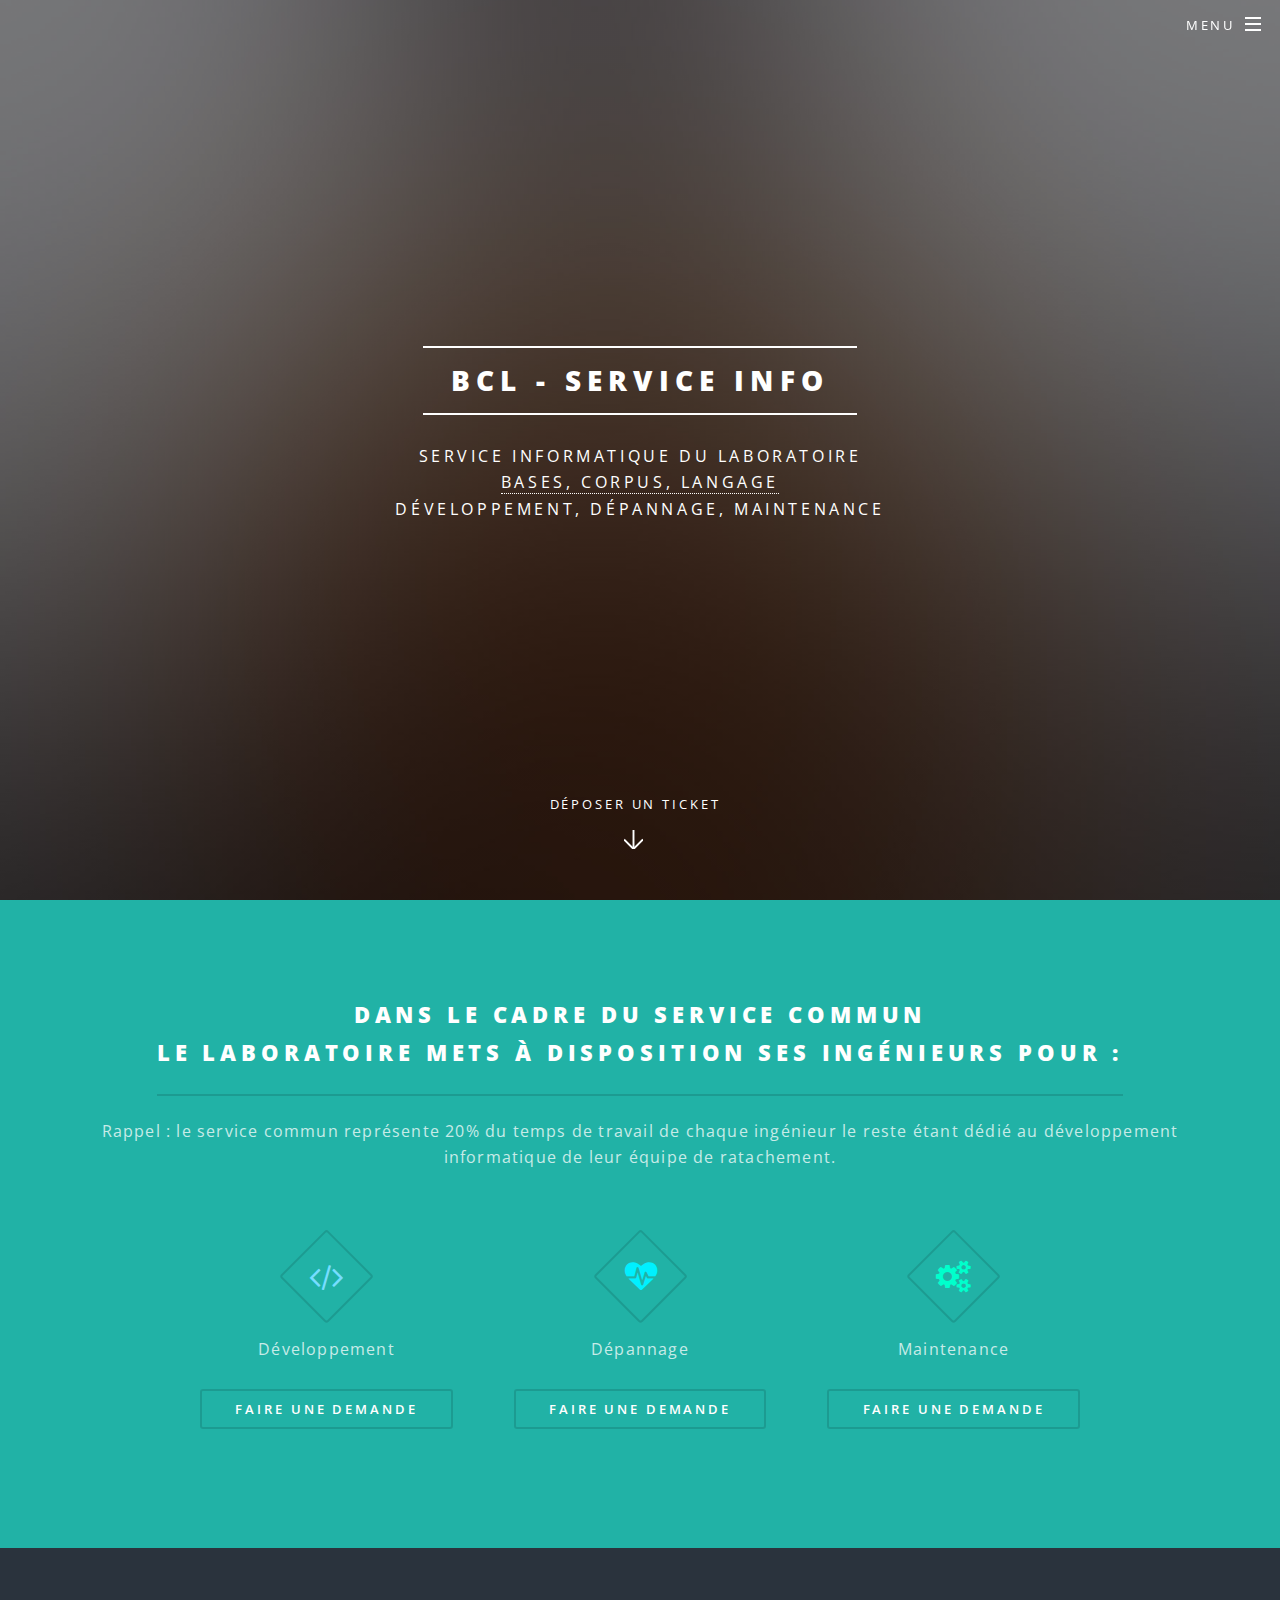
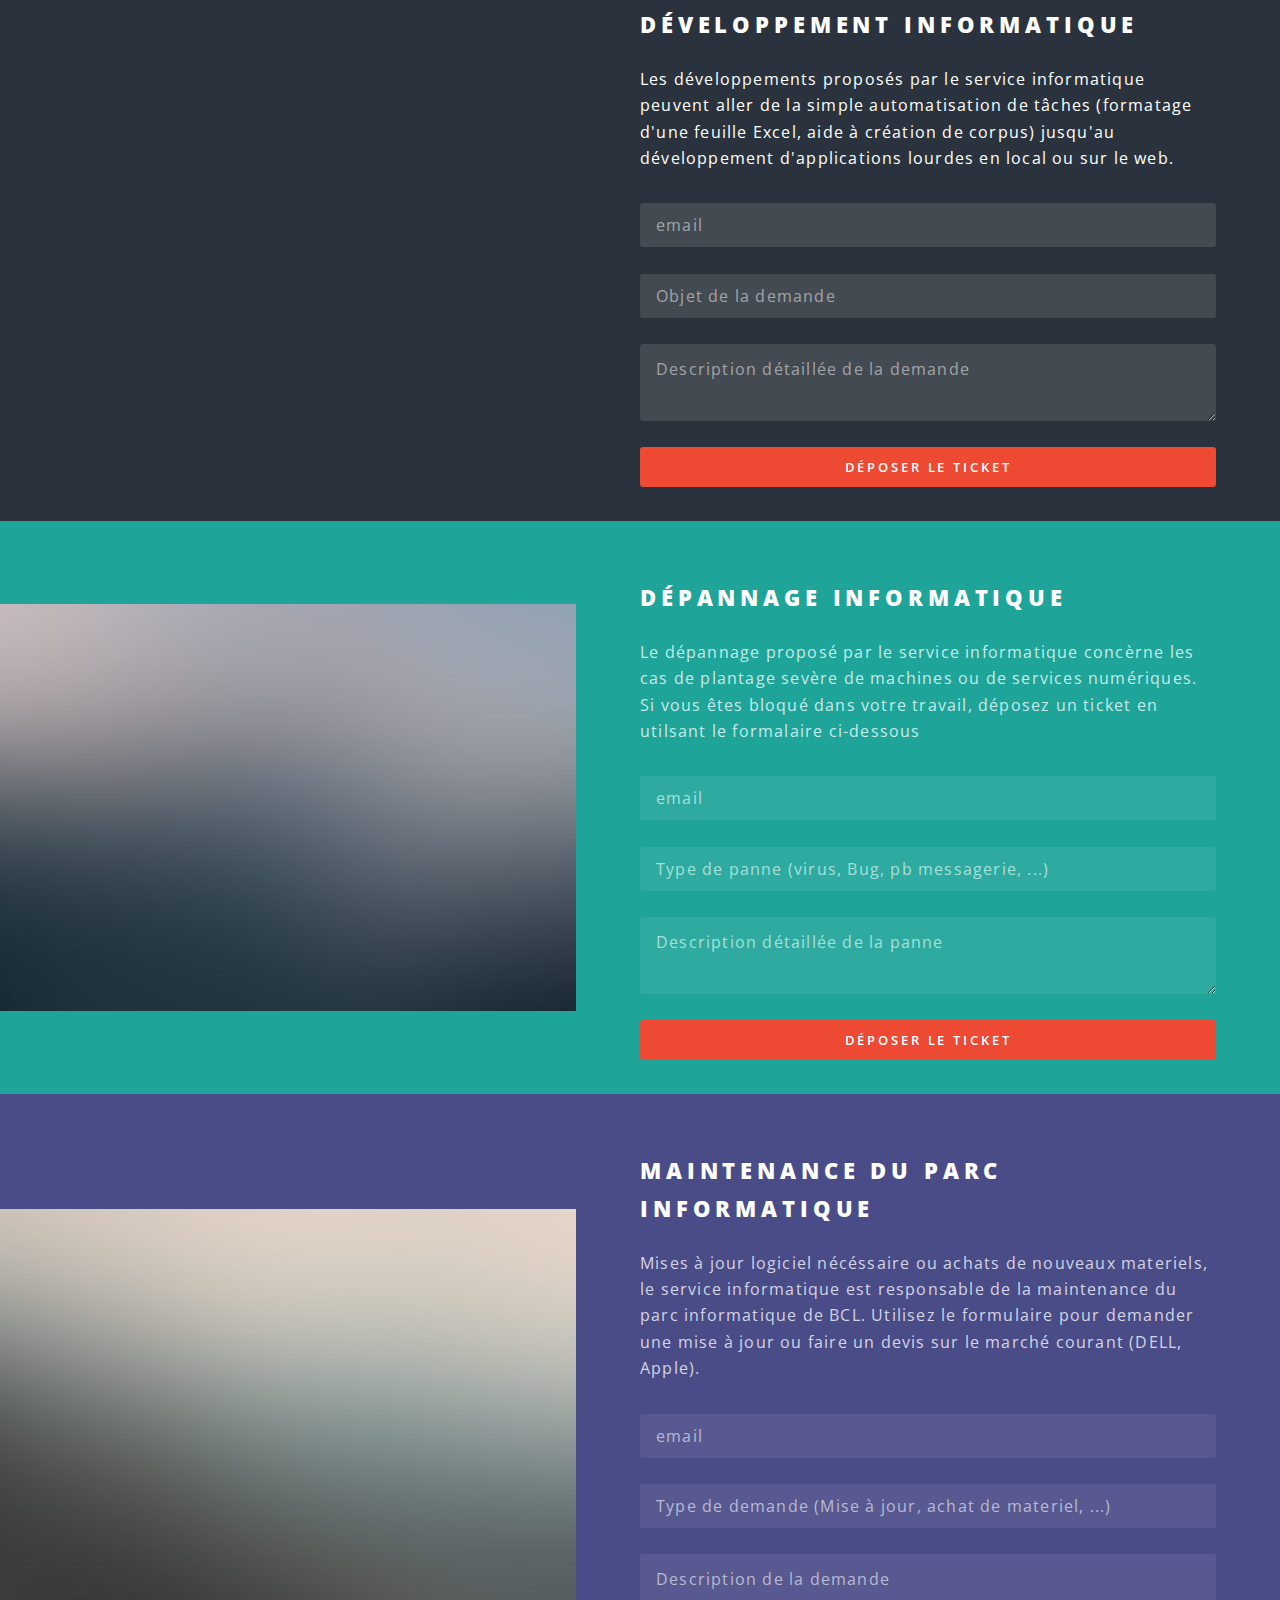
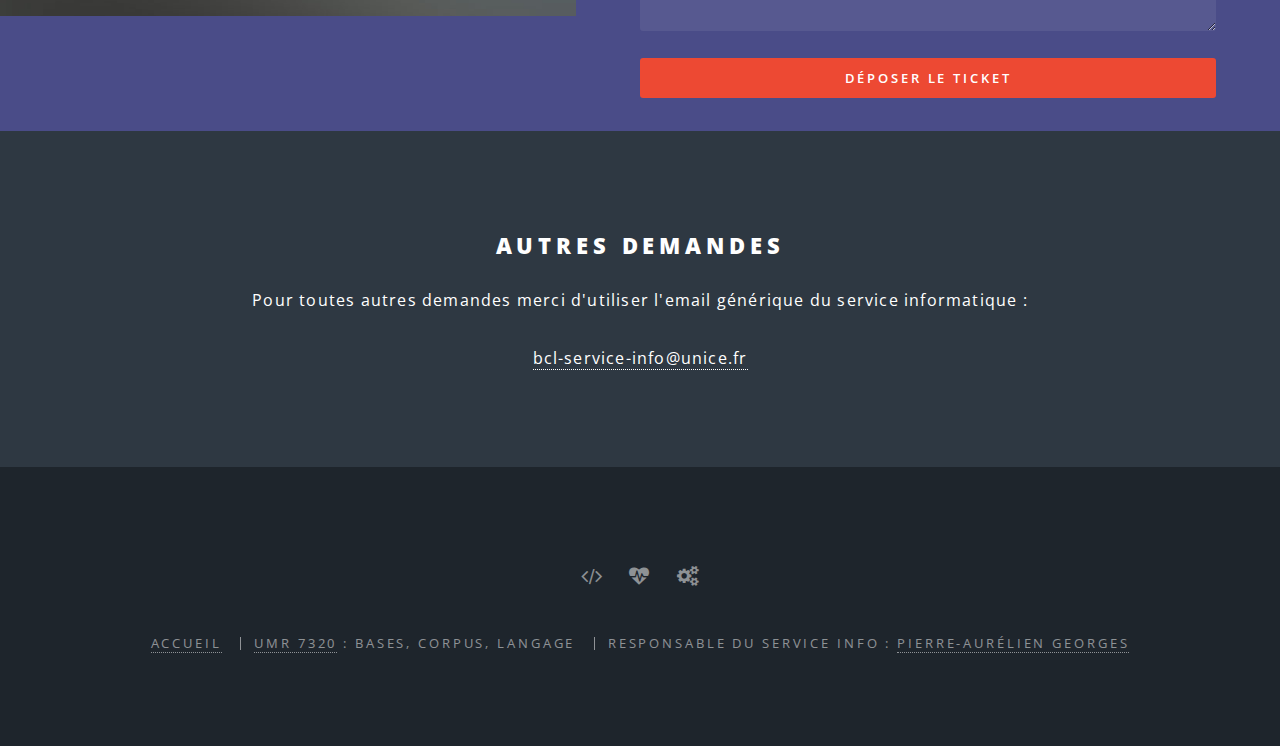
==== index.html @ de00ff79 "UP: adding delete" ====
<!DOCTYPE HTML>
<!--
	Spectral by HTML5 UP
	html5up.net | @ajlkn
	Free for personal and commercial use under the CCA 3.0 license (html5up.net/license)
-->
<html>
	<head>
		<title>BCL - Service Info</title>
		<meta charset="utf-8" />
		<meta name="viewport" content="width=device-width, initial-scale=1" />
		<!--[if lte IE 8]><script src="assets/js/ie/html5shiv.js"></script><![endif]-->
		<link rel="stylesheet" href="assets/css/main.css" />
		<!--[if lte IE 8]><link rel="stylesheet" href="assets/css/ie8.css" /><![endif]-->
		<!--[if lte IE 9]><link rel="stylesheet" href="assets/css/ie9.css" /><![endif]-->

		<link rel="stylesheet" href="css/style.css" />
	</head>
	<body class="landing">

		<!-- Page Wrapper -->
			<div id="page-wrapper">

				<!-- Header -->
					<header id="header" class="alt">
						<h1><a href="index.html">BCL - Service Info</a></h1>
						<nav id="nav">
							<ul>
								<li class="special">
									<a href="#menu" class="menuToggle"><span>Menu</span></a>
									<div id="menu">
										<ul>
											<li><a href="index.html">Accueil</a></li>
											<li><a href="#add_ticket">Nouveau ticket</a></li>
											<li><a href="tickets.html">Tickets en cours</a></li>
											<!-- <li><a href="#">Statistiques</a></li> -->
										</ul>
									</div>
								</li>
							</ul>
						</nav>
					</header>

				<!-- Banner -->
					<section id="banner">
						<div class="inner">
							<h2>BCL - Service Info</h2>
							<p>Service informatique du laboratoire<br />
							<a href="http://bcl.cnrs.fr" target="_blank">Bases, Corpus, Langage</a><br />
							Développement, Dépannage, Maintenance</p>
						</div>
						<a href="#add_ticket" class="more scrolly">Déposer un Ticket</a>
					</section>

				<!-- One -->
					<section id="add_ticket" class="wrapper style1 special">
						<div class="inner">
							<header class="major">
								<h2>Dans le cadre du service commun<br />
								le laboratoire mets à disposition ses ingénieurs pour :</h2>
								<p>Rappel : le service commun représente 20% du temps de travail de chaque ingénieur le reste étant dédié au développement informatique de leur équipe de ratachement.</p>
							</header>
							<ul class="icons major">
								<li><span class="icon fa-code major style3"></span>
									<br /><br />
									<span class="label">Développement</span>
									<br /><br />
									<a href="#developpement" class="button">Faire une demande</a>
								</li>
								<li><span class="icon fa-heartbeat major style2"></span>
									<br /><br />
									<span class="label">Dépannage</span>
									<br /><br />
									<a href="#depannage" class="button">Faire une demande</a>
								</li>
								<li><span class="icon fa-gears major style1"></span>
									<br /><br />
									<span class="label">Maintenance</span>
									<br /><br />
									<a href="#maintenance" class="button">Faire une demande</a>
								</li>
							</ul>
						</div>
					</section>

				<!-- Two -->
					<section id="developpement" class="wrapper alt style2">
						<section class="spotlight">
							
							<div class="image"><img src="images/pic01.png" alt="" /></div>
							<div class="content">
								<br/>
								<h2>Développement Informatique</h2>
								<p>Les développements proposés par le service informatique peuvent aller de la simple automatisation de tâches (formatage d'une feuille Excel, aide à création de corpus) jusqu'au développement d'applications lourdes en local ou sur le web.</p>
								<form id="developpement_form" method="post" action="db.php" >

									<input type="hidden" name="action" value="create" />
									<input type="hidden" name="type" value="Développement" />
									<input type="text" name="email" value="" placeholder="email" />
									<br/>
									<input type="text" name="objet" value="" placeholder="Objet de la demande" />
									<br />
									<textarea name="description" placeholder="Description détaillée de la demande"></textarea>
									<br />
									<a href="#developpement" class="button fit special" onclick="db_create('#developpement'); open_modal('#submit_modal');">Déposer le ticket</a>
								</form>
							</div>
						</section>
					</section>

				<!-- Three -->
					<section id="depannage" class="wrapper alt style1">
						<section class="spotlight">
							<div class="image"><img src="images/pic02.jpg" alt="" /></div>
							<div class="content">
								<br/>
								<h2>Dépannage informatique</h2>
								<p>Le dépannage proposé par le service informatique concèrne les cas de plantage sevère de machines ou de services numériques. Si vous êtes bloqué dans votre travail, déposez un ticket en utilsant le formalaire ci-dessous</p>
								<form id="depannage_form" method="post" action="db.php" >

									<input type="hidden" name="action" value="create" />
									<input type="hidden" name="type" value="Dépannage" />
									<input type="text" name="email" value="" placeholder="email" />
									<br/>
									<input type="text" name="objet" value="" placeholder="Type de panne (virus, Bug, pb messagerie, ...)" />
									<br />
									<textarea name="description" placeholder="Description détaillée de la panne"></textarea>
									<br />
									<a href="#depannage" class="button fit special" onclick="db_create('#depannage'); open_modal('#submit_modal');">Déposer le ticket</a>
								</form>
							</div> 
						</section>
					</section>

					<!-- Four -->
					<section id="maintenance" class="wrapper alt style3">
						<section class="spotlight">
							<div class="image"><img src="images/pic03.jpg" alt="" /></div>
							<div class="content">
								<br />
								<h2>Maintenance du parc informatique</h2>
								<p>Mises à jour logiciel nécéssaire ou achats de nouveaux materiels, le service informatique est responsable de la maintenance du parc informatique de BCL. Utilisez le formulaire pour demander une mise à jour ou faire un devis sur le marché courant (DELL, Apple).</p>
								<form id="maintenance_form" method="post" action="db.php" >

									<input type="hidden" name="action" value="create" />
									<input type="hidden" name="type" value="Maintenance" />
									<input type="text" name="email" value="" placeholder="email" />
									<br/>
									<input type="text" name="objet" value="" placeholder="Type de demande (Mise à jour, achat de materiel, ...)" />
									<br />
									<textarea name="description" placeholder="Description de la demande"></textarea>
									<br />
									<a href="#maintenance" class="button fit special" onclick="db_create('#maintenance'); open_modal('#submit_modal');">Déposer le ticket</a>
								</form>
							</div>
						</section>
					</section>

				<!-- CTA -->
					<section class="wrapper style4" style="text-align: center;">
						<h2>Autres demandes</h2>
						<div class="content">
							<p>Pour toutes autres demandes merci d'utiliser l'email générique du service informatique :</p>
							<p><a href="mailto:bcl-service-info_AT_unice_DOT_fr">bcl-service-info@unice.fr</a></p>
						</div>
					</section>

				<!-- Footer -->
					<footer id="footer">
						<ul class="icons">
							<li><a href="#" class="icon fa-code"><span class="label">Développement</span></a></li>
							<li><a href="#" class="icon fa-heartbeat"><span class="label">Dépannage</span></a></li>
							<li><a href="#" class="icon fa-gears"><span class="label">Maintenance</span></a></li>
						</ul>
						<ul class="copyright">
							<li><a href="index.html">Accueil</a></li>
							<li><a href="http://bcl.cnrs.fr" target="_blank">UMR 7320</a> : Bases, Corpus, Langage</li>
							<li>Responsable du service info : <a href="mailto:bcl-service-info_AT_unice_DOT_fr">Pierre-Aurélien GEORGES</a></li>
						</ul>
					</footer>

			</div>

		<div id='submit_modal' class='modal'>
			<div class='button-icon modal-content'>
				<span class="close" onclick="$('submit_modal').hide();">&times;</span>
				<h4>Ticket ajouté</h4>
				<p>Votre demande a été ajouté à la liste des tickets du service.</p>
				<a href="" class="button fit" onclick="$('#submit_modal').hide();">Continuer</a>
			</div>
		</div>


		<!-- Scripts -->
			<script src="assets/js/jquery.min.js"></script>
			<script src="assets/js/jquery.scrollex.min.js"></script>
			<script src="assets/js/jquery.scrolly.min.js"></script>
			<script src="assets/js/skel.min.js"></script>
			<script src="assets/js/util.js"></script>
			<!--[if lte IE 8]><script src="assets/js/ie/respond.min.js"></script><![endif]-->
			<script src="assets/js/main.js"></script>

			<script src="js/db.js"></script>
			<script src="js/modal.js"></script>

	</body>
</html>
---- assets/css/main.css ----
@import url(font-awesome.min.css);
@import url("https://fonts.googleapis.com/css?family=Open+Sans:400,400italic,600,600italic,800,800italic");

/*
	Spectral by HTML5 UP
	html5up.net | @ajlkn
	Free for personal and commercial use under the CCA 3.0 license (html5up.net/license)
*/

/* Reset */

	html, body, div, span, applet, object, iframe, h1, h2, h3, h4, h5, h6, p, blockquote, pre, a, abbr, acronym, address, big, cite, code, del, dfn, em, img, ins, kbd, q, s, samp, small, strike, strong, sub, sup, tt, var, b, u, i, center, dl, dt, dd, ol, ul, li, fieldset, form, label, legend, table, caption, tbody, tfoot, thead, tr, th, td, article, aside, canvas, details, embed, figure, figcaption, footer, header, hgroup, menu, nav, output, ruby, section, summary, time, mark, audio, video {
		margin: 0;
		padding: 0;
		border: 0;
		font-size: 100%;
		font: inherit;
		vertical-align: baseline;
	}

	article, aside, details, figcaption, figure, footer, header, hgroup, menu, nav, section {
		display: block;
	}

	body {
		line-height: 1;
	}

	ol, ul {
		list-style: none;
	}

	blockquote, q {
		quotes: none;
	}

	blockquote:before, blockquote:after, q:before, q:after {
		content: '';
		content: none;
	}

	table {
		border-collapse: collapse;
		border-spacing: 0;
	}

	body {
		-webkit-text-size-adjust: none;
	}

/* Box Model */

	*, *:before, *:after {
		-moz-box-sizing: border-box;
		-webkit-box-sizing: border-box;
		box-sizing: border-box;
	}

/* Grid */

	.row {
		border-bottom: solid 1px transparent;
		-moz-box-sizing: border-box;
		-webkit-box-sizing: border-box;
		box-sizing: border-box;
	}

	.row > * {
		float: left;
		-moz-box-sizing: border-box;
		-webkit-box-sizing: border-box;
		box-sizing: border-box;
	}

	.row:after, .row:before {
		content: '';
		display: block;
		clear: both;
		height: 0;
	}

	.row.uniform > * > :first-child {
		margin-top: 0;
	}

	.row.uniform > * > :last-child {
		margin-bottom: 0;
	}

	.row.\30 \25 > * {
		padding: 0 0 0 0em;
	}

	.row.\30 \25 {
		margin: 0 0 -1px 0em;
	}

	.row.uniform.\30 \25 > * {
		padding: 0em 0 0 0em;
	}

	.row.uniform.\30 \25 {
		margin: 0em 0 -1px 0em;
	}

	.row > * {
		padding: 0 0 0 1.5em;
	}

	.row {
		margin: 0 0 -1px -1.5em;
	}

	.row.uniform > * {
		padding: 1.5em 0 0 1.5em;
	}

	.row.uniform {
		margin: -1.5em 0 -1px -1.5em;
	}

	.row.\32 00\25 > * {
		padding: 0 0 0 3em;
	}

	.row.\32 00\25 {
		margin: 0 0 -1px -3em;
	}

	.row.uniform.\32 00\25 > * {
		padding: 3em 0 0 3em;
	}

	.row.uniform.\32 00\25 {
		margin: -3em 0 -1px -3em;
	}

	.row.\31 50\25 > * {
		padding: 0 0 0 2.25em;
	}

	.row.\31 50\25 {
		margin: 0 0 -1px -2.25em;
	}

	.row.uniform.\31 50\25 > * {
		padding: 2.25em 0 0 2.25em;
	}

	.row.uniform.\31 50\25 {
		margin: -2.25em 0 -1px -2.25em;
	}

	.row.\35 0\25 > * {
		padding: 0 0 0 0.75em;
	}

	.row.\35 0\25 {
		margin: 0 0 -1px -0.75em;
	}

	.row.uniform.\35 0\25 > * {
		padding: 0.75em 0 0 0.75em;
	}

	.row.uniform.\35 0\25 {
		margin: -0.75em 0 -1px -0.75em;
	}

	.row.\32 5\25 > * {
		padding: 0 0 0 0.375em;
	}

	.row.\32 5\25 {
		margin: 0 0 -1px -0.375em;
	}

	.row.uniform.\32 5\25 > * {
		padding: 0.375em 0 0 0.375em;
	}

	.row.uniform.\32 5\25 {
		margin: -0.375em 0 -1px -0.375em;
	}

	.\31 2u, .\31 2u\24 {
		width: 100%;
		clear: none;
		margin-left: 0;
	}

	.\31 1u, .\31 1u\24 {
		width: 91.6666666667%;
		clear: none;
		margin-left: 0;
	}

	.\31 0u, .\31 0u\24 {
		width: 83.3333333333%;
		clear: none;
		margin-left: 0;
	}

	.\39 u, .\39 u\24 {
		width: 75%;
		clear: none;
		margin-left: 0;
	}

	.\38 u, .\38 u\24 {
		width: 66.6666666667%;
		clear: none;
		margin-left: 0;
	}

	.\37 u, .\37 u\24 {
		width: 58.3333333333%;
		clear: none;
		margin-left: 0;
	}

	.\36 u, .\36 u\24 {
		width: 50%;
		clear: none;
		margin-left: 0;
	}

	.\35 u, .\35 u\24 {
		width: 41.6666666667%;
		clear: none;
		margin-left: 0;
	}

	.\34 u, .\34 u\24 {
		width: 33.3333333333%;
		clear: none;
		margin-left: 0;
	}

	.\33 u, .\33 u\24 {
		width: 25%;
		clear: none;
		margin-left: 0;
	}

	.\32 u, .\32 u\24 {
		width: 16.6666666667%;
		clear: none;
		margin-left: 0;
	}

	.\31 u, .\31 u\24 {
		width: 8.3333333333%;
		clear: none;
		margin-left: 0;
	}

	.\31 2u\24 + *,
	.\31 1u\24 + *,
	.\31 0u\24 + *,
	.\39 u\24 + *,
	.\38 u\24 + *,
	.\37 u\24 + *,
	.\36 u\24 + *,
	.\35 u\24 + *,
	.\34 u\24 + *,
	.\33 u\24 + *,
	.\32 u\24 + *,
	.\31 u\24 + * {
		clear: left;
	}

	.\-11u {
		margin-left: 91.66667%;
	}

	.\-10u {
		margin-left: 83.33333%;
	}

	.\-9u {
		margin-left: 75%;
	}

	.\-8u {
		margin-left: 66.66667%;
	}

	.\-7u {
		margin-left: 58.33333%;
	}

	.\-6u {
		margin-left: 50%;
	}

	.\-5u {
		margin-left: 41.66667%;
	}

	.\-4u {
		margin-left: 33.33333%;
	}

	.\-3u {
		margin-left: 25%;
	}

	.\-2u {
		margin-left: 16.66667%;
	}

	.\-1u {
		margin-left: 8.33333%;
	}

	@media screen and (max-width: 1680px) {

		.row > * {
			padding: 0 0 0 1.5em;
		}

		.row {
			margin: 0 0 -1px -1.5em;
		}

		.row.uniform > * {
			padding: 1.5em 0 0 1.5em;
		}

		.row.uniform {
			margin: -1.5em 0 -1px -1.5em;
		}

		.row.\32 00\25 > * {
			padding: 0 0 0 3em;
		}

		.row.\32 00\25 {
			margin: 0 0 -1px -3em;
		}

		.row.uniform.\32 00\25 > * {
			padding: 3em 0 0 3em;
		}

		.row.uniform.\32 00\25 {
			margin: -3em 0 -1px -3em;
		}

		.row.\31 50\25 > * {
			padding: 0 0 0 2.25em;
		}

		.row.\31 50\25 {
			margin: 0 0 -1px -2.25em;
		}

		.row.uniform.\31 50\25 > * {
			padding: 2.25em 0 0 2.25em;
		}

		.row.uniform.\31 50\25 {
			margin: -2.25em 0 -1px -2.25em;
		}

		.row.\35 0\25 > * {
			padding: 0 0 0 0.75em;
		}

		.row.\35 0\25 {
			margin: 0 0 -1px -0.75em;
		}

		.row.uniform.\35 0\25 > * {
			padding: 0.75em 0 0 0.75em;
		}

		.row.uniform.\35 0\25 {
			margin: -0.75em 0 -1px -0.75em;
		}

		.row.\32 5\25 > * {
			padding: 0 0 0 0.375em;
		}

		.row.\32 5\25 {
			margin: 0 0 -1px -0.375em;
		}

		.row.uniform.\32 5\25 > * {
			padding: 0.375em 0 0 0.375em;
		}

		.row.uniform.\32 5\25 {
			margin: -0.375em 0 -1px -0.375em;
		}

		.\31 2u\28xlarge\29, .\31 2u\24\28xlarge\29 {
			width: 100%;
			clear: none;
			margin-left: 0;
		}

		.\31 1u\28xlarge\29, .\31 1u\24\28xlarge\29 {
			width: 91.6666666667%;
			clear: none;
			margin-left: 0;
		}

		.\31 0u\28xlarge\29, .\31 0u\24\28xlarge\29 {
			width: 83.3333333333%;
			clear: none;
			margin-left: 0;
		}

		.\39 u\28xlarge\29, .\39 u\24\28xlarge\29 {
			width: 75%;
			clear: none;
			margin-left: 0;
		}

		.\38 u\28xlarge\29, .\38 u\24\28xlarge\29 {
			width: 66.6666666667%;
			clear: none;
			margin-left: 0;
		}

		.\37 u\28xlarge\29, .\37 u\24\28xlarge\29 {
			width: 58.3333333333%;
			clear: none;
			margin-left: 0;
		}

		.\36 u\28xlarge\29, .\36 u\24\28xlarge\29 {
			width: 50%;
			clear: none;
			margin-left: 0;
		}

		.\35 u\28xlarge\29, .\35 u\24\28xlarge\29 {
			width: 41.6666666667%;
			clear: none;
			margin-left: 0;
		}

		.\34 u\28xlarge\29, .\34 u\24\28xlarge\29 {
			width: 33.3333333333%;
			clear: none;
			margin-left: 0;
		}

		.\33 u\28xlarge\29, .\33 u\24\28xlarge\29 {
			width: 25%;
			clear: none;
			margin-left: 0;
		}

		.\32 u\28xlarge\29, .\32 u\24\28xlarge\29 {
			width: 16.6666666667%;
			clear: none;
			margin-left: 0;
		}

		.\31 u\28xlarge\29, .\31 u\24\28xlarge\29 {
			width: 8.3333333333%;
			clear: none;
			margin-left: 0;
		}

		.\31 2u\24\28xlarge\29 + *,
		.\31 1u\24\28xlarge\29 + *,
		.\31 0u\24\28xlarge\29 + *,
		.\39 u\24\28xlarge\29 + *,
		.\38 u\24\28xlarge\29 + *,
		.\37 u\24\28xlarge\29 + *,
		.\36 u\24\28xlarge\29 + *,
		.\35 u\24\28xlarge\29 + *,
		.\34 u\24\28xlarge\29 + *,
		.\33 u\24\28xlarge\29 + *,
		.\32 u\24\28xlarge\29 + *,
		.\31 u\24\28xlarge\29 + * {
			clear: left;
		}

		.\-11u\28xlarge\29 {
			margin-left: 91.66667%;
		}

		.\-10u\28xlarge\29 {
			margin-left: 83.33333%;
		}

		.\-9u\28xlarge\29 {
			margin-left: 75%;
		}

		.\-8u\28xlarge\29 {
			margin-left: 66.66667%;
		}

		.\-7u\28xlarge\29 {
			margin-left: 58.33333%;
		}

		.\-6u\28xlarge\29 {
			margin-left: 50%;
		}

		.\-5u\28xlarge\29 {
			margin-left: 41.66667%;
		}

		.\-4u\28xlarge\29 {
			margin-left: 33.33333%;
		}

		.\-3u\28xlarge\29 {
			margin-left: 25%;
		}

		.\-2u\28xlarge\29 {
			margin-left: 16.66667%;
		}

		.\-1u\28xlarge\29 {
			margin-left: 8.33333%;
		}

	}

	@media screen and (max-width: 1280px) {

		.row > * {
			padding: 0 0 0 1.5em;
		}

		.row {
			margin: 0 0 -1px -1.5em;
		}

		.row.uniform > * {
			padding: 1.5em 0 0 1.5em;
		}

		.row.uniform {
			margin: -1.5em 0 -1px -1.5em;
		}

		.row.\32 00\25 > * {
			padding: 0 0 0 3em;
		}

		.row.\32 00\25 {
			margin: 0 0 -1px -3em;
		}

		.row.uniform.\32 00\25 > * {
			padding: 3em 0 0 3em;
		}

		.row.uniform.\32 00\25 {
			margin: -3em 0 -1px -3em;
		}

		.row.\31 50\25 > * {
			padding: 0 0 0 2.25em;
		}

		.row.\31 50\25 {
			margin: 0 0 -1px -2.25em;
		}

		.row.uniform.\31 50\25 > * {
			padding: 2.25em 0 0 2.25em;
		}

		.row.uniform.\31 50\25 {
			margin: -2.25em 0 -1px -2.25em;
		}

		.row.\35 0\25 > * {
			padding: 0 0 0 0.75em;
		}

		.row.\35 0\25 {
			margin: 0 0 -1px -0.75em;
		}

		.row.uniform.\35 0\25 > * {
			padding: 0.75em 0 0 0.75em;
		}

		.row.uniform.\35 0\25 {
			margin: -0.75em 0 -1px -0.75em;
		}

		.row.\32 5\25 > * {
			padding: 0 0 0 0.375em;
		}

		.row.\32 5\25 {
			margin: 0 0 -1px -0.375em;
		}

		.row.uniform.\32 5\25 > * {
			padding: 0.375em 0 0 0.375em;
		}

		.row.uniform.\32 5\25 {
			margin: -0.375em 0 -1px -0.375em;
		}

		.\31 2u\28large\29, .\31 2u\24\28large\29 {
			width: 100%;
			clear: none;
			margin-left: 0;
		}

		.\31 1u\28large\29, .\31 1u\24\28large\29 {
			width: 91.6666666667%;
			clear: none;
			margin-left: 0;
		}

		.\31 0u\28large\29, .\31 0u\24\28large\29 {
			width: 83.3333333333%;
			clear: none;
			margin-left: 0;
		}

		.\39 u\28large\29, .\39 u\24\28large\29 {
			width: 75%;
			clear: none;
			margin-left: 0;
		}

		.\38 u\28large\29, .\38 u\24\28large\29 {
			width: 66.6666666667%;
			clear: none;
			margin-left: 0;
		}

		.\37 u\28large\29, .\37 u\24\28large\29 {
			width: 58.3333333333%;
			clear: none;
			margin-left: 0;
		}

		.\36 u\28large\29, .\36 u\24\28large\29 {
			width: 50%;
			clear: none;
			margin-left: 0;
		}

		.\35 u\28large\29, .\35 u\24\28large\29 {
			width: 41.6666666667%;
			clear: none;
			margin-left: 0;
		}

		.\34 u\28large\29, .\34 u\24\28large\29 {
			width: 33.3333333333%;
			clear: none;
			margin-left: 0;
		}

		.\33 u\28large\29, .\33 u\24\28large\29 {
			width: 25%;
			clear: none;
			margin-left: 0;
		}

		.\32 u\28large\29, .\32 u\24\28large\29 {
			width: 16.6666666667%;
			clear: none;
			margin-left: 0;
		}

		.\31 u\28large\29, .\31 u\24\28large\29 {
			width: 8.3333333333%;
			clear: none;
			margin-left: 0;
		}

		.\31 2u\24\28large\29 + *,
		.\31 1u\24\28large\29 + *,
		.\31 0u\24\28large\29 + *,
		.\39 u\24\28large\29 + *,
		.\38 u\24\28large\29 + *,
		.\37 u\24\28large\29 + *,
		.\36 u\24\28large\29 + *,
		.\35 u\24\28large\29 + *,
		.\34 u\24\28large\29 + *,
		.\33 u\24\28large\29 + *,
		.\32 u\24\28large\29 + *,
		.\31 u\24\28large\29 + * {
			clear: left;
		}

		.\-11u\28large\29 {
			margin-left: 91.66667%;
		}

		.\-10u\28large\29 {
			margin-left: 83.33333%;
		}

		.\-9u\28large\29 {
			margin-left: 75%;
		}

		.\-8u\28large\29 {
			margin-left: 66.66667%;
		}

		.\-7u\28large\29 {
			margin-left: 58.33333%;
		}

		.\-6u\28large\29 {
			margin-left: 50%;
		}

		.\-5u\28large\29 {
			margin-left: 41.66667%;
		}

		.\-4u\28large\29 {
			margin-left: 33.33333%;
		}

		.\-3u\28large\29 {
			margin-left: 25%;
		}

		.\-2u\28large\29 {
			margin-left: 16.66667%;
		}

		.\-1u\28large\29 {
			margin-left: 8.33333%;
		}

	}

	@media screen and (max-width: 980px) {

		.row > * {
			padding: 0 0 0 1.5em;
		}

		.row {
			margin: 0 0 -1px -1.5em;
		}

		.row.uniform > * {
			padding: 1.5em 0 0 1.5em;
		}

		.row.uniform {
			margin: -1.5em 0 -1px -1.5em;
		}

		.row.\32 00\25 > * {
			padding: 0 0 0 3em;
		}

		.row.\32 00\25 {
			margin: 0 0 -1px -3em;
		}

		.row.uniform.\32 00\25 > * {
			padding: 3em 0 0 3em;
		}

		.row.uniform.\32 00\25 {
			margin: -3em 0 -1px -3em;
		}

		.row.\31 50\25 > * {
			padding: 0 0 0 2.25em;
		}

		.row.\31 50\25 {
			margin: 0 0 -1px -2.25em;
		}

		.row.uniform.\31 50\25 > * {
			padding: 2.25em 0 0 2.25em;
		}

		.row.uniform.\31 50\25 {
			margin: -2.25em 0 -1px -2.25em;
		}

		.row.\35 0\25 > * {
			padding: 0 0 0 0.75em;
		}

		.row.\35 0\25 {
			margin: 0 0 -1px -0.75em;
		}

		.row.uniform.\35 0\25 > * {
			padding: 0.75em 0 0 0.75em;
		}

		.row.uniform.\35 0\25 {
			margin: -0.75em 0 -1px -0.75em;
		}

		.row.\32 5\25 > * {
			padding: 0 0 0 0.375em;
		}

		.row.\32 5\25 {
			margin: 0 0 -1px -0.375em;
		}

		.row.uniform.\32 5\25 > * {
			padding: 0.375em 0 0 0.375em;
		}

		.row.uniform.\32 5\25 {
			margin: -0.375em 0 -1px -0.375em;
		}

		.\31 2u\28medium\29, .\31 2u\24\28medium\29 {
			width: 100%;
			clear: none;
			margin-left: 0;
		}

		.\31 1u\28medium\29, .\31 1u\24\28medium\29 {
			width: 91.6666666667%;
			clear: none;
			margin-left: 0;
		}

		.\31 0u\28medium\29, .\31 0u\24\28medium\29 {
			width: 83.3333333333%;
			clear: none;
			margin-left: 0;
		}

		.\39 u\28medium\29, .\39 u\24\28medium\29 {
			width: 75%;
			clear: none;
			margin-left: 0;
		}

		.\38 u\28medium\29, .\38 u\24\28medium\29 {
			width: 66.6666666667%;
			clear: none;
			margin-left: 0;
		}

		.\37 u\28medium\29, .\37 u\24\28medium\29 {
			width: 58.3333333333%;
			clear: none;
			margin-left: 0;
		}

		.\36 u\28medium\29, .\36 u\24\28medium\29 {
			width: 50%;
			clear: none;
			margin-left: 0;
		}

		.\35 u\28medium\29, .\35 u\24\28medium\29 {
			width: 41.6666666667%;
			clear: none;
			margin-left: 0;
		}

		.\34 u\28medium\29, .\34 u\24\28medium\29 {
			width: 33.3333333333%;
			clear: none;
			margin-left: 0;
		}

		.\33 u\28medium\29, .\33 u\24\28medium\29 {
			width: 25%;
			clear: none;
			margin-left: 0;
		}

		.\32 u\28medium\29, .\32 u\24\28medium\29 {
			width: 16.6666666667%;
			clear: none;
			margin-left: 0;
		}

		.\31 u\28medium\29, .\31 u\24\28medium\29 {
			width: 8.3333333333%;
			clear: none;
			margin-left: 0;
		}

		.\31 2u\24\28medium\29 + *,
		.\31 1u\24\28medium\29 + *,
		.\31 0u\24\28medium\29 + *,
		.\39 u\24\28medium\29 + *,
		.\38 u\24\28medium\29 + *,
		.\37 u\24\28medium\29 + *,
		.\36 u\24\28medium\29 + *,
		.\35 u\24\28medium\29 + *,
		.\34 u\24\28medium\29 + *,
		.\33 u\24\28medium\29 + *,
		.\32 u\24\28medium\29 + *,
		.\31 u\24\28medium\29 + * {
			clear: left;
		}

		.\-11u\28medium\29 {
			margin-left: 91.66667%;
		}

		.\-10u\28medium\29 {
			margin-left: 83.33333%;
		}

		.\-9u\28medium\29 {
			margin-left: 75%;
		}

		.\-8u\28medium\29 {
			margin-left: 66.66667%;
		}

		.\-7u\28medium\29 {
			margin-left: 58.33333%;
		}

		.\-6u\28medium\29 {
			margin-left: 50%;
		}

		.\-5u\28medium\29 {
			margin-left: 41.66667%;
		}

		.\-4u\28medium\29 {
			margin-left: 33.33333%;
		}

		.\-3u\28medium\29 {
			margin-left: 25%;
		}

		.\-2u\28medium\29 {
			margin-left: 16.66667%;
		}

		.\-1u\28medium\29 {
			margin-left: 8.33333%;
		}

	}

	@media screen and (max-width: 736px) {

		.row > * {
			padding: 0 0 0 1.5em;
		}

		.row {
			margin: 0 0 -1px -1.5em;
		}

		.row.uniform > * {
			padding: 1.5em 0 0 1.5em;
		}

		.row.uniform {
			margin: -1.5em 0 -1px -1.5em;
		}

		.row.\32 00\25 > * {
			padding: 0 0 0 3em;
		}

		.row.\32 00\25 {
			margin: 0 0 -1px -3em;
		}

		.row.uniform.\32 00\25 > * {
			padding: 3em 0 0 3em;
		}

		.row.uniform.\32 00\25 {
			margin: -3em 0 -1px -3em;
		}

		.row.\31 50\25 > * {
			padding: 0 0 0 2.25em;
		}

		.row.\31 50\25 {
			margin: 0 0 -1px -2.25em;
		}

		.row.uniform.\31 50\25 > * {
			padding: 2.25em 0 0 2.25em;
		}

		.row.uniform.\31 50\25 {
			margin: -2.25em 0 -1px -2.25em;
		}

		.row.\35 0\25 > * {
			padding: 0 0 0 0.75em;
		}

		.row.\35 0\25 {
			margin: 0 0 -1px -0.75em;
		}

		.row.uniform.\35 0\25 > * {
			padding: 0.75em 0 0 0.75em;
		}

		.row.uniform.\35 0\25 {
			margin: -0.75em 0 -1px -0.75em;
		}

		.row.\32 5\25 > * {
			padding: 0 0 0 0.375em;
		}

		.row.\32 5\25 {
			margin: 0 0 -1px -0.375em;
		}

		.row.uniform.\32 5\25 > * {
			padding: 0.375em 0 0 0.375em;
		}

		.row.uniform.\32 5\25 {
			margin: -0.375em 0 -1px -0.375em;
		}

		.\31 2u\28small\29, .\31 2u\24\28small\29 {
			width: 100%;
			clear: none;
			margin-left: 0;
		}

		.\31 1u\28small\29, .\31 1u\24\28small\29 {
			width: 91.6666666667%;
			clear: none;
			margin-left: 0;
		}

		.\31 0u\28small\29, .\31 0u\24\28small\29 {
			width: 83.3333333333%;
			clear: none;
			margin-left: 0;
		}

		.\39 u\28small\29, .\39 u\24\28small\29 {
			width: 75%;
			clear: none;
			margin-left: 0;
		}

		.\38 u\28small\29, .\38 u\24\28small\29 {
			width: 66.6666666667%;
			clear: none;
			margin-left: 0;
		}

		.\37 u\28small\29, .\37 u\24\28small\29 {
			width: 58.3333333333%;
			clear: none;
			margin-left: 0;
		}

		.\36 u\28small\29, .\36 u\24\28small\29 {
			width: 50%;
			clear: none;
			margin-left: 0;
		}

		.\35 u\28small\29, .\35 u\24\28small\29 {
			width: 41.6666666667%;
			clear: none;
			margin-left: 0;
		}

		.\34 u\28small\29, .\34 u\24\28small\29 {
			width: 33.3333333333%;
			clear: none;
			margin-left: 0;
		}

		.\33 u\28small\29, .\33 u\24\28small\29 {
			width: 25%;
			clear: none;
			margin-left: 0;
		}

		.\32 u\28small\29, .\32 u\24\28small\29 {
			width: 16.6666666667%;
			clear: none;
			margin-left: 0;
		}

		.\31 u\28small\29, .\31 u\24\28small\29 {
			width: 8.3333333333%;
			clear: none;
			margin-left: 0;
		}

		.\31 2u\24\28small\29 + *,
		.\31 1u\24\28small\29 + *,
		.\31 0u\24\28small\29 + *,
		.\39 u\24\28small\29 + *,
		.\38 u\24\28small\29 + *,
		.\37 u\24\28small\29 + *,
		.\36 u\24\28small\29 + *,
		.\35 u\24\28small\29 + *,
		.\34 u\24\28small\29 + *,
		.\33 u\24\28small\29 + *,
		.\32 u\24\28small\29 + *,
		.\31 u\24\28small\29 + * {
			clear: left;
		}

		.\-11u\28small\29 {
			margin-left: 91.66667%;
		}

		.\-10u\28small\29 {
			margin-left: 83.33333%;
		}

		.\-9u\28small\29 {
			margin-left: 75%;
		}

		.\-8u\28small\29 {
			margin-left: 66.66667%;
		}

		.\-7u\28small\29 {
			margin-left: 58.33333%;
		}

		.\-6u\28small\29 {
			margin-left: 50%;
		}

		.\-5u\28small\29 {
			margin-left: 41.66667%;
		}

		.\-4u\28small\29 {
			margin-left: 33.33333%;
		}

		.\-3u\28small\29 {
			margin-left: 25%;
		}

		.\-2u\28small\29 {
			margin-left: 16.66667%;
		}

		.\-1u\28small\29 {
			margin-left: 8.33333%;
		}

	}

	@media screen and (max-width: 480px) {

		.row > * {
			padding: 0 0 0 1.5em;
		}

		.row {
			margin: 0 0 -1px -1.5em;
		}

		.row.uniform > * {
			padding: 1.5em 0 0 1.5em;
		}

		.row.uniform {
			margin: -1.5em 0 -1px -1.5em;
		}

		.row.\32 00\25 > * {
			padding: 0 0 0 3em;
		}

		.row.\32 00\25 {
			margin: 0 0 -1px -3em;
		}

		.row.uniform.\32 00\25 > * {
			padding: 3em 0 0 3em;
		}

		.row.uniform.\32 00\25 {
			margin: -3em 0 -1px -3em;
		}

		.row.\31 50\25 > * {
			padding: 0 0 0 2.25em;
		}

		.row.\31 50\25 {
			margin: 0 0 -1px -2.25em;
		}

		.row.uniform.\31 50\25 > * {
			padding: 2.25em 0 0 2.25em;
		}

		.row.uniform.\31 50\25 {
			margin: -2.25em 0 -1px -2.25em;
		}

		.row.\35 0\25 > * {
			padding: 0 0 0 0.75em;
		}

		.row.\35 0\25 {
			margin: 0 0 -1px -0.75em;
		}

		.row.uniform.\35 0\25 > * {
			padding: 0.75em 0 0 0.75em;
		}

		.row.uniform.\35 0\25 {
			margin: -0.75em 0 -1px -0.75em;
		}

		.row.\32 5\25 > * {
			padding: 0 0 0 0.375em;
		}

		.row.\32 5\25 {
			margin: 0 0 -1px -0.375em;
		}

		.row.uniform.\32 5\25 > * {
			padding: 0.375em 0 0 0.375em;
		}

		.row.uniform.\32 5\25 {
			margin: -0.375em 0 -1px -0.375em;
		}

		.\31 2u\28xsmall\29, .\31 2u\24\28xsmall\29 {
			width: 100%;
			clear: none;
			margin-left: 0;
		}

		.\31 1u\28xsmall\29, .\31 1u\24\28xsmall\29 {
			width: 91.6666666667%;
			clear: none;
			margin-left: 0;
		}

		.\31 0u\28xsmall\29, .\31 0u\24\28xsmall\29 {
			width: 83.3333333333%;
			clear: none;
			margin-left: 0;
		}

		.\39 u\28xsmall\29, .\39 u\24\28xsmall\29 {
			width: 75%;
			clear: none;
			margin-left: 0;
		}

		.\38 u\28xsmall\29, .\38 u\24\28xsmall\29 {
			width: 66.6666666667%;
			clear: none;
			margin-left: 0;
		}

		.\37 u\28xsmall\29, .\37 u\24\28xsmall\29 {
			width: 58.3333333333%;
			clear: none;
			margin-left: 0;
		}

		.\36 u\28xsmall\29, .\36 u\24\28xsmall\29 {
			width: 50%;
			clear: none;
			margin-left: 0;
		}

		.\35 u\28xsmall\29, .\35 u\24\28xsmall\29 {
			width: 41.6666666667%;
			clear: none;
			margin-left: 0;
		}

		.\34 u\28xsmall\29, .\34 u\24\28xsmall\29 {
			width: 33.3333333333%;
			clear: none;
			margin-left: 0;
		}

		.\33 u\28xsmall\29, .\33 u\24\28xsmall\29 {
			width: 25%;
			clear: none;
			margin-left: 0;
		}

		.\32 u\28xsmall\29, .\32 u\24\28xsmall\29 {
			width: 16.6666666667%;
			clear: none;
			margin-left: 0;
		}

		.\31 u\28xsmall\29, .\31 u\24\28xsmall\29 {
			width: 8.3333333333%;
			clear: none;
			margin-left: 0;
		}

		.\31 2u\24\28xsmall\29 + *,
		.\31 1u\24\28xsmall\29 + *,
		.\31 0u\24\28xsmall\29 + *,
		.\39 u\24\28xsmall\29 + *,
		.\38 u\24\28xsmall\29 + *,
		.\37 u\24\28xsmall\29 + *,
		.\36 u\24\28xsmall\29 + *,
		.\35 u\24\28xsmall\29 + *,
		.\34 u\24\28xsmall\29 + *,
		.\33 u\24\28xsmall\29 + *,
		.\32 u\24\28xsmall\29 + *,
		.\31 u\24\28xsmall\29 + * {
			clear: left;
		}

		.\-11u\28xsmall\29 {
			margin-left: 91.66667%;
		}

		.\-10u\28xsmall\29 {
			margin-left: 83.33333%;
		}

		.\-9u\28xsmall\29 {
			margin-left: 75%;
		}

		.\-8u\28xsmall\29 {
			margin-left: 66.66667%;
		}

		.\-7u\28xsmall\29 {
			margin-left: 58.33333%;
		}

		.\-6u\28xsmall\29 {
			margin-left: 50%;
		}

		.\-5u\28xsmall\29 {
			margin-left: 41.66667%;
		}

		.\-4u\28xsmall\29 {
			margin-left: 33.33333%;
		}

		.\-3u\28xsmall\29 {
			margin-left: 25%;
		}

		.\-2u\28xsmall\29 {
			margin-left: 16.66667%;
		}

		.\-1u\28xsmall\29 {
			margin-left: 8.33333%;
		}

	}

/* Basic */

	@-ms-viewport {
		width: device-width;
	}

	body {
		background: #2e3842;
	}

		body.is-loading *, body.is-loading *:before, body.is-loading *:after {
			-moz-animation: none !important;
			-webkit-animation: none !important;
			-ms-animation: none !important;
			animation: none !important;
			-moz-transition: none !important;
			-webkit-transition: none !important;
			-ms-transition: none !important;
			transition: none !important;
		}

	body, input, select, textarea {
		color: #fff;
		font-family: "Open Sans", Helvetica, sans-serif;
		font-size: 15pt;
		font-weight: 400;
		letter-spacing: 0.075em;
		line-height: 1.65em;
	}

		@media screen and (max-width: 1680px) {

			body, input, select, textarea {
				font-size: 13pt;
			}

		}

		@media screen and (max-width: 1280px) {

			body, input, select, textarea {
				font-size: 12pt;
			}

		}

		@media screen and (max-width: 736px) {

			body, input, select, textarea {
				font-size: 11pt;
				letter-spacing: 0.0375em;
			}

		}

	a {
		-moz-transition: color 0.2s ease, border-bottom-color 0.2s ease;
		-webkit-transition: color 0.2s ease, border-bottom-color 0.2s ease;
		-ms-transition: color 0.2s ease, border-bottom-color 0.2s ease;
		transition: color 0.2s ease, border-bottom-color 0.2s ease;
		border-bottom: dotted 1px;
		color: inherit;
		text-decoration: none;
	}

		a:hover {
			border-bottom-color: transparent;
		}

	strong, b {
		color: #fff;
		font-weight: 600;
	}

	em, i {
		font-style: italic;
	}

	p {
		margin: 0 0 2em 0;
	}

	h1, h2, h3, h4, h5, h6 {
		color: #fff;
		font-weight: 800;
		letter-spacing: 0.225em;
		line-height: 1em;
		margin: 0 0 1em 0;
		text-transform: uppercase;
	}

		h1 a, h2 a, h3 a, h4 a, h5 a, h6 a {
			color: inherit;
			text-decoration: none;
		}

	h2 {
		font-size: 1.35em;
		line-height: 1.75em;
	}

		@media screen and (max-width: 736px) {

			h2 {
				font-size: 1.1em;
				line-height: 1.65em;
			}

		}

	h3 {
		font-size: 1.15em;
		line-height: 1.75em;
	}

		@media screen and (max-width: 736px) {

			h3 {
				font-size: 1em;
				line-height: 1.65em;
			}

		}

	h4 {
		font-size: 1em;
		line-height: 1.5em;
	}

	h5 {
		font-size: 0.8em;
		line-height: 1.5em;
	}

	h6 {
		font-size: 0.7em;
		line-height: 1.5em;
	}

	sub {
		font-size: 0.8em;
		position: relative;
		top: 0.5em;
	}

	sup {
		font-size: 0.8em;
		position: relative;
		top: -0.5em;
	}

	hr {
		border: 0;
		border-bottom: solid 2px #fff;
		margin: 3em 0;
	}

		hr.major {
			margin: 4.5em 0;
		}

	blockquote {
		border-left: solid 4px #fff;
		font-style: italic;
		margin: 0 0 2em 0;
		padding: 0.5em 0 0.5em 2em;
	}

	code {
		background: rgba(144, 144, 144, 0.25);
		border-radius: 3px;
		font-family: "Courier New", monospace;
		font-size: 0.9em;
		letter-spacing: 0;
		margin: 0 0.25em;
		padding: 0.25em 0.65em;
	}

	pre {
		-webkit-overflow-scrolling: touch;
		font-family: "Courier New", monospace;
		font-size: 0.9em;
		margin: 0 0 2em 0;
	}

		pre code {
			display: block;
			line-height: 1.75em;
			padding: 1em 1.5em;
			overflow-x: auto;
		}

	.align-left {
		text-align: left;
	}

	.align-center {
		text-align: center;
	}

	.align-right {
		text-align: right;
	}

/* Section/Article */

	section.special, article.special {
		text-align: center;
	}

	header p {
		color: rgba(255, 255, 255, 0.5);
		position: relative;
		top: -0.25em;
	}

	header h3 + p {
		font-size: 1.1em;
	}

	header h4 + p,
	header h5 + p,
	header h6 + p {
		font-size: 0.9em;
	}

	header.major {
		margin: 0 0 3.5em 0;
	}

		header.major h2, header.major h3, header.major h4, header.major h5, header.major h6 {
			border-bottom: solid 2px #fff;
			display: inline-block;
			padding-bottom: 1em;
			position: relative;
		}

			header.major h2:after, header.major h3:after, header.major h4:after, header.major h5:after, header.major h6:after {
				content: '';
				display: block;
				height: 1px;
			}

		header.major p {
			color: #fff;
			top: 0;
		}

		@media screen and (max-width: 736px) {

			header.major {
				margin: 0 0 2em 0;
			}

		}

	@media screen and (max-width: 980px) {

		header br {
			display: none;
		}

	}

/* Form */

	form {
		margin: 0 0 2em 0;
	}

	label {
		color: #fff;
		display: block;
		font-size: 0.9em;
		font-weight: 600;
		margin: 0 0 1em 0;
	}

	input[type="text"],
	input[type="password"],
	input[type="email"],
	select,
	textarea {
		-moz-appearance: none;
		-webkit-appearance: none;
		-ms-appearance: none;
		appearance: none;
		background: rgba(144, 144, 144, 0.25);
		border-radius: 3px;
		border: none;
		color: inherit;
		display: block;
		outline: 0;
		padding: 0 1em;
		text-decoration: none;
		width: 100%;
	}

		input[type="text"]:invalid,
		input[type="password"]:invalid,
		input[type="email"]:invalid,
		select:invalid,
		textarea:invalid {
			box-shadow: none;
		}

		input[type="text"]:focus,
		input[type="password"]:focus,
		input[type="email"]:focus,
		select:focus,
		textarea:focus {
			box-shadow: 0 0 0 2px #21b2a6;
		}

	.select-wrapper {
		text-decoration: none;
		display: block;
		position: relative;
	}

		.select-wrapper:before {
			-moz-osx-font-smoothing: grayscale;
			-webkit-font-smoothing: antialiased;
			font-family: FontAwesome;
			font-style: normal;
			font-weight: normal;
			text-transform: none !important;
		}

		.select-wrapper:before {
			-moz-pointer-events: none;
			-webkit-pointer-events: none;
			-ms-pointer-events: none;
			pointer-events: none;
			color: #fff;
			content: '\f078';
			display: block;
			height: 2.75em;
			line-height: 2.75em;
			position: absolute;
			right: 0;
			text-align: center;
			top: 0;
			width: 2.75em;
		}

		.select-wrapper select::-ms-expand {
			display: none;
		}

	input[type="text"],
	input[type="password"],
	input[type="email"],
	select {
		height: 2.75em;
	}

	textarea {
		padding: 0.75em 1em;
	}

	input[type="checkbox"],
	input[type="radio"] {
		-moz-appearance: none;
		-webkit-appearance: none;
		-ms-appearance: none;
		appearance: none;
		display: block;
		float: left;
		margin-right: -2em;
		opacity: 0;
		width: 1em;
		z-index: -1;
	}

		input[type="checkbox"] + label,
		input[type="radio"] + label {
			text-decoration: none;
			color: #fff;
			cursor: pointer;
			display: inline-block;
			font-size: 1em;
			font-weight: 400;
			padding-left: 2.4em;
			padding-right: 0.75em;
			position: relative;
		}

			input[type="checkbox"] + label:before,
			input[type="radio"] + label:before {
				-moz-osx-font-smoothing: grayscale;
				-webkit-font-smoothing: antialiased;
				font-family: FontAwesome;
				font-style: normal;
				font-weight: normal;
				text-transform: none !important;
			}

			input[type="checkbox"] + label:before,
			input[type="radio"] + label:before {
				background: rgba(144, 144, 144, 0.25);
				border-radius: 3px;
				content: '';
				display: inline-block;
				height: 1.65em;
				left: 0;
				line-height: 1.58125em;
				position: absolute;
				text-align: center;
				top: 0;
				width: 1.65em;
			}

		input[type="checkbox"]:checked + label:before,
		input[type="radio"]:checked + label:before {
			background: #2e3842;
			color: #fff;
			content: '\f00c';
		}

		input[type="checkbox"]:focus + label:before,
		input[type="radio"]:focus + label:before {
			box-shadow: 0 0 0 2px #21b2a6;
		}

	input[type="checkbox"] + label:before {
		border-radius: 3px;
	}

	input[type="radio"] + label:before {
		border-radius: 100%;
	}

	::-webkit-input-placeholder {
		color: rgba(255, 255, 255, 0.5) !important;
		opacity: 1.0;
	}

	:-moz-placeholder {
		color: rgba(255, 255, 255, 0.5) !important;
		opacity: 1.0;
	}

	::-moz-placeholder {
		color: rgba(255, 255, 255, 0.5) !important;
		opacity: 1.0;
	}

	:-ms-input-placeholder {
		color: rgba(255, 255, 255, 0.5) !important;
		opacity: 1.0;
	}

	.formerize-placeholder {
		color: rgba(255, 255, 255, 0.5) !important;
		opacity: 1.0;
	}

/* Box */

	.box {
		border-radius: 3px;
		border: solid 2px #fff;
		margin-bottom: 2em;
		padding: 1.5em;
	}

		.box > :last-child,
		.box > :last-child > :last-child,
		.box > :last-child > :last-child > :last-child {
			margin-bottom: 0;
		}

		.box.alt {
			border: 0;
			border-radius: 0;
			padding: 0;
		}

/* Icon */

	.icon {
		text-decoration: none;
		border-bottom: none;
		position: relative;
	}

		.icon:before {
			-moz-osx-font-smoothing: grayscale;
			-webkit-font-smoothing: antialiased;
			font-family: FontAwesome;
			font-style: normal;
			font-weight: normal;
			text-transform: none !important;
		}

		.icon > .label {
			display: none;
		}

		.icon.major {
			-moz-transform: rotate(-45deg);
			-webkit-transform: rotate(-45deg);
			-ms-transform: rotate(-45deg);
			transform: rotate(-45deg);
			border-radius: 3px;
			border: solid 2px #fff;
			display: inline-block;
			font-size: 1.35em;
			height: calc(3em + 2px);
			line-height: 3em;
			text-align: center;
			width: calc(3em + 2px);
		}

			.icon.major:before {
				-moz-transform: rotate(45deg);
				-webkit-transform: rotate(45deg);
				-ms-transform: rotate(45deg);
				transform: rotate(45deg);
				display: inline-block;
				font-size: 1.5em;
			}

			@media screen and (max-width: 736px) {

				.icon.major {
					font-size: 1em;
				}

			}

		.icon.style1 {
			color: #00ffcc;
		}

		.icon.style2 {
			color: #00f0ff;
		}

		.icon.style3 {
			color: #76ddff;
		}

/* Image */

	.image {
		border-radius: 3px;
		border: 0;
		display: inline-block;
		position: relative;
	}

		.image img {
			border-radius: 3px;
			display: block;
		}

		.image.left {
			float: left;
			margin: 0 2em 2em 0;
			top: 0.25em;
		}

		.image.right {
			float: right;
			margin: 0 0 2em 2em;
			top: 0.25em;
		}

		.image.left, .image.right {
			max-width: 40%;
		}

			.image.left img, .image.right img {
				width: 100%;
			}

		.image.fit {
			display: block;
			margin: 0 0 2em 0;
			width: 100%;
		}

			.image.fit img {
				width: 100%;
			}

/* List */

	ol {
		list-style: decimal;
		margin: 0 0 2em 0;
		padding-left: 1.25em;
	}

		ol li {
			padding-left: 0.25em;
		}

	ul {
		list-style: disc;
		margin: 0 0 2em 0;
		padding-left: 1em;
	}

		ul li {
			padding-left: 0.5em;
		}

		ul.alt {
			list-style: none;
			padding-left: 0;
		}

			ul.alt li {
				border-top: solid 1px #fff;
				padding: 0.5em 0;
			}

				ul.alt li:first-child {
					border-top: 0;
					padding-top: 0;
				}

		ul.icons {
			cursor: default;
			list-style: none;
			padding-left: 0;
		}

			ul.icons li {
				display: inline-block;
				padding: 0 1em 0 0;
			}

				ul.icons li:last-child {
					padding-right: 0 !important;
				}

			ul.icons.major {
				padding: 1em 0;
			}

				ul.icons.major li {
					padding-right: 3.5em;
				}

					@media screen and (max-width: 736px) {

						ul.icons.major li {
							padding: 0 1em !important;
						}

					}

		ul.actions {
			cursor: default;
			list-style: none;
			padding-left: 0;
		}

			ul.actions li {
				display: inline-block;
				padding: 0 1.5em 0 0;
				vertical-align: middle;
			}

				ul.actions li:last-child {
					padding-right: 0;
				}

			ul.actions.small li {
				padding: 0 0.75em 0 0;
			}

			ul.actions.vertical li {
				display: block;
				padding: 1.5em 0 0 0;
			}

				ul.actions.vertical li:first-child {
					padding-top: 0;
				}

				ul.actions.vertical li > * {
					margin-bottom: 0;
				}

			ul.actions.vertical.small li {
				padding: 0.75em 0 0 0;
			}

				ul.actions.vertical.small li:first-child {
					padding-top: 0;
				}

			ul.actions.fit {
				display: table;
				margin-left: -1.5em;
				padding: 0;
				table-layout: fixed;
				width: calc(100% + 1.5em);
			}

				ul.actions.fit li {
					display: table-cell;
					padding: 0 0 0 1.5em;
				}

					ul.actions.fit li > * {
						margin-bottom: 0;
					}

				ul.actions.fit.small {
					margin-left: -0.75em;
					width: calc(100% + 0.75em);
				}

					ul.actions.fit.small li {
						padding: 0 0 0 0.75em;
					}

			@media screen and (max-width: 736px) {

				ul.actions li {
					display: block;
					padding: 1em 0 0 0;
					text-align: center;
					width: 100%;
				}

					ul.actions li:first-child {
						padding-top: 0;
					}

					ul.actions li > * {
						margin: 0 auto !important;
						max-width: 30em;
						width: 100%;
					}

						ul.actions li > *.icon:before {
							margin-left: -1em;
						}

				ul.actions.small li {
					padding: 0.5em 0 0 0;
				}

					ul.actions.small li:first-child {
						padding-top: 0;
					}

			}

	dl {
		margin: 0 0 2em 0;
	}

/* Table */

	.table-wrapper {
		-webkit-overflow-scrolling: touch;
		overflow-x: auto;
	}

	table {
		margin: 0 0 2em 0;
		width: 100%;
	}

		table tbody tr {
			border: solid 1px #fff;
			border-left: 0;
			border-right: 0;
		}

			table tbody tr:nth-child(2n + 1) {
				background-color: rgba(144, 144, 144, 0.25);
			}

		table td {
			padding: 0.75em 0.75em;
		}

		table th {
			color: #fff;
			font-size: 0.9em;
			font-weight: 600;
			padding: 0 0.75em 0.75em 0.75em;
			text-align: left;
		}

		table thead {
			border-bottom: solid 2px #fff;
		}

		table tfoot {
			border-top: solid 2px #fff;
		}

		table.alt {
			border-collapse: separate;
		}

			table.alt tbody tr td {
				border: solid 1px #fff;
				border-left-width: 0;
				border-top-width: 0;
			}

				table.alt tbody tr td:first-child {
					border-left-width: 1px;
				}

			table.alt tbody tr:first-child td {
				border-top-width: 1px;
			}

			table.alt thead {
				border-bottom: 0;
			}

			table.alt tfoot {
				border-top: 0;
			}

/* Button */

	input[type="submit"],
	input[type="reset"],
	input[type="button"],
	button,
	.button {
		-moz-appearance: none;
		-webkit-appearance: none;
		-ms-appearance: none;
		appearance: none;
		-moz-transition: background-color 0.2s ease-in-out, color 0.2s ease-in-out;
		-webkit-transition: background-color 0.2s ease-in-out, color 0.2s ease-in-out;
		-ms-transition: background-color 0.2s ease-in-out, color 0.2s ease-in-out;
		transition: background-color 0.2s ease-in-out, color 0.2s ease-in-out;
		background-color: transparent;
		border-radius: 3px;
		border: 0;
		box-shadow: inset 0 0 0 2px #fff;
		color: #fff;
		cursor: pointer;
		display: inline-block;
		font-size: 0.8em;
		font-weight: 600;
		height: 3.125em;
		letter-spacing: 0.225em;
		line-height: 3.125em;
		padding: 0 2.75em;
		text-align: center;
		text-decoration: none;
		text-transform: uppercase;
		white-space: nowrap;
		overflow: hidden;
		text-overflow: ellipsis;
	}

		input[type="submit"]:hover,
		input[type="reset"]:hover,
		input[type="button"]:hover,
		button:hover,
		.button:hover {
			background-color: rgba(144, 144, 144, 0.25);
		}

		input[type="submit"]:active,
		input[type="reset"]:active,
		input[type="button"]:active,
		button:active,
		.button:active {
			background-color: rgba(144, 144, 144, 0.5);
		}

		input[type="submit"].icon:before,
		input[type="reset"].icon:before,
		input[type="button"].icon:before,
		button.icon:before,
		.button.icon:before {
			margin-right: 0.5em;
		}

		input[type="submit"].fit,
		input[type="reset"].fit,
		input[type="button"].fit,
		button.fit,
		.button.fit {
			display: block;
			margin: 0 0 1em 0;
			width: 100%;
		}

		input[type="submit"].small,
		input[type="reset"].small,
		input[type="button"].small,
		button.small,
		.button.small {
			font-size: 0.8em;
		}

		input[type="submit"].big,
		input[type="reset"].big,
		input[type="button"].big,
		button.big,
		.button.big {
			font-size: 1.35em;
		}

		input[type="submit"].special,
		input[type="reset"].special,
		input[type="button"].special,
		button.special,
		.button.special {
			background-color: #ed4933;
			box-shadow: none !important;
			color: #ffffff !important;
		}

			input[type="submit"].special:hover,
			input[type="reset"].special:hover,
			input[type="button"].special:hover,
			button.special:hover,
			.button.special:hover {
				background-color: #ef5e4a !important;
			}

			input[type="submit"].special:active,
			input[type="reset"].special:active,
			input[type="button"].special:active,
			button.special:active,
			.button.special:active {
				background-color: #eb341c !important;
			}

		input[type="submit"].disabled, input[type="submit"]:disabled,
		input[type="reset"].disabled,
		input[type="reset"]:disabled,
		input[type="button"].disabled,
		input[type="button"]:disabled,
		button.disabled,
		button:disabled,
		.button.disabled,
		.button:disabled {
			-moz-pointer-events: none;
			-webkit-pointer-events: none;
			-ms-pointer-events: none;
			pointer-events: none;
			opacity: 0.25;
		}

		@media screen and (max-width: 736px) {

			input[type="submit"],
			input[type="reset"],
			input[type="button"],
			button,
			.button {
				height: 3.75em;
				line-height: 3.75em;
			}

		}

/* Features */

	.features {
		display: -moz-flex;
		display: -webkit-flex;
		display: -ms-flex;
		display: flex;
		-moz-flex-wrap: wrap;
		-webkit-flex-wrap: wrap;
		-ms-flex-wrap: wrap;
		flex-wrap: wrap;
		-moz-justify-content: center;
		-webkit-justify-content: center;
		-ms-justify-content: center;
		justify-content: center;
		list-style: none;
		padding: 0;
		width: 100%;
	}

		.features li {
			padding: 4em 4em 2em 6em ;
			display: block;
			position: relative;
			text-align: left;
			width: 50%;
		}

			.features li:nth-child(1) {
				background-color: rgba(0, 0, 0, 0.035);
			}

			.features li:nth-child(2) {
				background-color: rgba(0, 0, 0, 0.07);
			}

			.features li:nth-child(3) {
				background-color: rgba(0, 0, 0, 0.105);
			}

			.features li:nth-child(4) {
				background-color: rgba(0, 0, 0, 0.14);
			}

			.features li:nth-child(5) {
				background-color: rgba(0, 0, 0, 0.175);
			}

			.features li:nth-child(6) {
				background-color: rgba(0, 0, 0, 0.21);
			}

			.features li:nth-child(7) {
				background-color: rgba(0, 0, 0, 0.245);
			}

			.features li:nth-child(8) {
				background-color: rgba(0, 0, 0, 0.28);
			}

			.features li:nth-child(9) {
				background-color: rgba(0, 0, 0, 0.315);
			}

			.features li:nth-child(10) {
				background-color: rgba(0, 0, 0, 0.35);
			}

			.features li:before {
				display: block;
				color: #00ffcc;
				position: absolute;
				left: 1.75em;
				top: 2.75em;
				font-size: 1.5em;
			}

			.features li:nth-child(1) {
				border-top-left-radius: 3px;
			}

			.features li:nth-child(2) {
				border-top-right-radius: 3px;
			}

			.features li:nth-last-child(1) {
				border-bottom-right-radius: 3px;
			}

			.features li:nth-last-child(2) {
				border-bottom-left-radius: 3px;
			}

			@media screen and (max-width: 980px) {

				.features li {
					padding: 3em 2em 1em 2em ;
					text-align: center;
				}

					.features li:before {
						left: 0;
						margin: 0 0 1em 0;
						position: relative;
						top: 0;
					}

			}

			@media screen and (max-width: 736px) {

				.features li {
					padding: 3em 0 1em 0 ;
					background-color: transparent !important;
					border-top: solid 2px #fff;
					width: 100%;
				}

					.features li:first-child {
						border-top: 0;
					}

			}

/* Spotlight */

	.spotlight {
		-moz-align-items: center;
		-webkit-align-items: center;
		-ms-align-items: center;
		align-items: center;
		display: -moz-flex;
		display: -webkit-flex;
		display: -ms-flex;
		display: flex;
	}

		.spotlight .image {
			-moz-order: 1;
			-webkit-order: 1;
			-ms-order: 1;
			order: 1;
			border-radius: 0;
			width: 40%;
		}

			.spotlight .image img {
				border-radius: 0;
				width: 100%;
			}

		.spotlight .content {
			padding: 2em 4em 0.1em 4em ;
			-moz-order: 2;
			-webkit-order: 2;
			-ms-order: 2;
			order: 2;
			max-width: 48em;
			width: 60%;
		}

		.spotlight:nth-child(2n) {
			-moz-flex-direction: row-reverse;
			-webkit-flex-direction: row-reverse;
			-ms-flex-direction: row-reverse;
			flex-direction: row-reverse;
		}

		.spotlight:nth-child(1) {
			background-color: rgba(0, 0, 0, 0.075);
		}

		.spotlight:nth-child(2) {
			background-color: rgba(0, 0, 0, 0.15);
		}

		.spotlight:nth-child(3) {
			background-color: rgba(0, 0, 0, 0.225);
		}

		.spotlight:nth-child(4) {
			background-color: rgba(0, 0, 0, 0.3);
		}

		.spotlight:nth-child(5) {
			background-color: rgba(0, 0, 0, 0.375);
		}

		.spotlight:nth-child(6) {
			background-color: rgba(0, 0, 0, 0.45);
		}

		.spotlight:nth-child(7) {
			background-color: rgba(0, 0, 0, 0.525);
		}

		.spotlight:nth-child(8) {
			background-color: rgba(0, 0, 0, 0.6);
		}

		.spotlight:nth-child(9) {
			background-color: rgba(0, 0, 0, 0.675);
		}

		.spotlight:nth-child(10) {
			background-color: rgba(0, 0, 0, 0.75);
		}

		@media screen and (max-width: 1280px) {

			.spotlight .image {
				width: 45%;
			}

			.spotlight .content {
				width: 55%;
			}

		}

		@media screen and (max-width: 980px) {

			.spotlight {
				display: block;
			}

				.spotlight br {
					display: none;
				}

				.spotlight .image {
					width: 100%;
				}

				.spotlight .content {
					padding: 4em 3em 2em 3em ;
					max-width: none;
					text-align: center;
					width: 100%;
				}

		}

		@media screen and (max-width: 736px) {

			.spotlight .content {
				padding: 3em 2em 1em 2em ;
			}

		}

/* Wrapper */

	.wrapper {
		padding: 6em 0 4em 0 ;
	}

		.wrapper > .inner {
			width: 60em;
			margin: 0 auto;
		}

			@media screen and (max-width: 1280px) {

				.wrapper > .inner {
					width: 90%;
				}

			}

			@media screen and (max-width: 980px) {

				.wrapper > .inner {
					width: 100%;
				}

			}

		.wrapper.alt {
			padding: 0;
		}

		.wrapper.style1 {
			background-color: #21b2a6;
			color: #c7ebe8;
		}

			.wrapper.style1 strong, .wrapper.style1 b {
				color: #ffffff;
			}

			.wrapper.style1 h2, .wrapper.style1 h3, .wrapper.style1 h4, .wrapper.style1 h5, .wrapper.style1 h6 {
				color: #ffffff;
			}

			.wrapper.style1 hr {
				border-color: rgba(0, 0, 0, 0.125);
			}

			.wrapper.style1 blockquote {
				border-color: rgba(0, 0, 0, 0.125);
			}

			.wrapper.style1 code {
				background: rgba(255, 255, 255, 0.075);
			}

			.wrapper.style1 header p {
				color: #a6e0db;
			}

			.wrapper.style1 header.major h2, .wrapper.style1 header.major h3, .wrapper.style1 header.major h4, .wrapper.style1 header.major h5, .wrapper.style1 header.major h6 {
				border-color: rgba(0, 0, 0, 0.125);
			}

			.wrapper.style1 header.major p {
				color: #c7ebe8;
			}

			.wrapper.style1 label {
				color: #ffffff;
			}

			.wrapper.style1 input[type="text"],
			.wrapper.style1 input[type="password"],
			.wrapper.style1 input[type="email"],
			.wrapper.style1 select,
			.wrapper.style1 textarea {
				background: rgba(255, 255, 255, 0.075);
			}

			.wrapper.style1 .select-wrapper:before {
				color: rgba(0, 0, 0, 0.125);
			}

			.wrapper.style1 input[type="checkbox"] + label,
			.wrapper.style1 input[type="radio"] + label {
				color: #c7ebe8;
			}

				.wrapper.style1 input[type="checkbox"] + label:before,
				.wrapper.style1 input[type="radio"] + label:before {
					background: rgba(255, 255, 255, 0.075);
				}

			.wrapper.style1 input[type="checkbox"]:checked + label:before,
			.wrapper.style1 input[type="radio"]:checked + label:before {
				background: #ffffff;
				color: #21b2a6;
			}

			.wrapper.style1 ::-webkit-input-placeholder {
				color: #a6e0db !important;
			}

			.wrapper.style1 :-moz-placeholder {
				color: #a6e0db !important;
			}

			.wrapper.style1 ::-moz-placeholder {
				color: #a6e0db !important;
			}

			.wrapper.style1 :-ms-input-placeholder {
				color: #a6e0db !important;
			}

			.wrapper.style1 .formerize-placeholder {
				color: #a6e0db !important;
			}

			.wrapper.style1 .icon.major {
				border-color: rgba(0, 0, 0, 0.125);
			}

			.wrapper.style1 ul.alt li {
				border-color: rgba(0, 0, 0, 0.125);
			}

			.wrapper.style1 table tbody tr {
				border-color: rgba(0, 0, 0, 0.125);
			}

				.wrapper.style1 table tbody tr:nth-child(2n + 1) {
					background-color: rgba(255, 255, 255, 0.075);
				}

			.wrapper.style1 table th {
				color: #ffffff;
			}

			.wrapper.style1 table thead {
				border-color: rgba(0, 0, 0, 0.125);
			}

			.wrapper.style1 table tfoot {
				border-color: rgba(0, 0, 0, 0.125);
			}

			.wrapper.style1 table.alt tbody tr td {
				border-color: rgba(0, 0, 0, 0.125);
			}

			.wrapper.style1 input[type="submit"],
			.wrapper.style1 input[type="reset"],
			.wrapper.style1 input[type="button"],
			.wrapper.style1 button,
			.wrapper.style1 .button {
				box-shadow: inset 0 0 0 2px rgba(0, 0, 0, 0.125);
				color: #ffffff;
			}

				.wrapper.style1 input[type="submit"]:hover,
				.wrapper.style1 input[type="reset"]:hover,
				.wrapper.style1 input[type="button"]:hover,
				.wrapper.style1 button:hover,
				.wrapper.style1 .button:hover {
					background-color: rgba(255, 255, 255, 0.075);
				}

				.wrapper.style1 input[type="submit"]:active,
				.wrapper.style1 input[type="reset"]:active,
				.wrapper.style1 input[type="button"]:active,
				.wrapper.style1 button:active,
				.wrapper.style1 .button:active {
					background-color: rgba(255, 255, 255, 0.2);
				}

			@media screen and (max-width: 736px) {

				.wrapper.style1 .features li {
					border-top-color: rgba(0, 0, 0, 0.125);
				}

			}

		.wrapper.style2 {
			background-color: #2e3842;
		}

		.wrapper.style3 {
			background-color: #505393;
			color: #d3d4e4;
		}

			.wrapper.style3 strong, .wrapper.style3 b {
				color: #ffffff;
			}

			.wrapper.style3 h2, .wrapper.style3 h3, .wrapper.style3 h4, .wrapper.style3 h5, .wrapper.style3 h6 {
				color: #ffffff;
			}

			.wrapper.style3 hr {
				border-color: rgba(0, 0, 0, 0.125);
			}

			.wrapper.style3 blockquote {
				border-color: rgba(0, 0, 0, 0.125);
			}

			.wrapper.style3 code {
				background: rgba(255, 255, 255, 0.075);
			}

			.wrapper.style3 header p {
				color: #b9bad3;
			}

			.wrapper.style3 header.major h2, .wrapper.style3 header.major h3, .wrapper.style3 header.major h4, .wrapper.style3 header.major h5, .wrapper.style3 header.major h6 {
				border-color: rgba(0, 0, 0, 0.125);
			}

			.wrapper.style3 header.major p {
				color: #d3d4e4;
			}

			.wrapper.style3 label {
				color: #ffffff;
			}

			.wrapper.style3 input[type="text"],
			.wrapper.style3 input[type="password"],
			.wrapper.style3 input[type="email"],
			.wrapper.style3 select,
			.wrapper.style3 textarea {
				background: rgba(255, 255, 255, 0.075);
			}

			.wrapper.style3 .select-wrapper:before {
				color: rgba(0, 0, 0, 0.125);
			}

			.wrapper.style3 input[type="checkbox"] + label,
			.wrapper.style3 input[type="radio"] + label {
				color: #d3d4e4;
			}

				.wrapper.style3 input[type="checkbox"] + label:before,
				.wrapper.style3 input[type="radio"] + label:before {
					background: rgba(255, 255, 255, 0.075);
				}

			.wrapper.style3 input[type="checkbox"]:checked + label:before,
			.wrapper.style3 input[type="radio"]:checked + label:before {
				background: #ffffff;
				color: #505393;
			}

			.wrapper.style3 ::-webkit-input-placeholder {
				color: #b9bad3 !important;
			}

			.wrapper.style3 :-moz-placeholder {
				color: #b9bad3 !important;
			}

			.wrapper.style3 ::-moz-placeholder {
				color: #b9bad3 !important;
			}

			.wrapper.style3 :-ms-input-placeholder {
				color: #b9bad3 !important;
			}

			.wrapper.style3 .formerize-placeholder {
				color: #b9bad3 !important;
			}

			.wrapper.style3 .icon.major {
				border-color: rgba(0, 0, 0, 0.125);
			}

			.wrapper.style3 ul.alt li {
				border-color: rgba(0, 0, 0, 0.125);
			}

			.wrapper.style3 table tbody tr {
				border-color: rgba(0, 0, 0, 0.125);
			}

				.wrapper.style3 table tbody tr:nth-child(2n + 1) {
					background-color: rgba(255, 255, 255, 0.075);
				}

			.wrapper.style3 table th {
				color: #ffffff;
			}

			.wrapper.style3 table thead {
				border-color: rgba(0, 0, 0, 0.125);
			}

			.wrapper.style3 table tfoot {
				border-color: rgba(0, 0, 0, 0.125);
			}

			.wrapper.style3 table.alt tbody tr td {
				border-color: rgba(0, 0, 0, 0.125);
			}

			.wrapper.style3 input[type="submit"],
			.wrapper.style3 input[type="reset"],
			.wrapper.style3 input[type="button"],
			.wrapper.style3 button,
			.wrapper.style3 .button {
				box-shadow: inset 0 0 0 2px rgba(0, 0, 0, 0.125);
				color: #ffffff;
			}

				.wrapper.style3 input[type="submit"]:hover,
				.wrapper.style3 input[type="reset"]:hover,
				.wrapper.style3 input[type="button"]:hover,
				.wrapper.style3 button:hover,
				.wrapper.style3 .button:hover {
					background-color: rgba(255, 255, 255, 0.075);
				}

				.wrapper.style3 input[type="submit"]:active,
				.wrapper.style3 input[type="reset"]:active,
				.wrapper.style3 input[type="button"]:active,
				.wrapper.style3 button:active,
				.wrapper.style3 .button:active {
					background-color: rgba(255, 255, 255, 0.2);
				}

			@media screen and (max-width: 736px) {

				.wrapper.style3 .features li {
					border-top-color: rgba(0, 0, 0, 0.125);
				}

			}

		.wrapper.style4 {
			background-color: transparent;
		}

		.wrapper.style5 {
			background-color: #ffffff;
			color: #4E4852;
		}

			.wrapper.style5 strong, .wrapper.style5 b {
				color: #2E3842;
			}

			.wrapper.style5 h2, .wrapper.style5 h3, .wrapper.style5 h4, .wrapper.style5 h5, .wrapper.style5 h6 {
				color: #2E3842;
			}

			.wrapper.style5 hr {
				border-color: #dfdfdf;
			}

			.wrapper.style5 blockquote {
				border-color: #dfdfdf;
			}

			.wrapper.style5 code {
				background: rgba(0, 0, 0, 0.0375);
			}

			.wrapper.style5 header p {
				color: #8E8892;
			}

			.wrapper.style5 header.major h2, .wrapper.style5 header.major h3, .wrapper.style5 header.major h4, .wrapper.style5 header.major h5, .wrapper.style5 header.major h6 {
				border-color: #dfdfdf;
			}

			.wrapper.style5 header.major p {
				color: #4E4852;
			}

			.wrapper.style5 label {
				color: #2E3842;
			}

			.wrapper.style5 input[type="text"],
			.wrapper.style5 input[type="password"],
			.wrapper.style5 input[type="email"],
			.wrapper.style5 select,
			.wrapper.style5 textarea {
				background: rgba(0, 0, 0, 0.0375);
			}

			.wrapper.style5 .select-wrapper:before {
				color: #dfdfdf;
			}

			.wrapper.style5 input[type="checkbox"] + label,
			.wrapper.style5 input[type="radio"] + label {
				color: #4E4852;
			}

				.wrapper.style5 input[type="checkbox"] + label:before,
				.wrapper.style5 input[type="radio"] + label:before {
					background: rgba(0, 0, 0, 0.0375);
				}

			.wrapper.style5 input[type="checkbox"]:checked + label:before,
			.wrapper.style5 input[type="radio"]:checked + label:before {
				background: #2E3842;
				color: #ffffff;
			}

			.wrapper.style5 ::-webkit-input-placeholder {
				color: #8E8892 !important;
			}

			.wrapper.style5 :-moz-placeholder {
				color: #8E8892 !important;
			}

			.wrapper.style5 ::-moz-placeholder {
				color: #8E8892 !important;
			}

			.wrapper.style5 :-ms-input-placeholder {
				color: #8E8892 !important;
			}

			.wrapper.style5 .formerize-placeholder {
				color: #8E8892 !important;
			}

			.wrapper.style5 .icon.major {
				border-color: #dfdfdf;
			}

			.wrapper.style5 ul.alt li {
				border-color: #dfdfdf;
			}

			.wrapper.style5 table tbody tr {
				border-color: #dfdfdf;
			}

				.wrapper.style5 table tbody tr:nth-child(2n + 1) {
					background-color: rgba(0, 0, 0, 0.0375);
				}

			.wrapper.style5 table th {
				color: #2E3842;
			}

			.wrapper.style5 table thead {
				border-color: #dfdfdf;
			}

			.wrapper.style5 table tfoot {
				border-color: #dfdfdf;
			}

			.wrapper.style5 table.alt tbody tr td {
				border-color: #dfdfdf;
			}

			.wrapper.style5 input[type="submit"],
			.wrapper.style5 input[type="reset"],
			.wrapper.style5 input[type="button"],
			.wrapper.style5 button,
			.wrapper.style5 .button {
				box-shadow: inset 0 0 0 2px #dfdfdf;
				color: #2E3842;
			}

				.wrapper.style5 input[type="submit"]:hover,
				.wrapper.style5 input[type="reset"]:hover,
				.wrapper.style5 input[type="button"]:hover,
				.wrapper.style5 button:hover,
				.wrapper.style5 .button:hover {
					background-color: rgba(0, 0, 0, 0.0375);
				}

				.wrapper.style5 input[type="submit"]:active,
				.wrapper.style5 input[type="reset"]:active,
				.wrapper.style5 input[type="button"]:active,
				.wrapper.style5 button:active,
				.wrapper.style5 .button:active {
					background-color: rgba(0, 0, 0, 0.1);
				}

			@media screen and (max-width: 736px) {

				.wrapper.style5 .features li {
					border-top-color: #dfdfdf;
				}

			}

		@media screen and (max-width: 980px) {

			.wrapper {
				padding: 4em 3em 2em 3em ;
			}

		}

		@media screen and (max-width: 736px) {

			.wrapper {
				padding: 3em 2em 1em 2em ;
			}

		}

/* Page Wrapper + Menu */

	#page-wrapper {
		-moz-transition: opacity 0.5s ease;
		-webkit-transition: opacity 0.5s ease;
		-ms-transition: opacity 0.5s ease;
		transition: opacity 0.5s ease;
		opacity: 1;
		padding-top: 3em;
	}

		#page-wrapper:before {
			background: transparent;
			content: '';
			display: block;
			display: none;
			height: 100%;
			left: 0;
			position: fixed;
			top: 0;
			width: 100%;
			z-index: 10001;
		}

	#menu {
		-moz-transform: translateX(20em);
		-webkit-transform: translateX(20em);
		-ms-transform: translateX(20em);
		transform: translateX(20em);
		-moz-transition: -moz-transform 0.5s ease;
		-webkit-transition: -webkit-transform 0.5s ease;
		-ms-transition: -ms-transform 0.5s ease;
		transition: transform 0.5s ease;
		-webkit-overflow-scrolling: touch;
		background: #21b2a6;
		color: #ffffff;
		height: 100%;
		max-width: 80%;
		overflow-y: auto;
		padding: 3em 2em;
		position: fixed;
		right: 0;
		top: 0;
		width: 20em;
		z-index: 10002;
	}

		#menu ul {
			list-style: none;
			padding: 0;
		}

			#menu ul > li {
				border-top: solid 1px rgba(0, 0, 0, 0.125);
				margin: 0.5em 0 0 0;
				padding: 0.5em 0 0 0;
			}

				#menu ul > li:first-child {
					border-top: 0 !important;
					margin-top: 0 !important;
					padding-top: 0 !important;
				}

				#menu ul > li > a {
					border: 0;
					color: inherit;
					display: block;
					font-size: 0.8em;
					letter-spacing: 0.225em;
					outline: 0;
					text-decoration: none;
					text-transform: uppercase;
				}

					@media screen and (max-width: 736px) {

						#menu ul > li > a {
							line-height: 3em;
						}

					}

		#menu .close {
			background-image: url("images/close.svg");
			background-position: 4.85em 1em;
			background-repeat: no-repeat;
			border: 0;
			cursor: pointer;
			display: block;
			height: 3em;
			position: absolute;
			right: 0;
			top: 0;
			vertical-align: middle;
			width: 7em;
		}

		@media screen and (max-width: 736px) {

			#menu {
				padding: 3em 1.5em;
			}

		}

	body.is-menu-visible #page-wrapper {
		opacity: 0.35;
	}

		body.is-menu-visible #page-wrapper:before {
			display: block;
		}

	body.is-menu-visible #menu {
		-moz-transform: translateX(0);
		-webkit-transform: translateX(0);
		-ms-transform: translateX(0);
		transform: translateX(0);
	}

/* Header */

	#header {
		-moz-transition: background-color 0.2s ease;
		-webkit-transition: background-color 0.2s ease;
		-ms-transition: background-color 0.2s ease;
		transition: background-color 0.2s ease;
		background: #2e3842;
		height: 3em;
		left: 0;
		line-height: 3em;
		position: fixed;
		top: 0;
		width: 100%;
		z-index: 10000;
	}

		#header h1 {
			-moz-transition: opacity 0.2s ease;
			-webkit-transition: opacity 0.2s ease;
			-ms-transition: opacity 0.2s ease;
			transition: opacity 0.2s ease;
			height: inherit;
			left: 1.25em;
			line-height: inherit;
			position: absolute;
			top: 0;
		}

			#header h1 a {
				border: 0;
				display: block;
				height: inherit;
				line-height: inherit;
			}

				@media screen and (max-width: 736px) {

					#header h1 a {
						font-size: 0.8em;
					}

				}

		#header nav {
			height: inherit;
			line-height: inherit;
			position: absolute;
			right: 0;
			top: 0;
		}

			#header nav > ul {
				list-style: none;
				margin: 0;
				padding: 0;
				white-space: nowrap;
			}

				#header nav > ul > li {
					display: inline-block;
					padding: 0;
				}

					#header nav > ul > li > a {
						border: 0;
						color: #fff;
						display: block;
						font-size: 0.8em;
						letter-spacing: 0.225em;
						padding: 0 1.5em;
						text-transform: uppercase;
					}

						#header nav > ul > li > a.menuToggle {
							outline: 0;
							position: relative;
						}

							#header nav > ul > li > a.menuToggle:after {
								background-image: url("images/bars.svg");
								background-position: right center;
								background-repeat: no-repeat;
								content: '';
								display: inline-block;
								height: 3.75em;
								vertical-align: top;
								width: 2em;
							}

							@media screen and (max-width: 736px) {

								#header nav > ul > li > a.menuToggle {
									padding: 0 1.5em;
								}

									#header nav > ul > li > a.menuToggle span {
										display: none;
									}

							}

						@media screen and (max-width: 736px) {

							#header nav > ul > li > a {
								padding: 0 0 0 1.5em;
							}

						}

					#header nav > ul > li:first-child {
						margin-left: 0;
					}

		#header.alt {
			background: transparent;
		}

			#header.alt h1 {
				-moz-pointer-events: none;
				-webkit-pointer-events: none;
				-ms-pointer-events: none;
				pointer-events: none;
				opacity: 0;
			}

/* Banner */

	#banner {
		display: -moz-flex;
		display: -webkit-flex;
		display: -ms-flex;
		display: flex;
		-moz-flex-direction: column;
		-webkit-flex-direction: column;
		-ms-flex-direction: column;
		flex-direction: column;
		-moz-justify-content: center;
		-webkit-justify-content: center;
		-ms-justify-content: center;
		justify-content: center;
		cursor: default;
		height: 100vh;
		min-height: 35em;
		overflow: hidden;
		position: relative;
		text-align: center;
	}

		#banner h2 {
			-moz-transform: scale(1);
			-webkit-transform: scale(1);
			-ms-transform: scale(1);
			transform: scale(1);
			-moz-transition: -moz-transform 0.5s ease, opacity 0.5s ease;
			-webkit-transition: -webkit-transform 0.5s ease, opacity 0.5s ease;
			-ms-transition: -ms-transform 0.5s ease, opacity 0.5s ease;
			transition: transform 0.5s ease, opacity 0.5s ease;
			display: inline-block;
			font-size: 1.75em;
			opacity: 1;
			padding: 0.35em 1em;
			position: relative;
			z-index: 1;
		}

			#banner h2:before, #banner h2:after {
				-moz-transition: width 0.85s ease;
				-webkit-transition: width 0.85s ease;
				-ms-transition: width 0.85s ease;
				transition: width 0.85s ease;
				-moz-transition-delay: 0.25s;
				-webkit-transition-delay: 0.25s;
				-ms-transition-delay: 0.25s;
				transition-delay: 0.25s;
				background: #fff;
				content: '';
				display: block;
				height: 2px;
				position: absolute;
				width: 100%;
			}

			#banner h2:before {
				top: 0;
				left: 0;
			}

			#banner h2:after {
				bottom: 0;
				right: 0;
			}

		#banner p {
			letter-spacing: 0.225em;
			text-transform: uppercase;
		}

			#banner p a {
				color: inherit;
			}

		#banner .more {
			-moz-transition: -moz-transform 0.75s ease, opacity 0.75s ease;
			-webkit-transition: -webkit-transform 0.75s ease, opacity 0.75s ease;
			-ms-transition: -ms-transform 0.75s ease, opacity 0.75s ease;
			transition: transform 0.75s ease, opacity 0.75s ease;
			-moz-transition-delay: 3.5s;
			-webkit-transition-delay: 3.5s;
			-ms-transition-delay: 3.5s;
			transition-delay: 3.5s;
			-moz-transform: translateY(0);
			-webkit-transform: translateY(0);
			-ms-transform: translateY(0);
			transform: translateY(0);
			border: none;
			bottom: 0;
			color: inherit;
			font-size: 0.8em;
			height: 8.5em;
			left: 50%;
			letter-spacing: 0.225em;
			margin-left: -8.5em;
			opacity: 1;
			outline: 0;
			padding-left: 0.225em;
			position: absolute;
			text-align: center;
			text-transform: uppercase;
			width: 16em;
			z-index: 1;
		}

			#banner .more:after {
				background-image: url("images/arrow.svg");
				background-position: center;
				background-repeat: no-repeat;
				background-size: contain;
				bottom: 4em;
				content: '';
				display: block;
				height: 1.5em;
				left: 50%;
				margin: 0 0 0 -0.75em;
				position: absolute;
				width: 1.5em;
			}

		#banner:after {
			-moz-pointer-events: none;
			-webkit-pointer-events: none;
			-ms-pointer-events: none;
			pointer-events: none;
			-moz-transition: opacity 3s ease-in-out;
			-webkit-transition: opacity 3s ease-in-out;
			-ms-transition: opacity 3s ease-in-out;
			transition: opacity 3s ease-in-out;
			-moz-transition-delay: 1.25s;
			-webkit-transition-delay: 1.25s;
			-ms-transition-delay: 1.25s;
			transition-delay: 1.25s;
			content: '';
			background: #2e3842;
			display: block;
			width: 100%;
			height: 100%;
			position: absolute;
			left: 0;
			top: 0;
			opacity: 0;
		}

		@media screen and (max-width: 736px) {

			#banner {
				padding: 7em 3em 5em 3em ;
				height: auto;
				min-height: 0;
			}

				#banner h2 {
					font-size: 1.25em;
				}

				#banner br {
					display: none;
				}

				#banner .more {
					display: none;
				}

		}

	body.is-loading #banner h2 {
		-moz-transform: scale(0.95);
		-webkit-transform: scale(0.95);
		-ms-transform: scale(0.95);
		transform: scale(0.95);
		opacity: 0;
	}

		body.is-loading #banner h2:before, body.is-loading #banner h2:after {
			width: 0;
		}

	body.is-loading #banner .more {
		-moz-transform: translateY(8.5em);
		-webkit-transform: translateY(8.5em);
		-ms-transform: translateY(8.5em);
		transform: translateY(8.5em);
		opacity: 0;
	}

	body.is-loading #banner:after {
		opacity: 1;
	}

/* CTA */

	#cta .inner {
		display: -moz-flex;
		display: -webkit-flex;
		display: -ms-flex;
		display: flex;
		max-width: 45em;
	}

		#cta .inner header {
			-moz-order: 1;
			-webkit-order: 1;
			-ms-order: 1;
			order: 1;
			padding-right: 3em;
			width: 70%;
		}

			#cta .inner header p {
				color: inherit;
			}

		#cta .inner .actions {
			-moz-order: 2;
			-webkit-order: 2;
			-ms-order: 2;
			order: 2;
			width: 30%;
		}

		@media screen and (max-width: 980px) {

			#cta .inner {
				display: block;
				text-align: center;
			}

				#cta .inner header {
					padding-right: 0;
					width: 100%;
				}

				#cta .inner .actions {
					margin-left: auto;
					margin-right: auto;
					max-width: 20em;
					width: 100%;
				}

		}

		@media screen and (max-width: 736px) {

			#cta .inner .actions {
				max-width: none;
			}

		}

/* Main */

	#main > header {
		padding: 12em 0 10em 0 ;
		background-image: -moz-linear-gradient(top, rgba(0,0,0,0.5), rgba(0,0,0,0.5)), url("../../images/banner.jpg");
		background-image: -webkit-linear-gradient(top, rgba(0,0,0,0.5), rgba(0,0,0,0.5)), url("../../images/banner.jpg");
		background-image: -ms-linear-gradient(top, rgba(0,0,0,0.5), rgba(0,0,0,0.5)), url("../../images/banner.jpg");
		background-image: linear-gradient(top, rgba(0,0,0,0.5), rgba(0,0,0,0.5)), url("../../images/banner.jpg");
		background-attachment: fixed;
		background-position: center center;
		background-repeat: no-repeat;
		background-size: cover;
		text-align: center;
	}

		#main > header h2 {
			font-size: 1.75em;
			margin: 0 0 0.5em 0;
		}

		#main > header p {
			color: inherit;
			letter-spacing: 0.225em;
			text-transform: uppercase;
			top: 0;
		}

			#main > header p a {
				color: inherit;
			}

		@media screen and (max-width: 1680px) {

			#main > header {
				padding: 10em 0 8em 0 ;
			}

		}

		@media screen and (max-width: 1280px) {

			#main > header {
				padding: 8em 3em 6em 3em ;
			}

		}

		@media screen and (max-width: 980px) {

			#main > header {
				padding: 10em 3em 8em 3em ;
			}

		}

		@media screen and (max-width: 736px) {

			#main > header {
				padding: 5em 3em 3em 3em ;
			}

				#main > header h2 {
					font-size: 1.25em;
					margin: 0 0 1em 0;
				}

		}

	body.is-mobile #main > header {
		background-attachment: scroll;
	}

/* Footer */

	#footer {
		padding: 6em 0 4em 0 ;
		background-color: #1d242a;
		text-align: center;
	}

		#footer .icons {
			font-size: 1.25em;
		}

			#footer .icons a {
				color: rgba(255, 255, 255, 0.5);
			}

				#footer .icons a:hover {
					color: #fff;
				}

		#footer .copyright {
			color: rgba(255, 255, 255, 0.5);
			font-size: 0.8em;
			letter-spacing: 0.225em;
			list-style: none;
			padding: 0;
			text-transform: uppercase;
		}

			#footer .copyright li {
				border-left: solid 1px rgba(255, 255, 255, 0.5);
				display: inline-block;
				line-height: 1em;
				margin-left: 1em;
				padding-left: 1em;
			}

				#footer .copyright li:first-child {
					border-left: 0;
					margin-left: 0;
					padding-left: 0;
				}

				#footer .copyright li a {
					color: inherit;
				}

					#footer .copyright li a:hover {
						color: #fff;
					}

				@media screen and (max-width: 480px) {

					#footer .copyright li {
						border: 0;
						display: block;
						line-height: 1.65em;
						margin: 0;
						padding: 0.5em 0;
					}

				}

		@media screen and (max-width: 980px) {

			#footer {
				padding: 4em 3em 2em 3em ;
			}

		}

		@media screen and (max-width: 736px) {

			#footer {
				padding: 3em 2em 1em 2em ;
			}

		}

/* Landing */

	body.landing #page-wrapper {
		background-image: -moz-linear-gradient(top, rgba(0,0,0,0.5), rgba(0,0,0,0.5)), url("../../images/banner.jpg");
		background-image: -webkit-linear-gradient(top, rgba(0,0,0,0.5), rgba(0,0,0,0.5)), url("../../images/banner.jpg");
		background-image: -ms-linear-gradient(top, rgba(0,0,0,0.5), rgba(0,0,0,0.5)), url("../../images/banner.jpg");
		background-image: linear-gradient(top, rgba(0,0,0,0.5), rgba(0,0,0,0.5)), url("../../images/banner.jpg");
		background-attachment: fixed;
		background-position: center center;
		background-repeat: no-repeat;
		background-size: cover;
		padding-top: 0;
	}

	body.landing #footer {
		background-color: rgba(29, 36, 42, 0.9);
	}

	body.is-mobile.landing #page-wrapper {
		background: none;
	}

	body.is-mobile.landing #banner,
	body.is-mobile.landing .wrapper.style4 {
		background-image: -moz-linear-gradient(top, rgba(0,0,0,0.5), rgba(0,0,0,0.5)), url("../../images/banner.jpg");
		background-image: -webkit-linear-gradient(top, rgba(0,0,0,0.5), rgba(0,0,0,0.5)), url("../../images/banner.jpg");
		background-image: -ms-linear-gradient(top, rgba(0,0,0,0.5), rgba(0,0,0,0.5)), url("../../images/banner.jpg");
		background-image: linear-gradient(top, rgba(0,0,0,0.5), rgba(0,0,0,0.5)), url("../../images/banner.jpg");
		background-position: center center;
		background-repeat: no-repeat;
		background-size: cover;
	}

	body.is-mobile.landing #footer {
		background-color: #1d242a;
	}
---- assets/css/ie8.css ----
/*
	Spectral by HTML5 UP
	html5up.net | @ajlkn
	Free for personal and commercial use under the CCA 3.0 license (html5up.net/license)
*/

/* Icon */

	.icon.major {
		border: none;
	}

		.icon.major:before {
			font-size: 3em;
		}

/* Form */

	label {
		color: #2E3842;
	}

	input[type="text"],
	input[type="password"],
	input[type="email"],
	select,
	textarea {
		border: solid 1px #dfdfdf;
	}

/* Button */

	input[type="submit"],
	input[type="reset"],
	input[type="button"],
	button,
	.button {
		border: solid 2px #dfdfdf;
	}

		input[type="submit"].special,
		input[type="reset"].special,
		input[type="button"].special,
		button.special,
		.button.special {
			border: 0 !important;
		}

/* Page Wrapper + Menu */

	#menu {
		display: none;
	}

	body.is-menu-visible #menu {
		display: block;
	}

/* Header */

	#header nav > ul > li > a.menuToggle:after {
		display: none;
	}

/* Banner + Wrapper (style4) */

	#banner,
	.wrapper.style4 {
		-ms-behavior: url("assets/js/ie/backgroundsize.min.htc");
	}

		#banner:before,
		.wrapper.style4:before {
			display: none;
		}

/* Banner */

	#banner .more {
		height: 4em;
	}

		#banner .more:after {
			display: none;
		}

/* Main */

	#main > header {
		-ms-behavior: url("assets/js/ie/backgroundsize.min.htc");
	}

		#main > header:before {
			display: none;
		}
---- assets/css/ie9.css ----
/*
	Spectral by HTML5 UP
	html5up.net | @ajlkn
	Free for personal and commercial use under the CCA 3.0 license (html5up.net/license)
*/

/* Spotlight */

	.spotlight {
		display: block;
	}

		.spotlight .image {
			display: inline-block;
			vertical-align: top;
		}

		.spotlight .content {
			padding: 4em 4em 2em 4em ;
			display: inline-block;
		}

		.spotlight:after {
			clear: both;
			content: '';
			display: block;
		}

/* Features */

	.features {
		display: block;
	}

		.features li {
			float: left;
		}

		.features:after {
			content: '';
			display: block;
			clear: both;
		}

/* Banner + Wrapper (style4) */

	#banner,
	.wrapper.style4 {
		background-image: url("../../images/banner.jpg");
		background-position: center center;
		background-repeat: no-repeat;
		background-size: cover;
		position: relative;
	}

		#banner:before,
		.wrapper.style4:before {
			background: #000000;
			content: '';
			height: 100%;
			left: 0;
			opacity: 0.5;
			position: absolute;
			top: 0;
			width: 100%;
		}

		#banner .inner,
		.wrapper.style4 .inner {
			position: relative;
			z-index: 1;
		}

/* Banner */

	#banner {
		padding: 14em 0 12em 0 ;
		height: auto;
	}

		#banner:after {
			display: none;
		}

/* CTA */

	#cta .inner header {
		float: left;
	}

	#cta .inner .actions {
		float: left;
	}

	#cta .inner:after {
		clear: both;
		content: '';
		display: block;
	}

/* Main */

	#main > header {
		background-image: url("../../images/banner.jpg");
		background-position: center center;
		background-repeat: no-repeat;
		background-size: cover;
		position: relative;
	}

		#main > header:before {
			background: #000000;
			content: '';
			height: 100%;
			left: 0;
			opacity: 0.5;
			position: absolute;
			top: 0;
			width: 100%;
		}

		#main > header > * {
			position: relative;
			z-index: 1;
		}
---- css/style.css ----
/* The Modal (background) */
.modal {
    display: none; /* Hidden by default */
    position: fixed; /* Stay in place */
    z-index: 1; /* Sit on top */
    left: 0;
    top: 0;
    width: 100%; /* Full width */
    height: 100%; /* Full height */
    overflow: auto; /* Enable scroll if needed */
    background-color: rgb(0,0,0); /* Fallback color */
    background-color: rgba(0,0,0,0.4); /* Black w/ opacity */
}

/* Modal Content/Box */
.modal-content {
    background-color: #fefefe;
    margin: 15% auto; /* 15% from the top and centered */
    padding: 20px;
    border: 1px solid #888;
    width: 80%; /* Could be more or less, depending on screen size */
}

.modal, .modal h4, .modal a {
    color:black;   
}

/* The Close Button */
.close {
    color: #aaa;
    float: right;
    font-size: 28px;
    font-weight: bold;
}

.close:hover,
.close:focus {
    color: black;
    text-decoration: none;
    cursor: pointer;
}

.button-icon {
	cursor: pointer;
}

.submit-form {
	width: 100%;
	text-align: center;
}

.modal label {
    margin-top: 1em;
    margin-bottom: 0.2em;
}

.responsables {
    float:left;
    color: black;
}

.resp-label {
    float: left;
    margin-top: 0.2em;
}
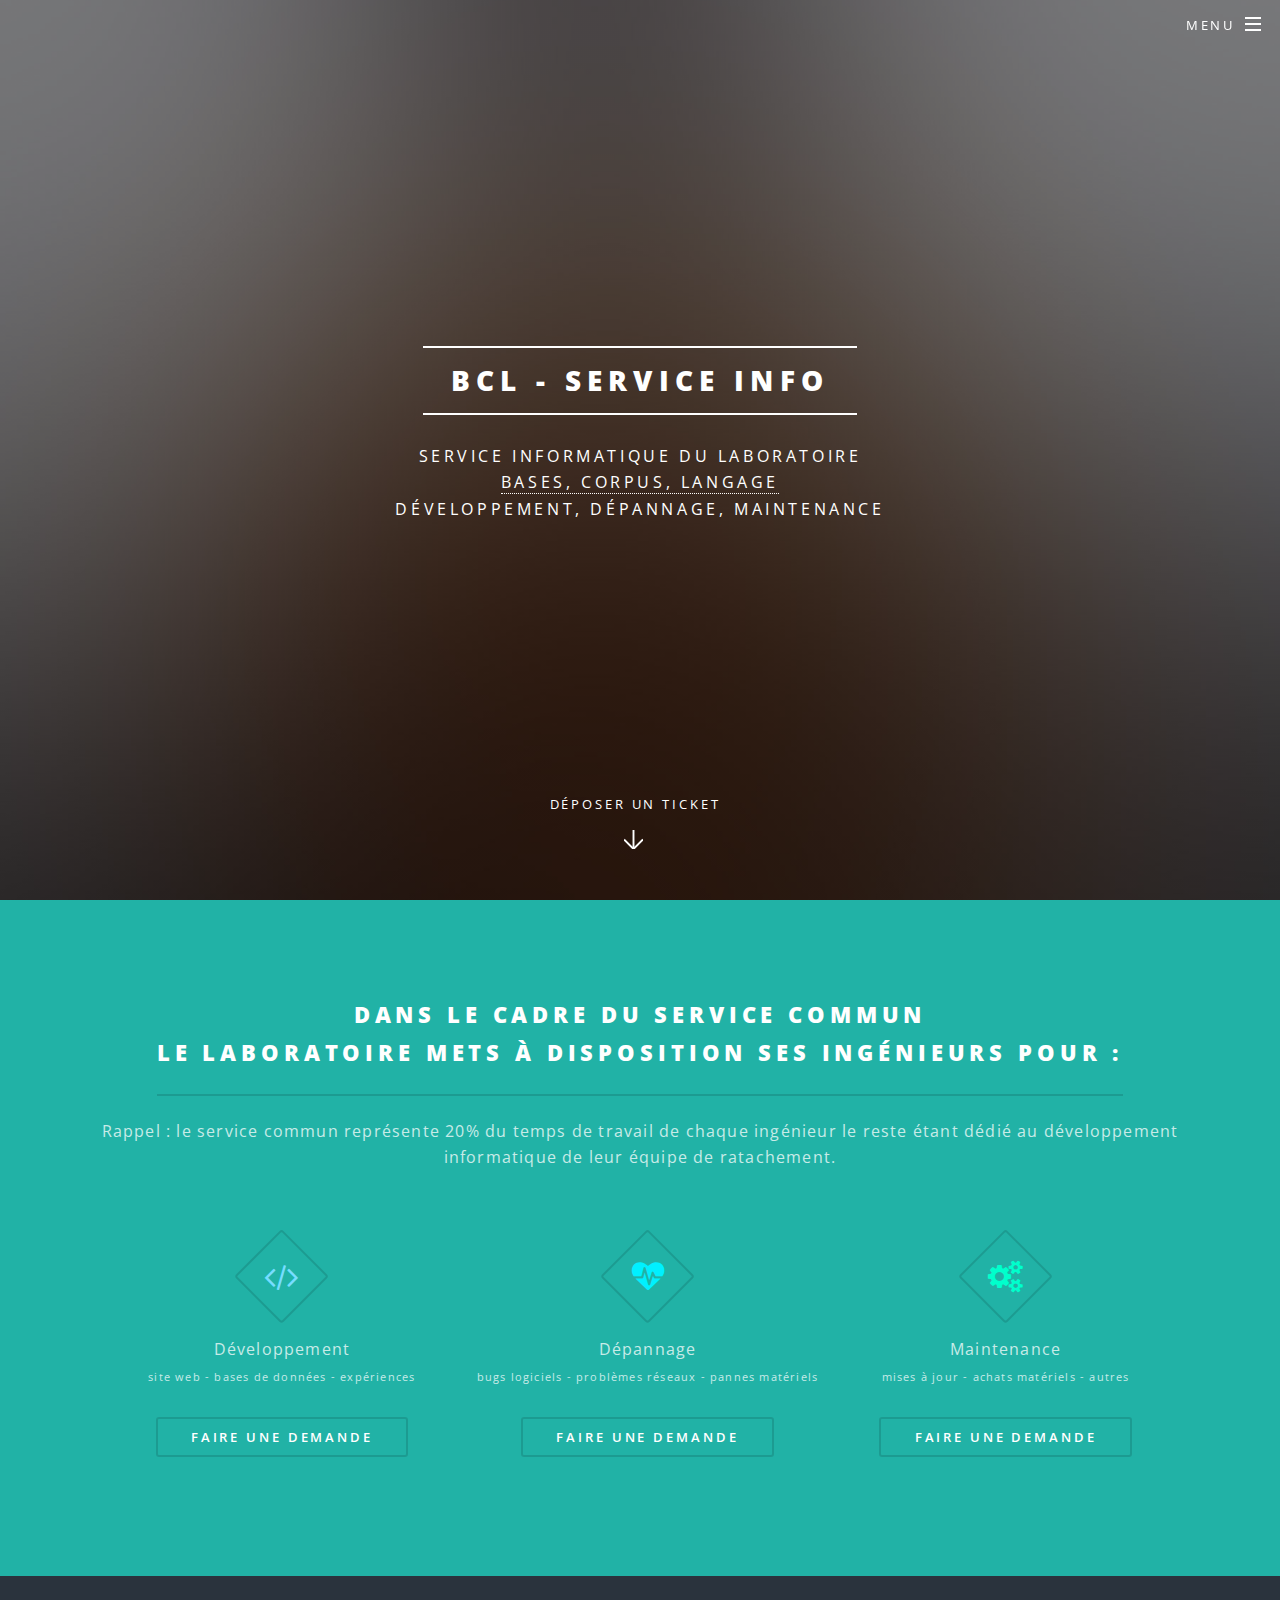
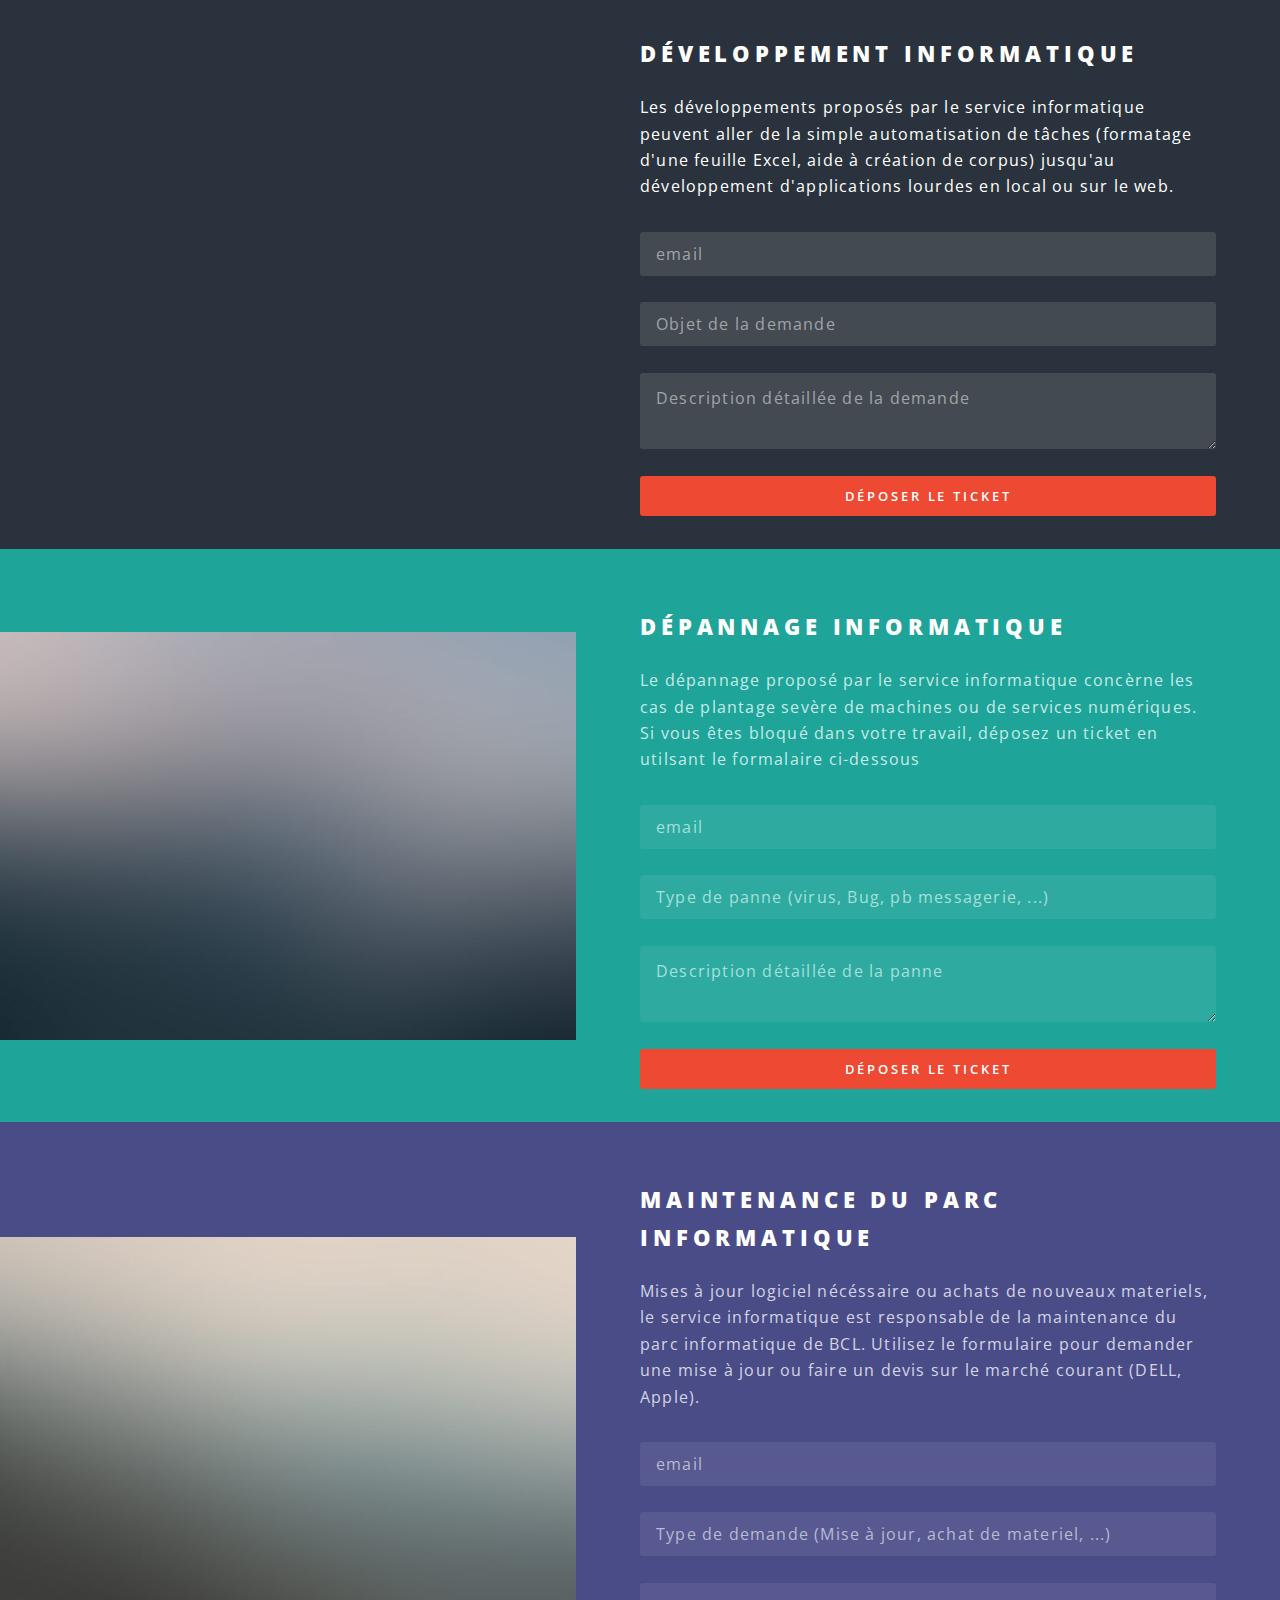
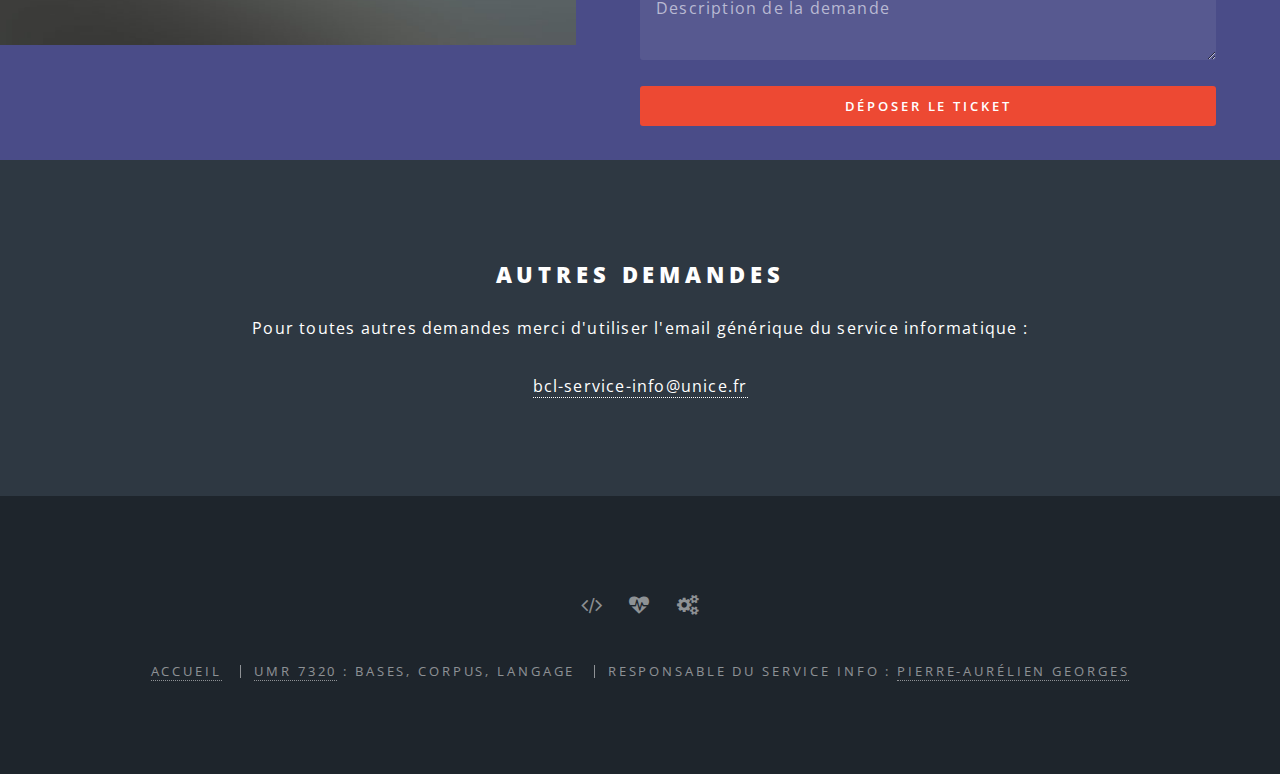
==== commit d2659c4d: "NEW: update reveal popup" ====
--- a/index.html
+++ b/index.html
@@ -64,18 +64,24 @@
 								<li><span class="icon fa-code major style3"></span>
 									<br /><br />
 									<span class="label">Développement</span>
+									<br />
+									<span class="label2">site web - bases de données - expériences</span>
 									<br /><br />
 									<a href="#developpement" class="button">Faire une demande</a>
 								</li>
 								<li><span class="icon fa-heartbeat major style2"></span>
 									<br /><br />
 									<span class="label">Dépannage</span>
+									<br />
+									<span class="label2">bugs logiciels - problèmes réseaux - pannes matériels </span>
 									<br /><br />
 									<a href="#depannage" class="button">Faire une demande</a>
 								</li>
 								<li><span class="icon fa-gears major style1"></span>
 									<br /><br />
 									<span class="label">Maintenance</span>
+									<br />
+									<span class="label2">mises à jour - achats matériels - autres </span>
 									<br /><br />
 									<a href="#maintenance" class="button">Faire une demande</a>
 								</li>
@@ -150,11 +156,20 @@
 									<br />
 									<textarea name="description" placeholder="Description de la demande"></textarea>
 									<br />
-									<a href="#maintenance" class="button fit special" onclick="db_create('#maintenance'); open_modal('#submit_modal');">Déposer le ticket</a>
+									<a href="#maintenance" class="button fit special" onclick="open_modal('#submit_maintenance_modal');">Déposer le ticket</a>
 								</form>
 							</div>
 						</section>
 					</section>
+					<div id='submit_maintenance_modal' class='modal'>
+						<div class='button-icon modal-content'>
+							<span class="close" onclick="$('submit_modal').hide();">&times;</span>
+							<h4>Déposer le ticket ?</h4>
+							<p>Vous êtes sur le point de déposer un ticket au service informatique.</p>
+							<a href="#maintenance" class="button fit" onclick="$('#submit_maintenance_modal').hide(); db_create('#maintenance');">Continuer</a>
+							<a href="" class="button fit" onclick="$('#submit_maintenance_modal').hide();">Annuler</a>
+						</div>
+					</div>
 
 				<!-- CTA -->
 					<section class="wrapper style4" style="text-align: center;">
@@ -168,9 +183,9 @@
 				<!-- Footer -->
 					<footer id="footer">
 						<ul class="icons">
-							<li><a href="#" class="icon fa-code"><span class="label">Développement</span></a></li>
-							<li><a href="#" class="icon fa-heartbeat"><span class="label">Dépannage</span></a></li>
-							<li><a href="#" class="icon fa-gears"><span class="label">Maintenance</span></a></li>
+							<li><a href="#developpement" class="icon fa-code"><span class="label">Développement</span></a></li>
+							<li><a href="#depannage" class="icon fa-heartbeat"><span class="label">Dépannage</span></a></li>
+							<li><a href="#maintenance" class="icon fa-gears"><span class="label">Maintenance</span></a></li>
 						</ul>
 						<ul class="copyright">
 							<li><a href="index.html">Accueil</a></li>
@@ -181,12 +196,12 @@
 
 			</div>
 
-		<div id='submit_modal' class='modal'>
+		<div id='submitted_modal' class='modal'>
 			<div class='button-icon modal-content'>
-				<span class="close" onclick="$('submit_modal').hide();">&times;</span>
+				<span class="close" onclick="$('submitted_modal').hide();">&times;</span>
 				<h4>Ticket ajouté</h4>
 				<p>Votre demande a été ajouté à la liste des tickets du service.</p>
-				<a href="" class="button fit" onclick="$('#submit_modal').hide();">Continuer</a>
+				<a href="" class="button fit" onclick="$('#submitted_modal').hide();">Continuer</a>
 			</div>
 		</div>
 
--- a/css/style.css
+++ b/css/style.css
@@ -62,4 +62,8 @@
 .resp-label {
     float: left;
     margin-top: 0.2em;
+}
+
+.label2 {
+    font-size:8pt;
 }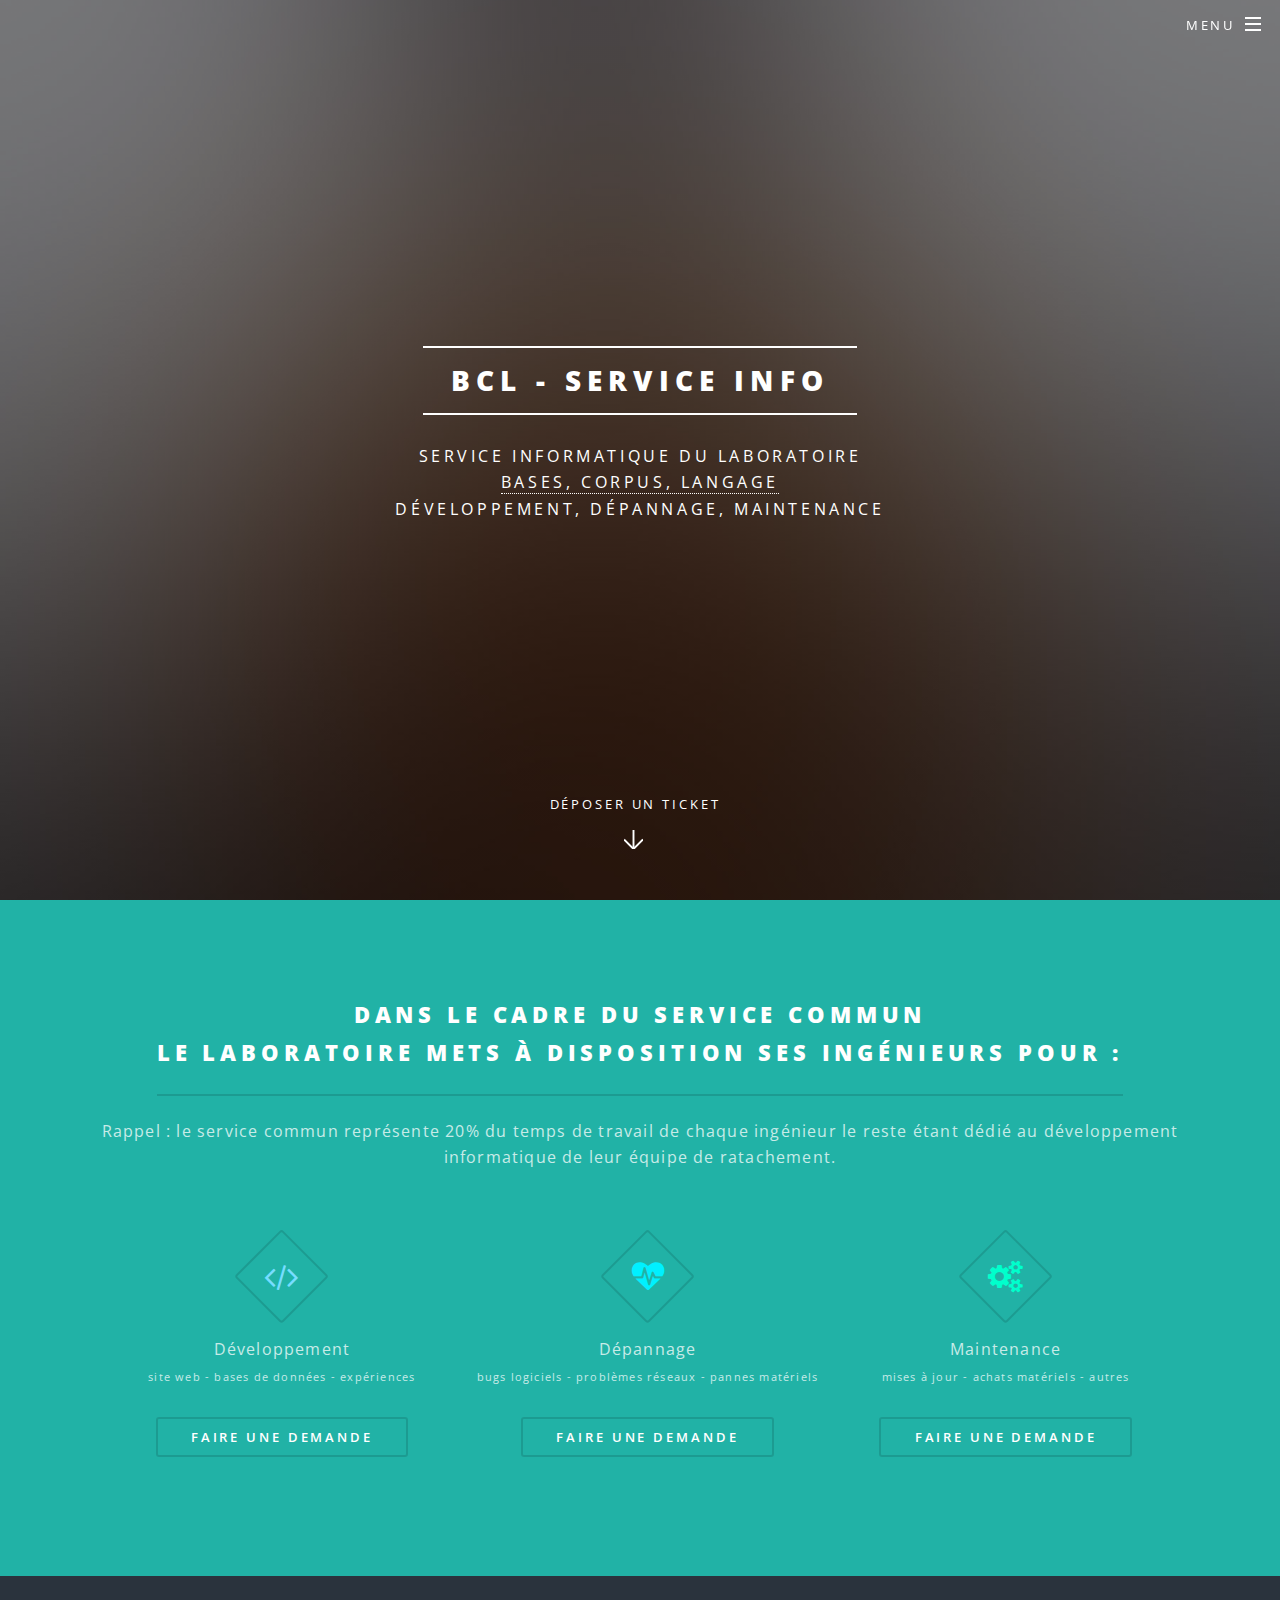
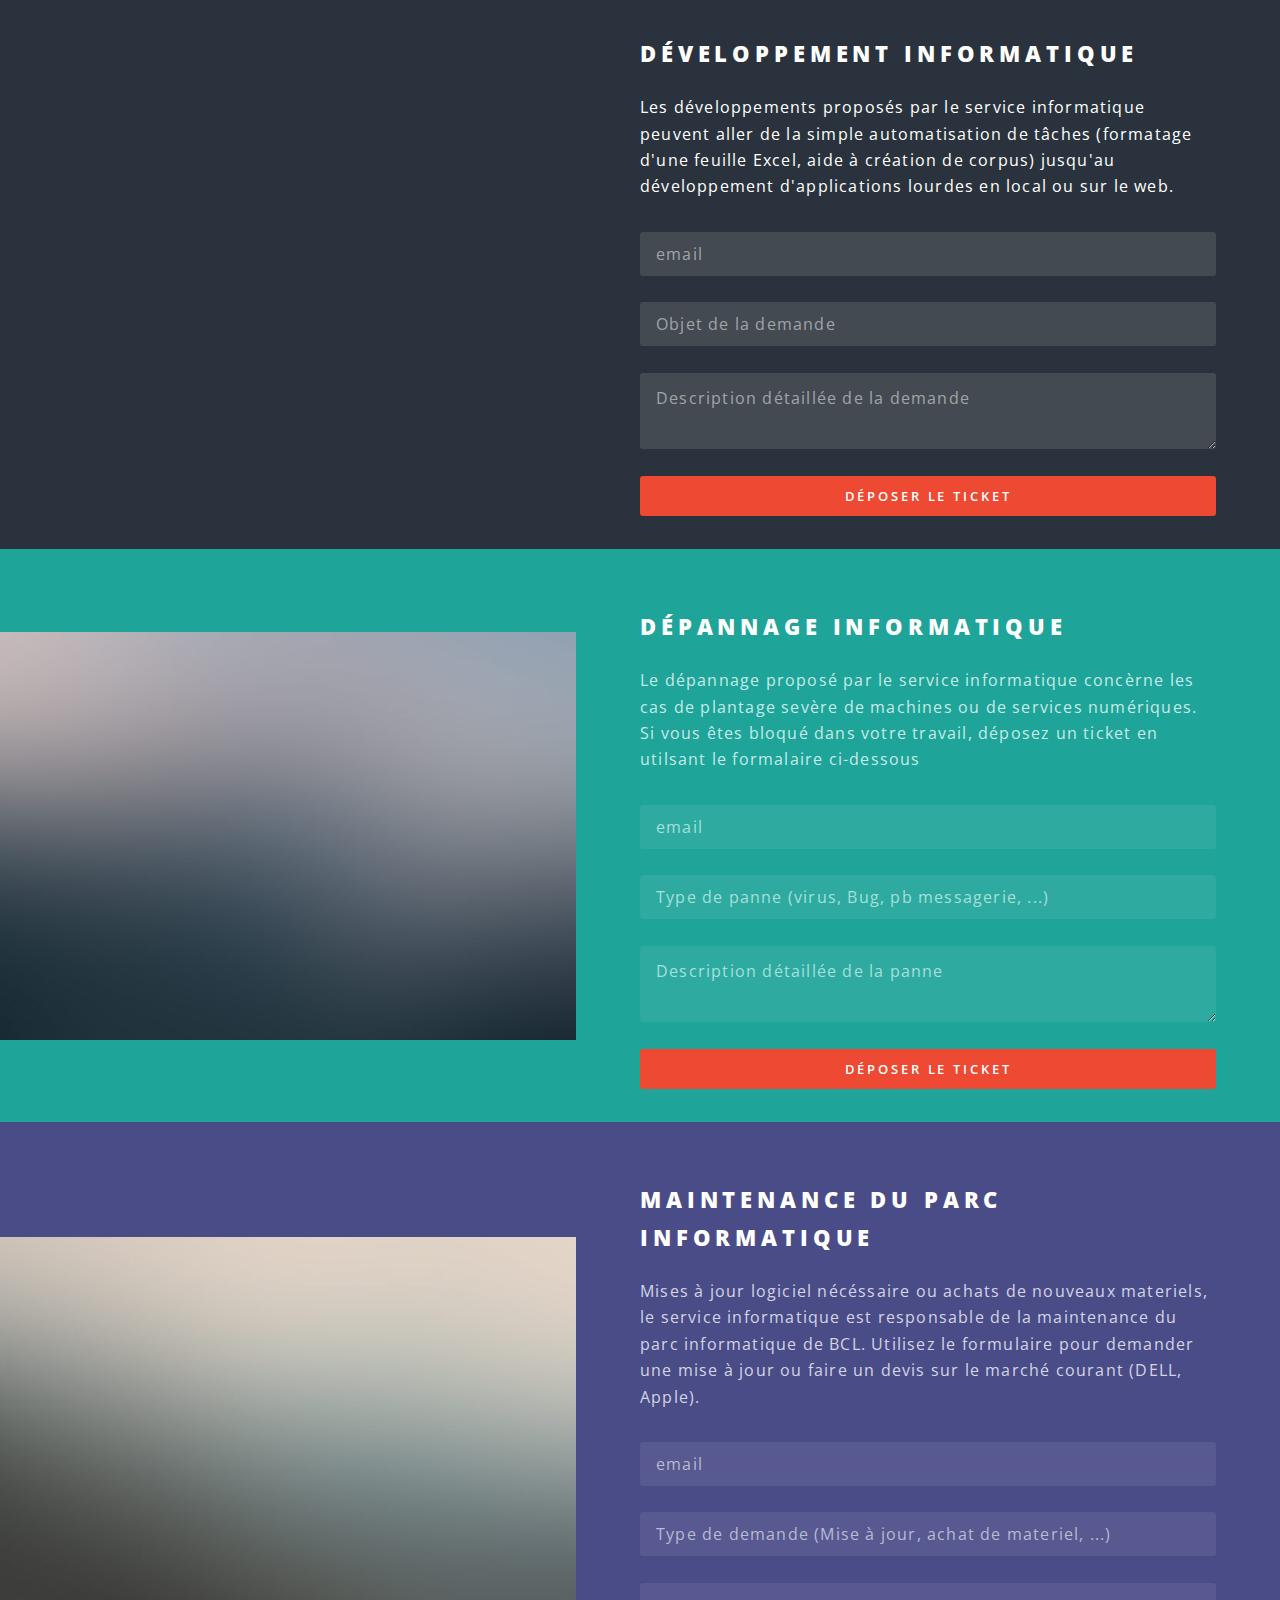
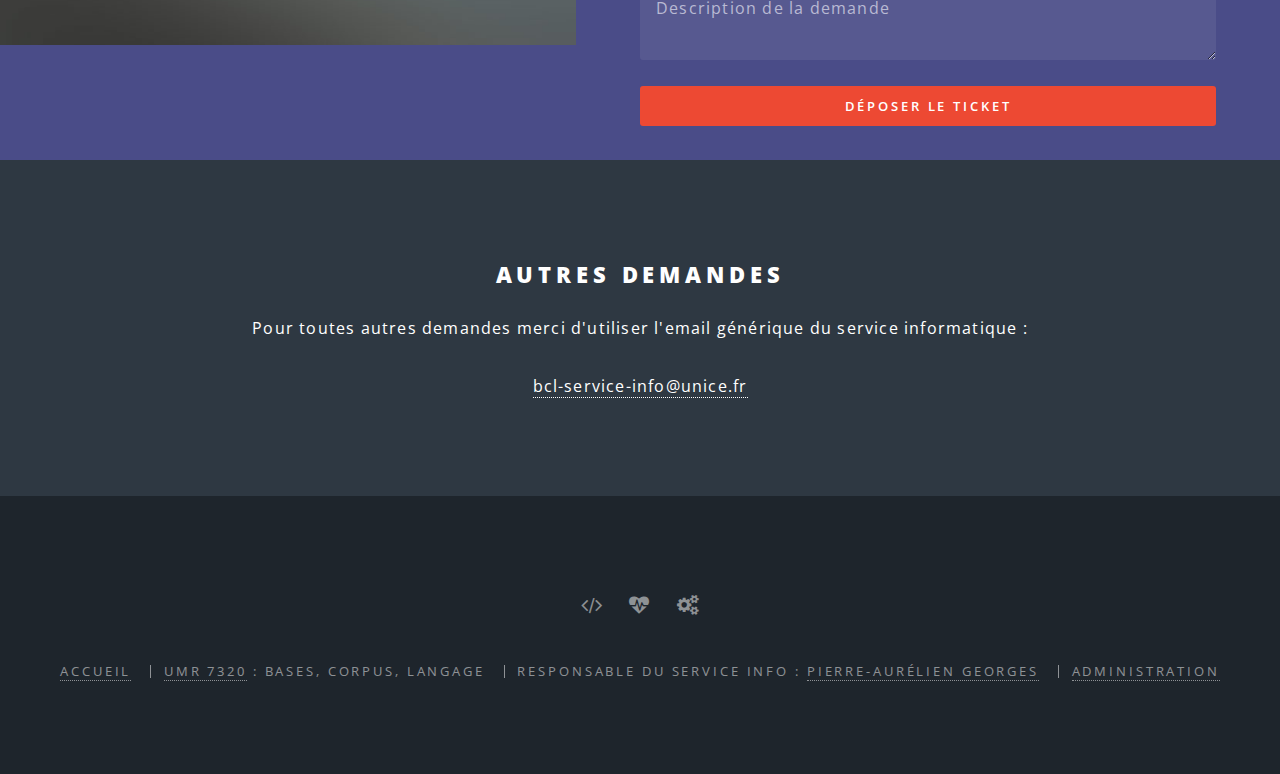
==== commit 5775e027: "NEW: adding statistics" ====
--- a/index.html
+++ b/index.html
@@ -108,7 +108,7 @@
 									<br />
 									<textarea name="description" placeholder="Description détaillée de la demande"></textarea>
 									<br />
-									<a href="#developpement" class="button fit special" onclick="db_create('#developpement'); open_modal('#submit_modal');">Déposer le ticket</a>
+									<a href="#developpement" class="button fit special" onclick="$('#submit_type').val('#developpement'); open_modal('#submit_modal');">Déposer le ticket</a>
 								</form>
 							</div>
 						</section>
@@ -132,7 +132,7 @@
 									<br />
 									<textarea name="description" placeholder="Description détaillée de la panne"></textarea>
 									<br />
-									<a href="#depannage" class="button fit special" onclick="db_create('#depannage'); open_modal('#submit_modal');">Déposer le ticket</a>
+									<a href="#depannage" class="button fit special" onclick="$('#submit_type').val('#depannage'); open_modal('#submit_modal');">Déposer le ticket</a>
 								</form>
 							</div> 
 						</section>
@@ -156,20 +156,11 @@
 									<br />
 									<textarea name="description" placeholder="Description de la demande"></textarea>
 									<br />
-									<a href="#maintenance" class="button fit special" onclick="open_modal('#submit_maintenance_modal');">Déposer le ticket</a>
+									<a href="#maintenance" class="button fit special" onclick="$('#submit_type').val('#maintenance'); open_modal('#submit_modal');">Déposer le ticket</a>
 								</form>
 							</div>
 						</section>
 					</section>
-					<div id='submit_maintenance_modal' class='modal'>
-						<div class='button-icon modal-content'>
-							<span class="close" onclick="$('submit_modal').hide();">&times;</span>
-							<h4>Déposer le ticket ?</h4>
-							<p>Vous êtes sur le point de déposer un ticket au service informatique.</p>
-							<a href="#maintenance" class="button fit" onclick="$('#submit_maintenance_modal').hide(); db_create('#maintenance');">Continuer</a>
-							<a href="" class="button fit" onclick="$('#submit_maintenance_modal').hide();">Annuler</a>
-						</div>
-					</div>
 
 				<!-- CTA -->
 					<section class="wrapper style4" style="text-align: center;">
@@ -191,11 +182,23 @@
 							<li><a href="index.html">Accueil</a></li>
 							<li><a href="http://bcl.cnrs.fr" target="_blank">UMR 7320</a> : Bases, Corpus, Langage</li>
 							<li>Responsable du service info : <a href="mailto:bcl-service-info_AT_unice_DOT_fr">Pierre-Aurélien GEORGES</a></li>
+							<li><a href="admin">Administration</a></li>
 						</ul>
 					</footer>
 
 			</div>
 
+		<!-- SUBMIT MODAL -->
+		<div id='submit_modal' class='modal'>
+			<input id="submit_type" type="hiden" value="" />
+			<div class='button-icon modal-content'>
+				<span class="close" onclick="$('submit_modal').hide();">&times;</span>
+				<h4>Déposer le ticket ?</h4>
+				<p>Vous êtes sur le point de déposer un ticket au service informatique.</p>
+				<a href="#maintenance" class="button fit" onclick="$('#submit_modal').hide(); db_create($('#submit_type').val());">Continuer</a>
+				<a href="" class="button fit" onclick="$('#submit_modal').hide();">Annuler</a>
+			</div>
+		</div>
 		<div id='submitted_modal' class='modal'>
 			<div class='button-icon modal-content'>
 				<span class="close" onclick="$('submitted_modal').hide();">&times;</span>
--- a/css/style.css
+++ b/css/style.css
@@ -66,4 +66,42 @@
 
 .label2 {
     font-size:8pt;
+}
+
+.filter_box {
+    position: relative;
+    width: 20%;
+    float: left;
+    padding-bottom: 2em;
+    padding-right: 1em;
+ 
+}
+
+.myinner {
+    position: relative;
+    width: 60%;
+    left: 10%;
+    top: -4em;
+}
+
+.statistiques {
+    position: absolute;
+    width: 20%;
+    top: 540px;
+    right: 5%;
+}
+
+.line_chart {
+    font: 12px Arial;
+}
+.line_chart path {
+    stroke: steelblue;
+    stroke-width: 2;
+    fill: none;
+}
+.line_chart .axis path, .line_chart .axis line {
+    fill: none;
+    stroke: grey;
+    stroke-width: 1;
+    shape-rendering: crispEdges;
 }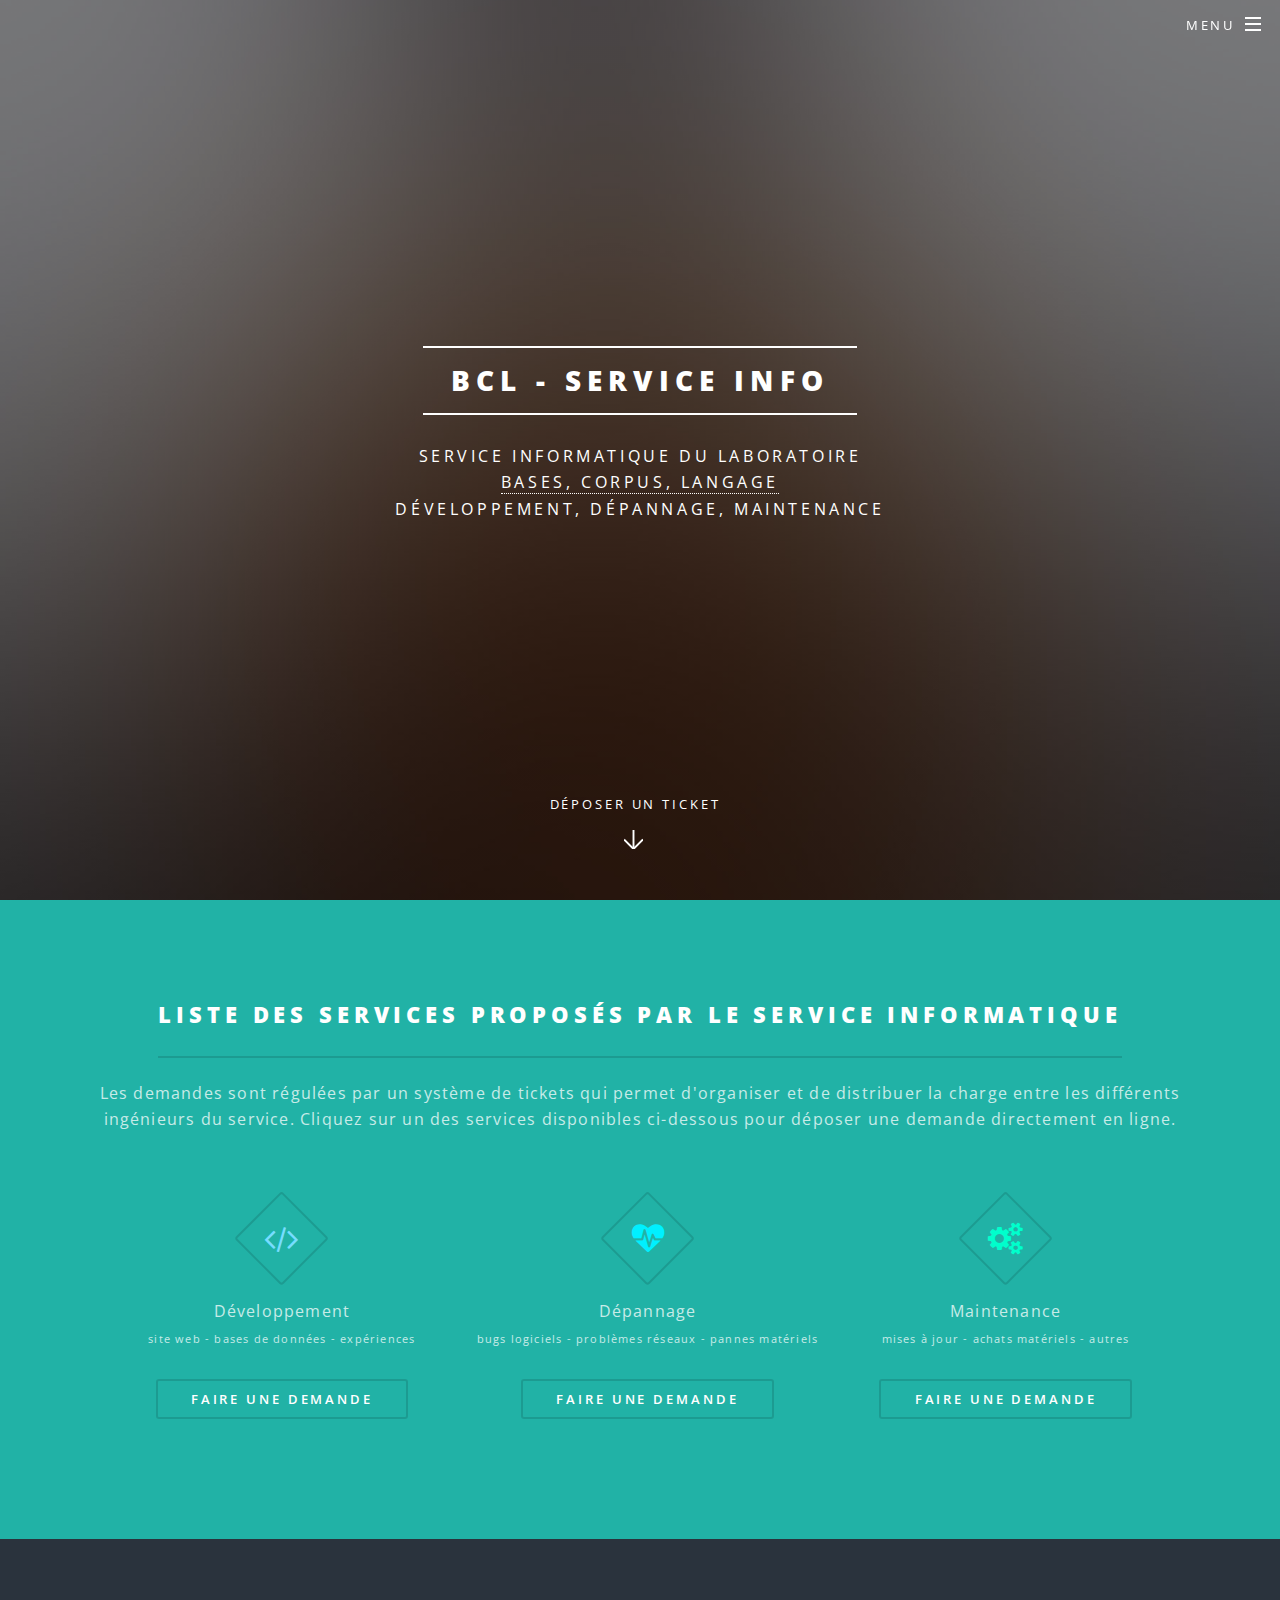
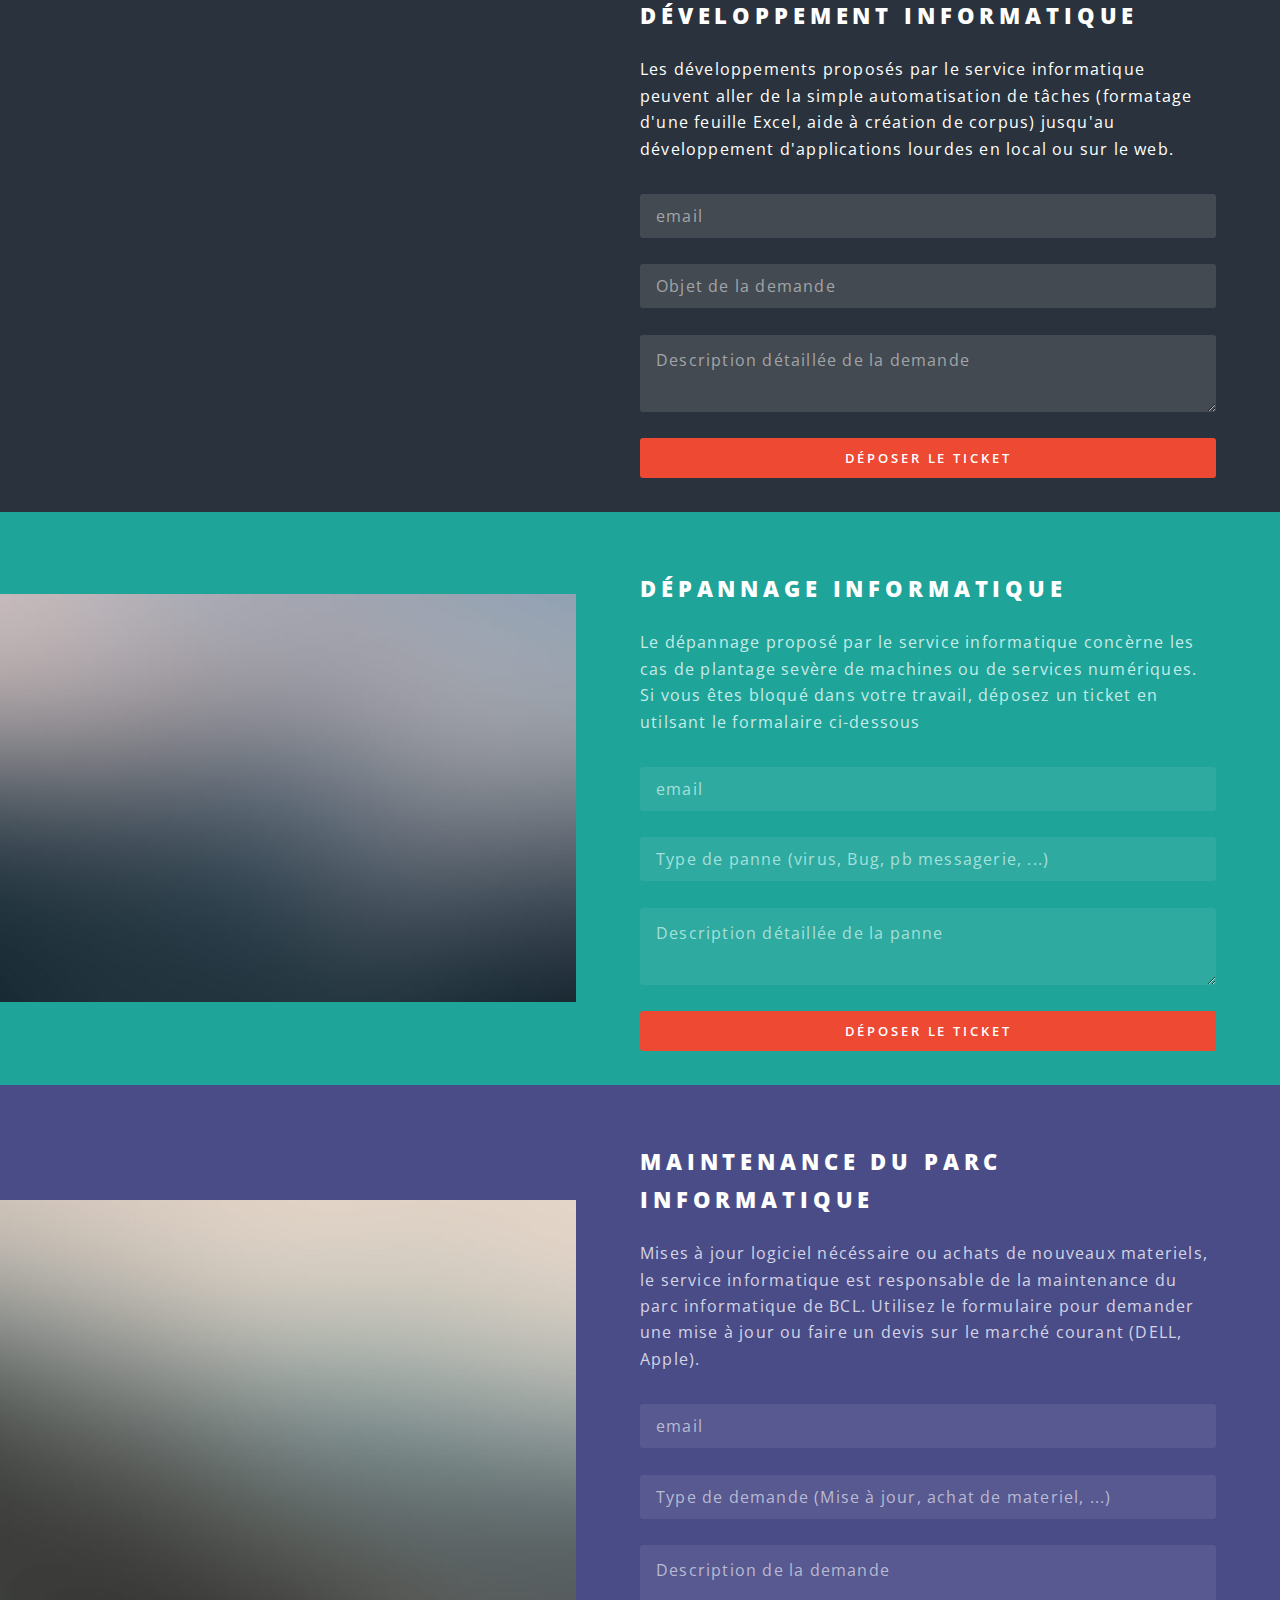
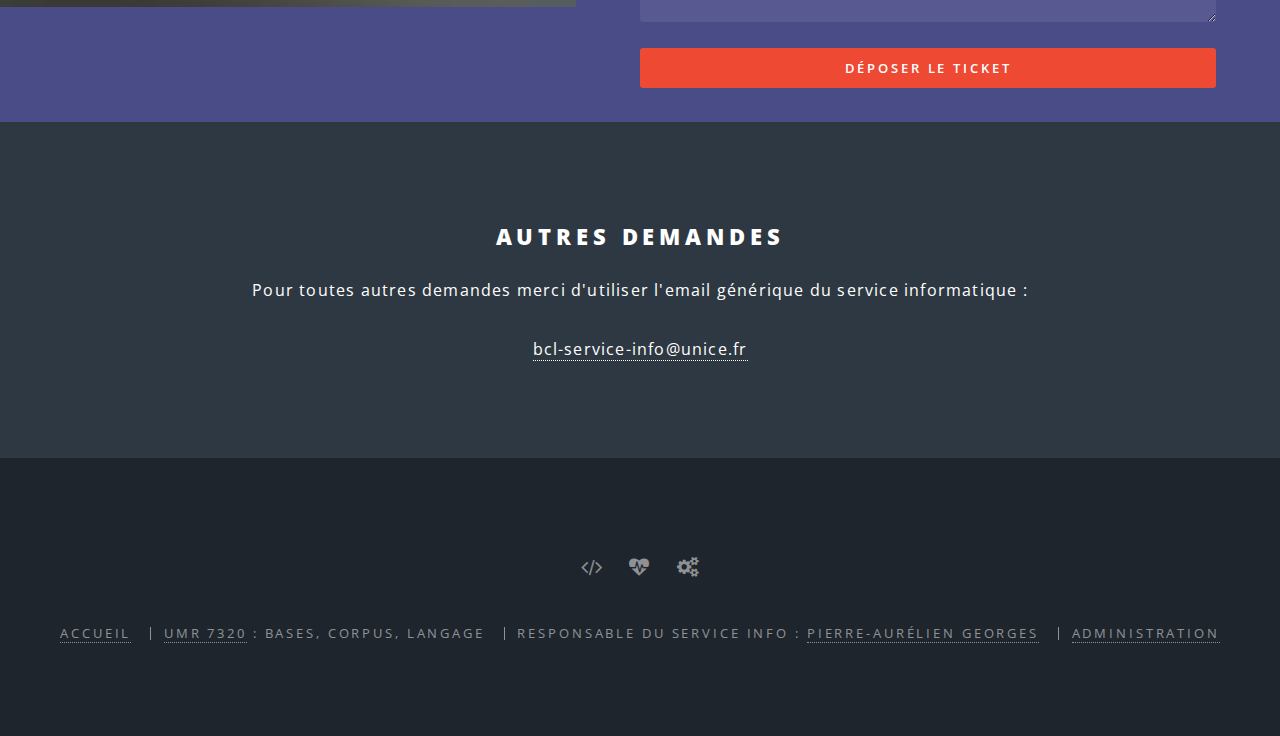
==== commit 95f3dbaa: "UP: text content" ====
--- a/index.html
+++ b/index.html
@@ -56,9 +56,8 @@
 					<section id="add_ticket" class="wrapper style1 special">
 						<div class="inner">
 							<header class="major">
-								<h2>Dans le cadre du service commun<br />
-								le laboratoire mets à disposition ses ingénieurs pour :</h2>
-								<p>Rappel : le service commun représente 20% du temps de travail de chaque ingénieur le reste étant dédié au développement informatique de leur équipe de ratachement.</p>
+								<h2>Liste des services proposés par le service informatique</h2>
+								<p>Les demandes sont régulées par un système de tickets qui permet d'organiser et de distribuer la charge entre les différents ingénieurs du service. Cliquez sur un des services disponibles ci-dessous pour déposer une demande directement en ligne.</p>
 							</header>
 							<ul class="icons major">
 								<li><span class="icon fa-code major style3"></span>
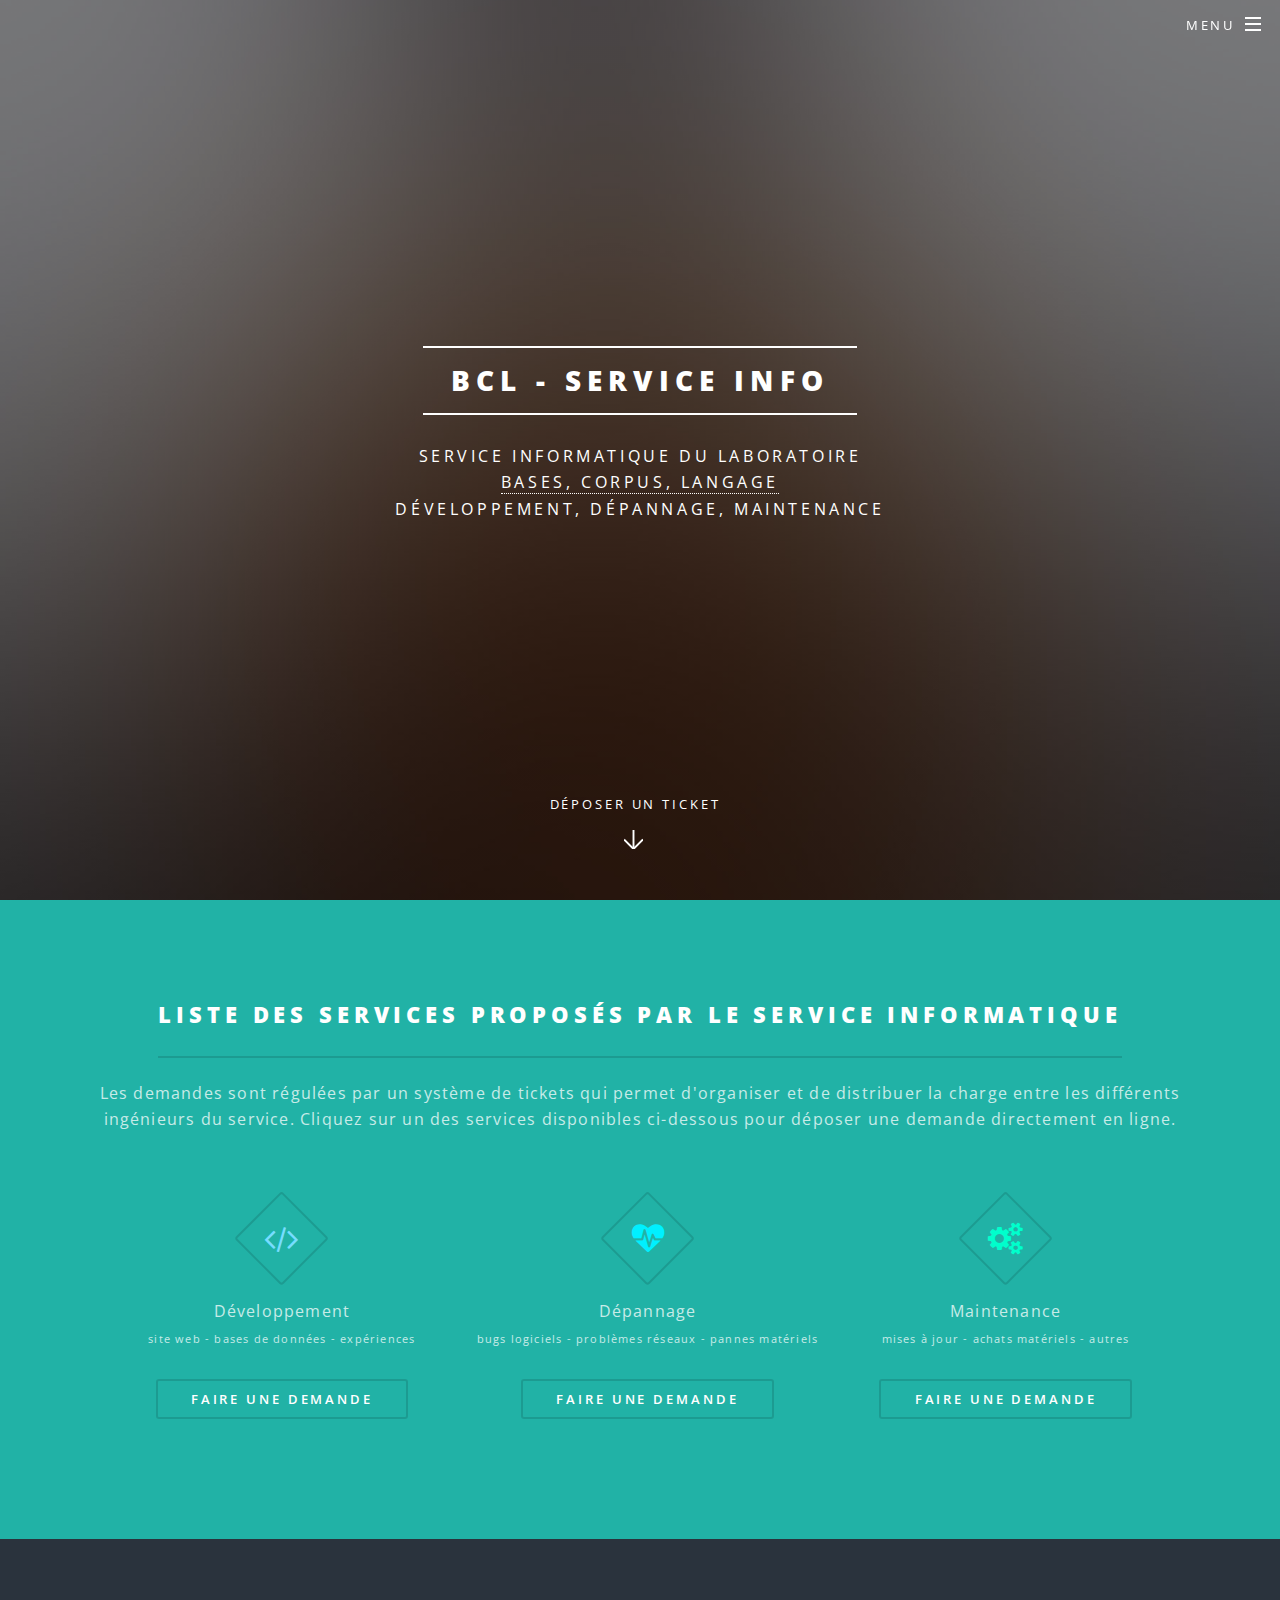
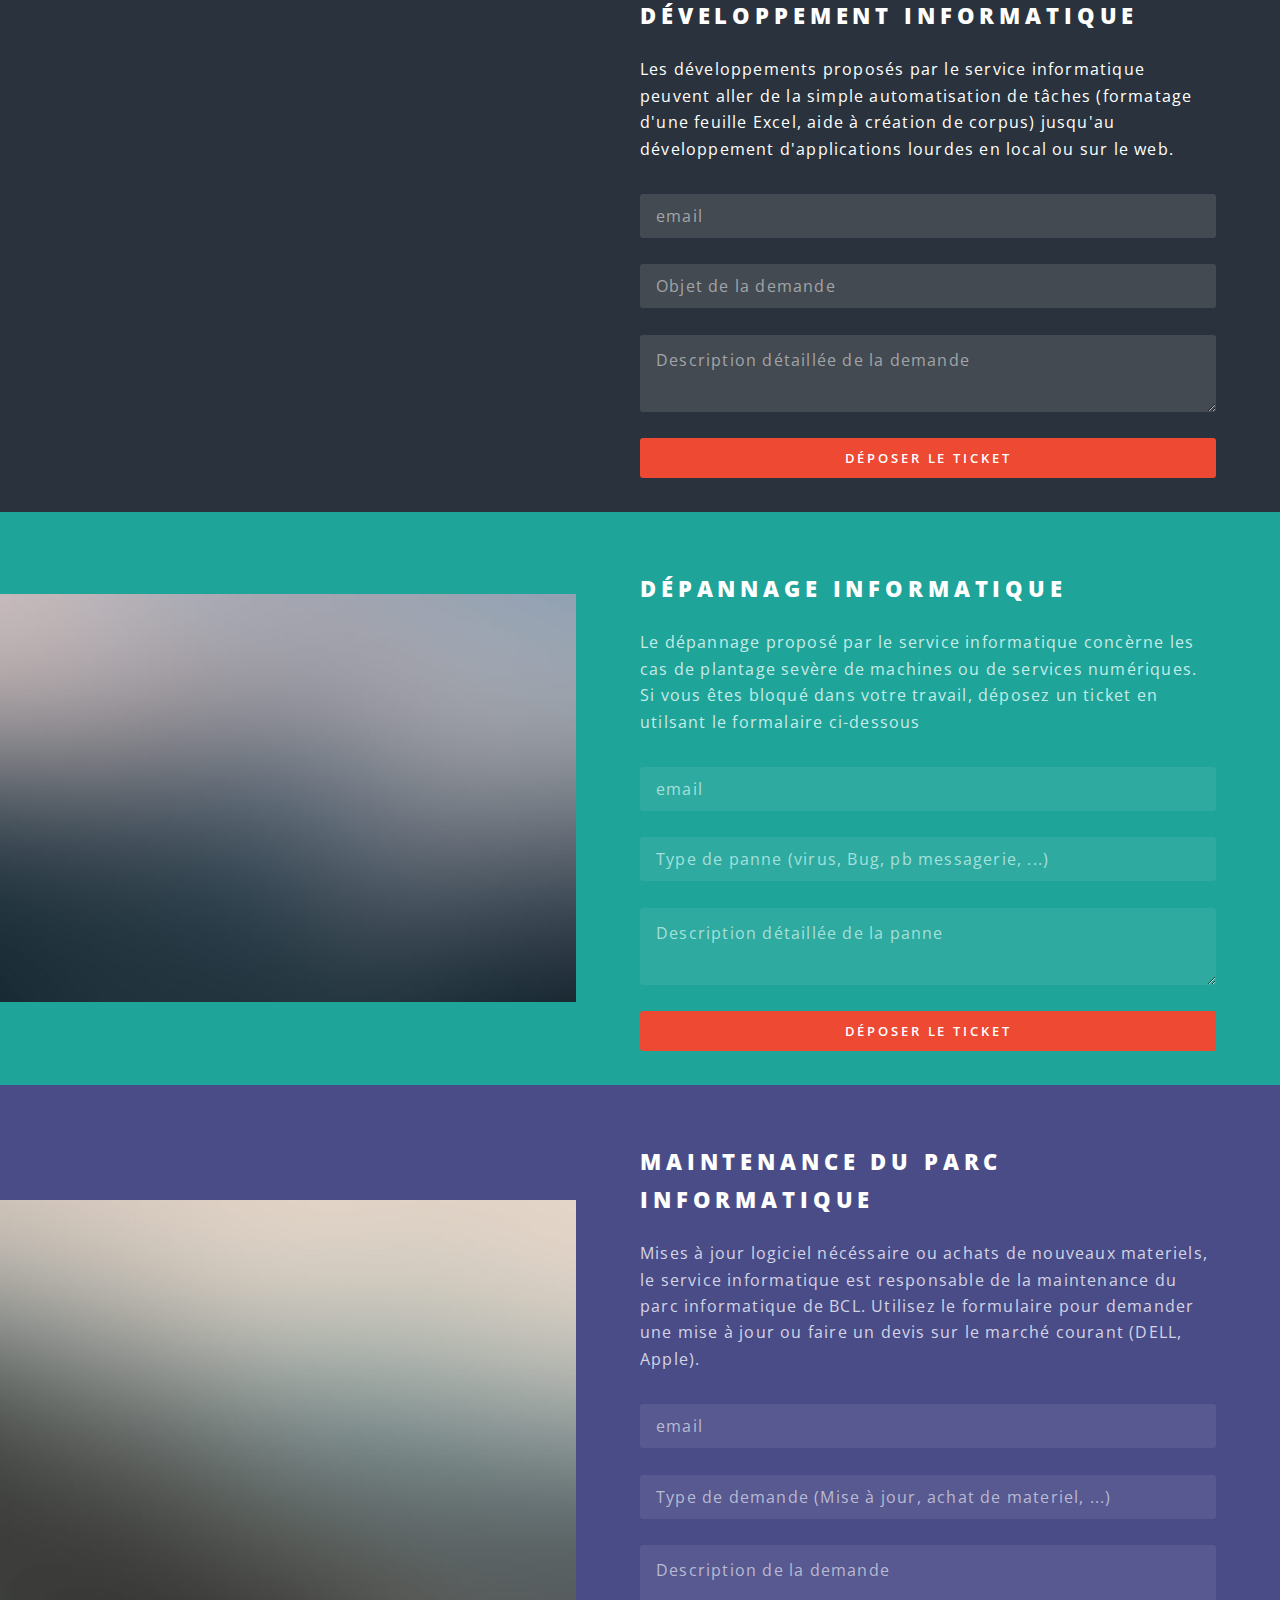
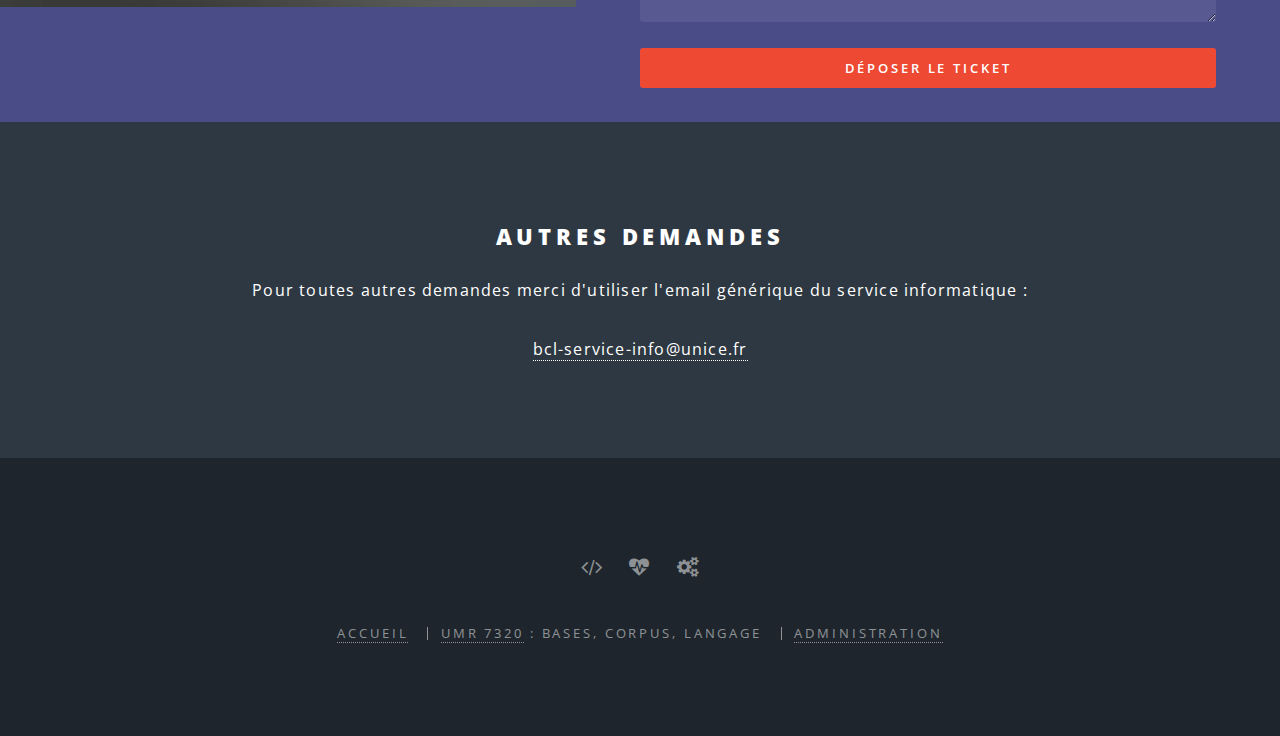
==== commit 9e4c9391: "FIX: footer" ====
--- a/index.html
+++ b/index.html
@@ -180,7 +180,6 @@
 						<ul class="copyright">
 							<li><a href="index.html">Accueil</a></li>
 							<li><a href="http://bcl.cnrs.fr" target="_blank">UMR 7320</a> : Bases, Corpus, Langage</li>
-							<li>Responsable du service info : <a href="mailto:bcl-service-info_AT_unice_DOT_fr">Pierre-Aurélien GEORGES</a></li>
 							<li><a href="admin">Administration</a></li>
 						</ul>
 					</footer>
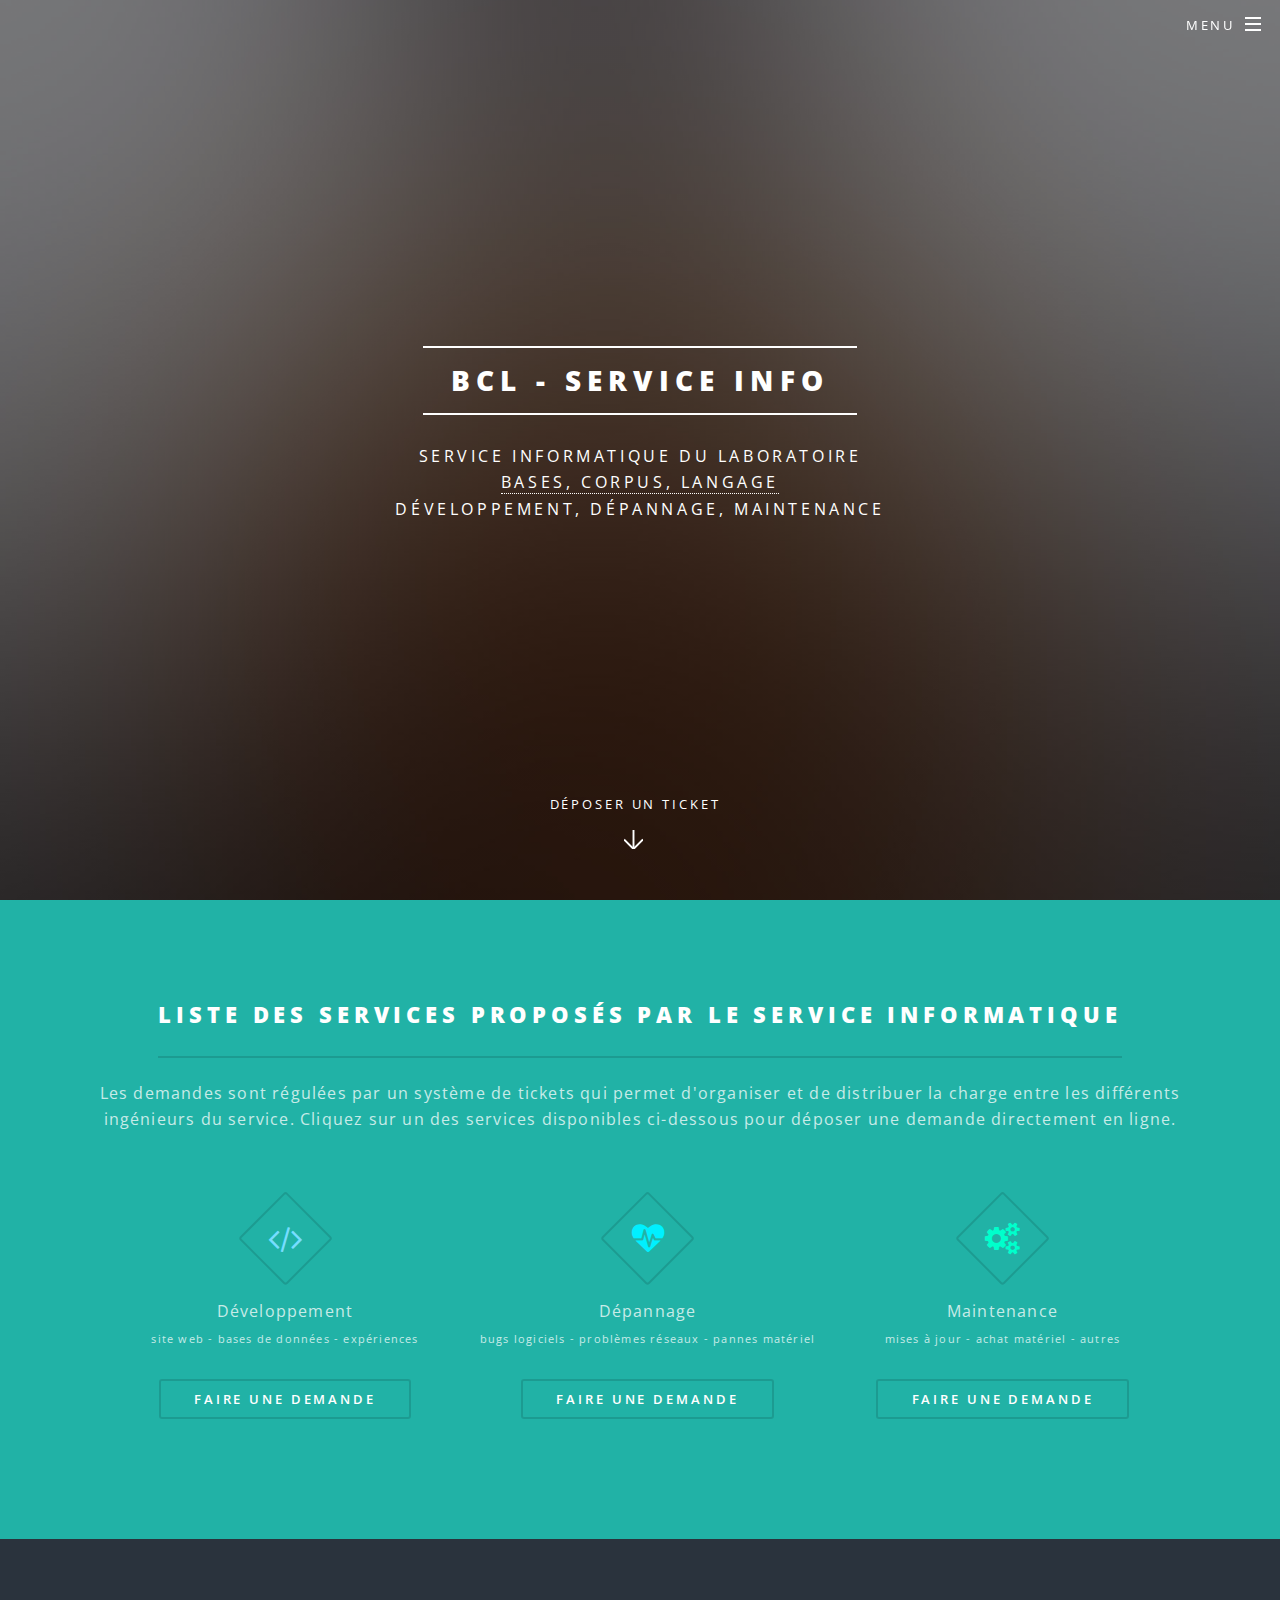
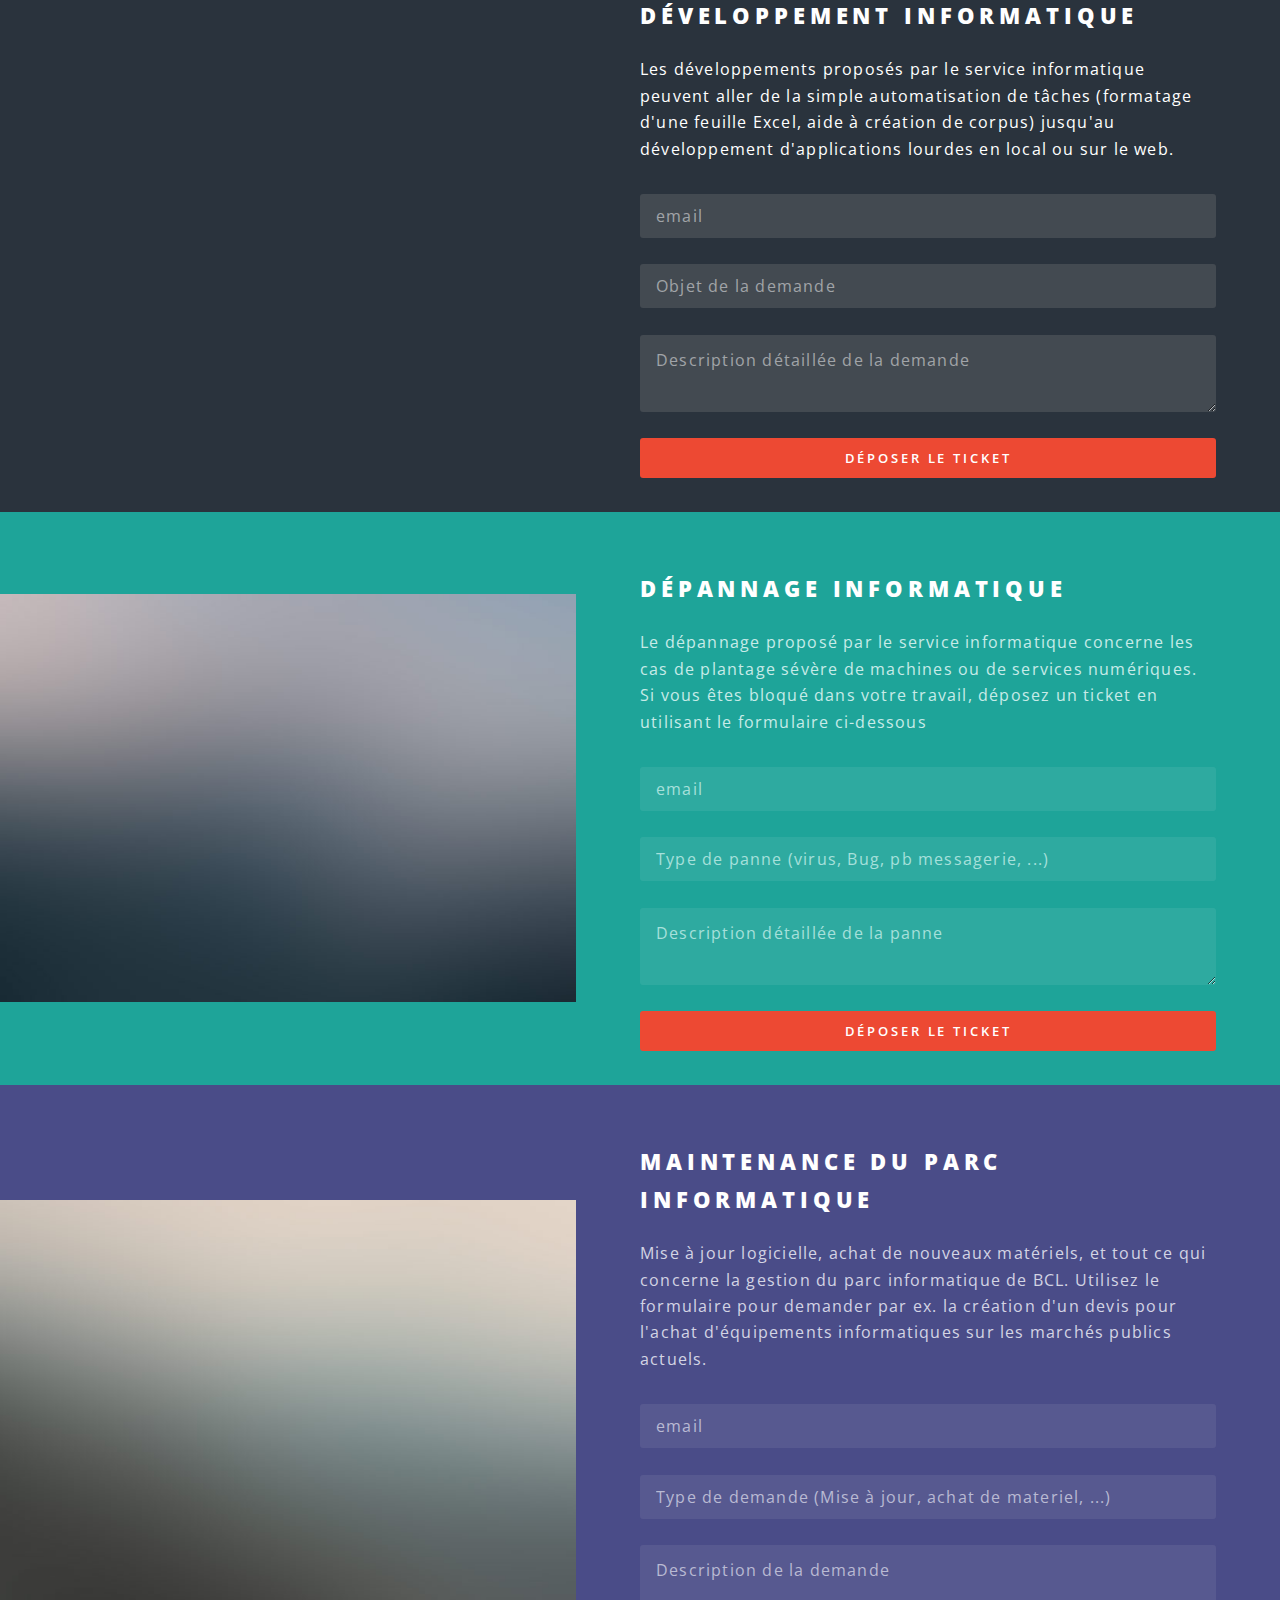
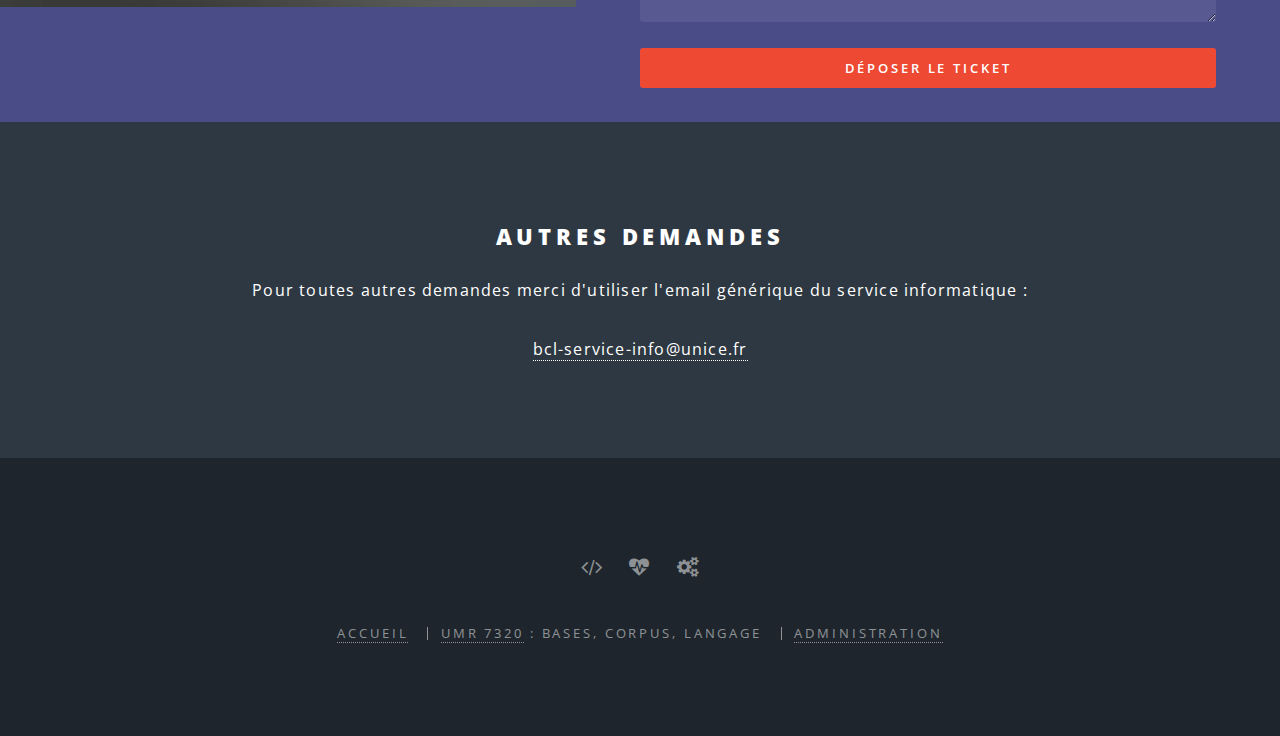
==== commit bae9c88d: "Merge branch 'master' of git+ssh://bcl.unice.fr/Library/WebServer/Documents/repositories/bcl-helpdes" ====
--- a/index.html
+++ b/index.html
@@ -32,7 +32,7 @@
 										<ul>
 											<li><a href="index.html">Accueil</a></li>
 											<li><a href="#add_ticket">Nouveau ticket</a></li>
-											<li><a href="tickets.html">Tickets en cours</a></li>
+											<li><a href="tickets.html">Liste des tickets</a></li>
 											<!-- <li><a href="#">Statistiques</a></li> -->
 										</ul>
 									</div>
@@ -72,7 +72,7 @@
 									<br /><br />
 									<span class="label">Dépannage</span>
 									<br />
-									<span class="label2">bugs logiciels - problèmes réseaux - pannes matériels </span>
+									<span class="label2">bugs logiciels - problèmes réseaux - pannes matériel </span>
 									<br /><br />
 									<a href="#depannage" class="button">Faire une demande</a>
 								</li>
@@ -80,7 +80,7 @@
 									<br /><br />
 									<span class="label">Maintenance</span>
 									<br />
-									<span class="label2">mises à jour - achats matériels - autres </span>
+									<span class="label2">mises à jour - achat matériel - autres </span>
 									<br /><br />
 									<a href="#maintenance" class="button">Faire une demande</a>
 								</li>
@@ -120,7 +120,7 @@
 							<div class="content">
 								<br/>
 								<h2>Dépannage informatique</h2>
-								<p>Le dépannage proposé par le service informatique concèrne les cas de plantage sevère de machines ou de services numériques. Si vous êtes bloqué dans votre travail, déposez un ticket en utilsant le formalaire ci-dessous</p>
+								<p>Le dépannage proposé par le service informatique concerne les cas de plantage sévère de machines ou de services numériques. Si vous êtes bloqué dans votre travail, déposez un ticket en utilisant le formulaire ci-dessous</p>
 								<form id="depannage_form" method="post" action="db.php" >
 
 									<input type="hidden" name="action" value="create" />
@@ -144,7 +144,7 @@
 							<div class="content">
 								<br />
 								<h2>Maintenance du parc informatique</h2>
-								<p>Mises à jour logiciel nécéssaire ou achats de nouveaux materiels, le service informatique est responsable de la maintenance du parc informatique de BCL. Utilisez le formulaire pour demander une mise à jour ou faire un devis sur le marché courant (DELL, Apple).</p>
+								<p>Mise à jour logicielle, achat de nouveaux matériels, et tout ce qui concerne la gestion du parc informatique de BCL. Utilisez le formulaire pour demander par ex. la création d'un devis pour l'achat d'équipements informatiques sur les marchés publics actuels.</p>
 								<form id="maintenance_form" method="post" action="db.php" >
 
 									<input type="hidden" name="action" value="create" />
@@ -202,10 +202,19 @@
 				<span class="close" onclick="$('submitted_modal').hide();">&times;</span>
 				<h4>Ticket ajouté</h4>
 				<p>Votre demande a été ajouté à la liste des tickets du service.</p>
-				<a href="" class="button fit" onclick="$('#submitted_modal').hide();">Continuer</a>
+				<a href="" class="button fit" onclick="$('#submitted_modal').hide();">Fermer</a>
 			</div>
 		</div>
 
+		<!-- ERROR MODAL-->
+		<div id='form_error_modal' class='modal'>
+			<div class='button-icon modal-content'>
+				<span class="close" onclick="$('form_error_modal').hide();">&times;</span>
+				<h4>Formulaire non valide...</h4>
+				<p>Vous devez remplir tous les champs du formulaire avant de l'envoyer.</p>
+				<a href="" class="button fit" onclick="$('#form_error_modal').hide();">Fermer</a>
+			</div>
+		</div>
 
 		<!-- Scripts -->
 			<script src="assets/js/jquery.min.js"></script>
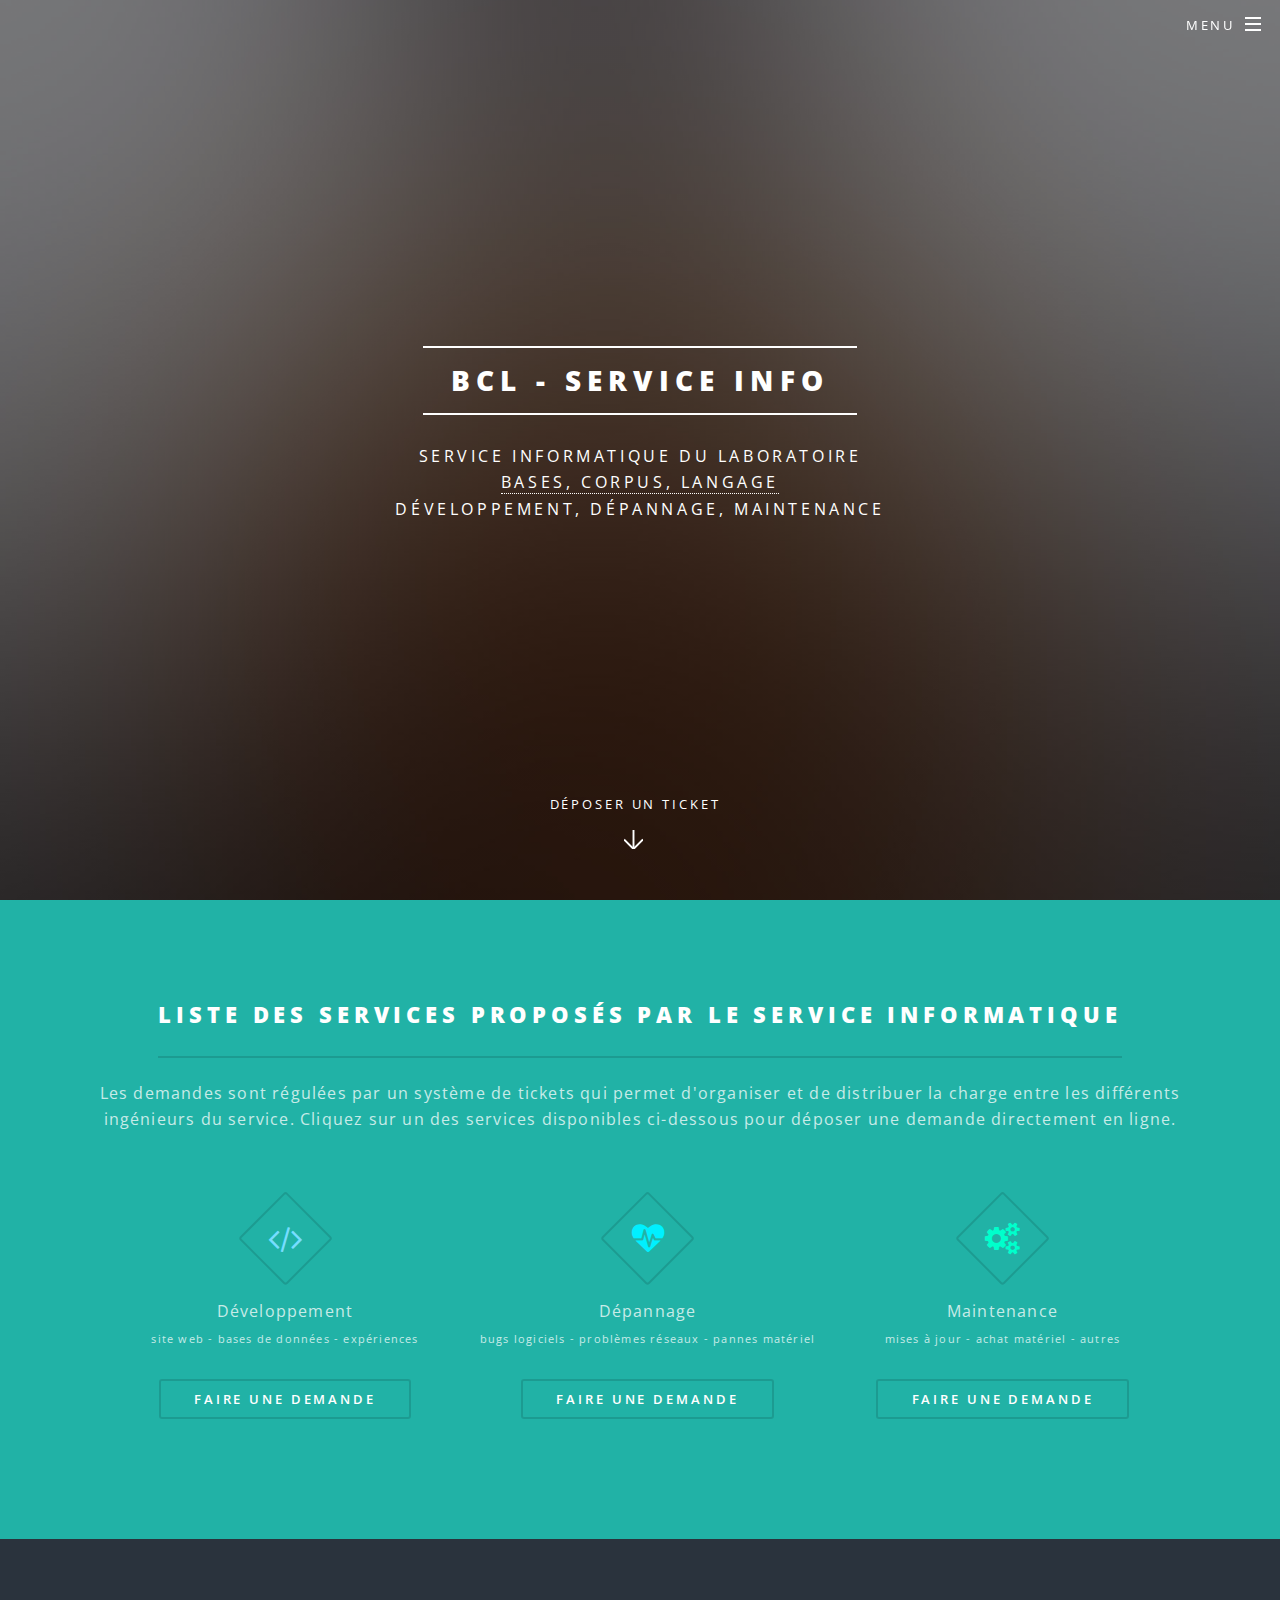
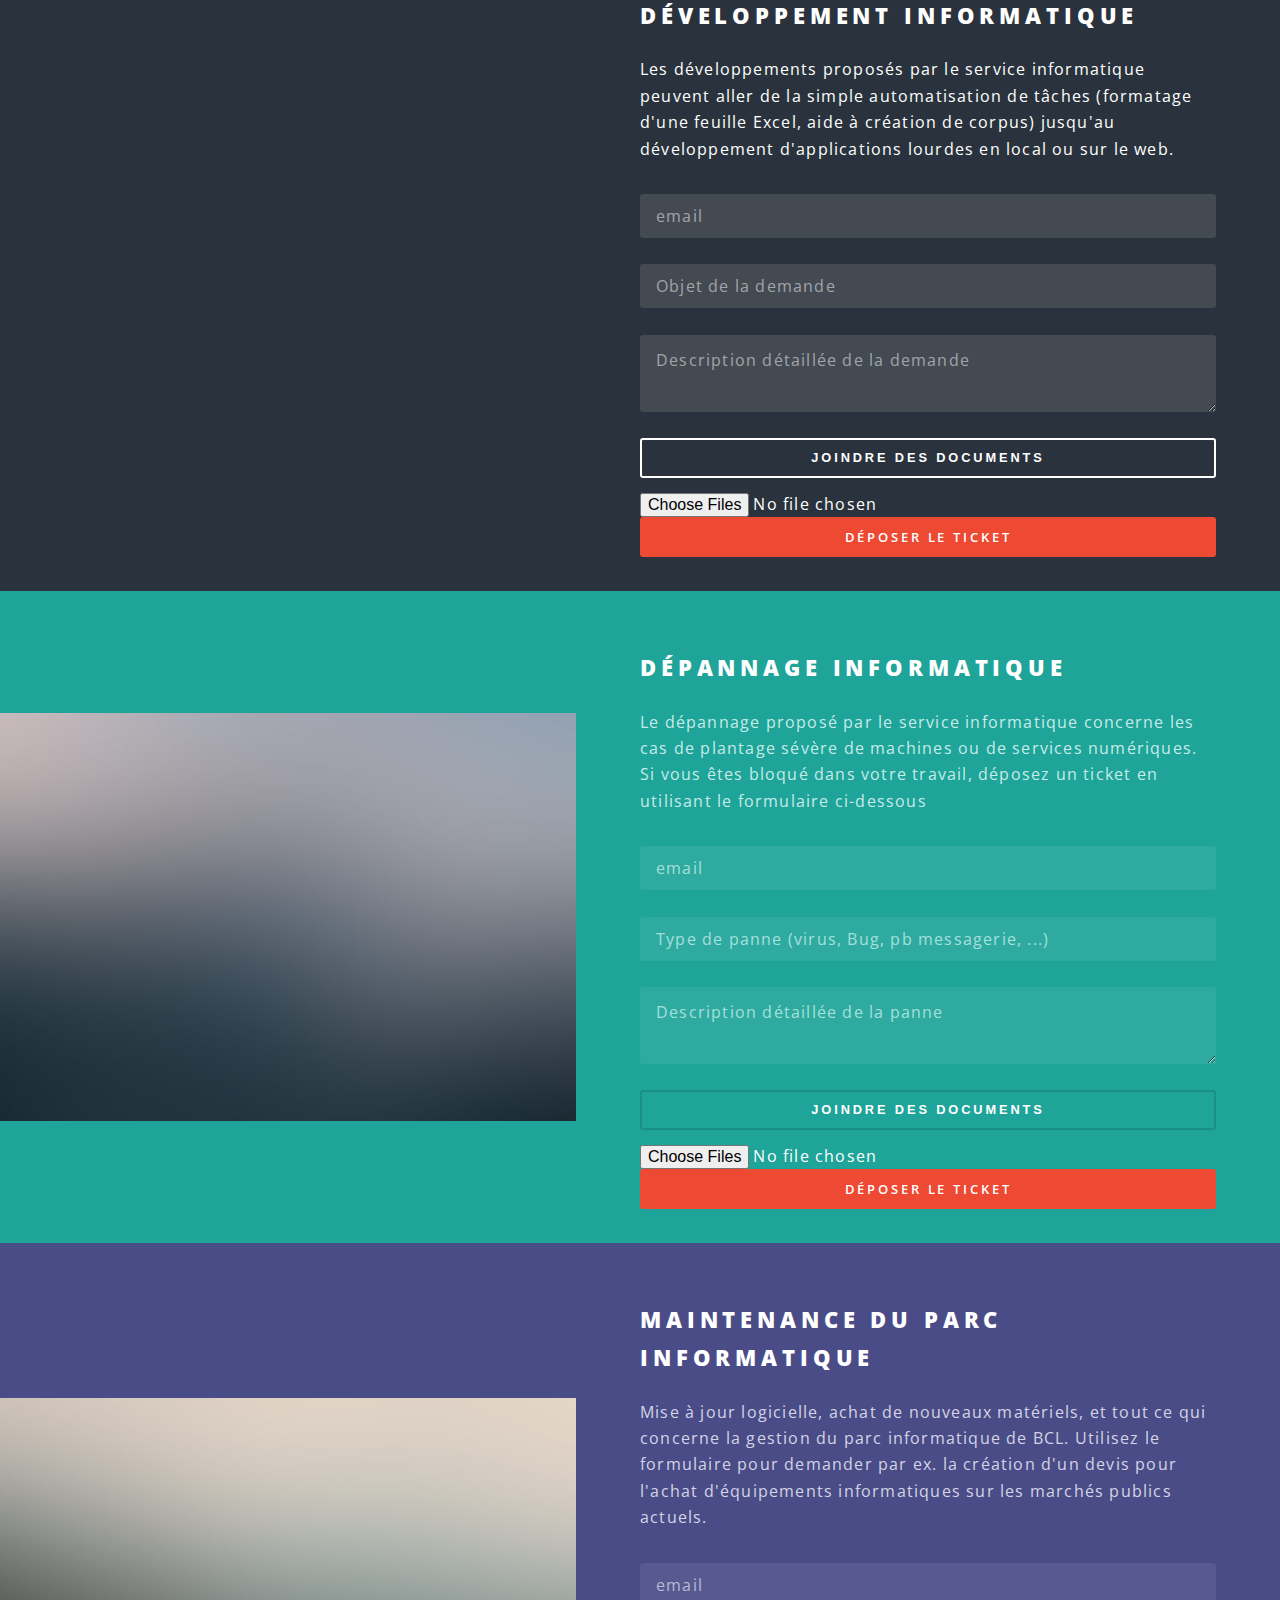
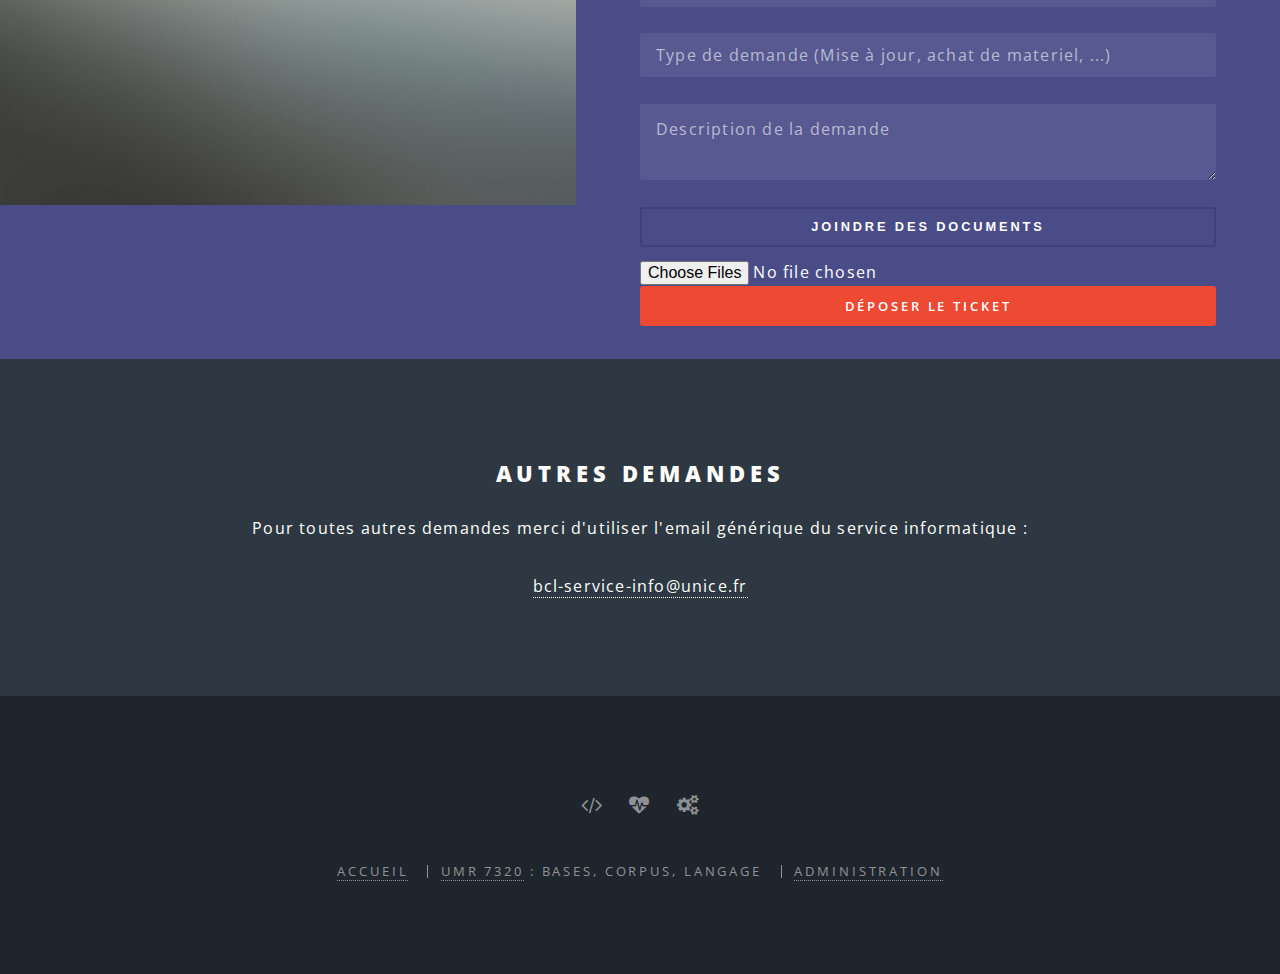
==== commit 0210e138: "NEW: adding feedback" ====
--- a/index.html
+++ b/index.html
@@ -97,7 +97,7 @@
 								<br/>
 								<h2>Développement Informatique</h2>
 								<p>Les développements proposés par le service informatique peuvent aller de la simple automatisation de tâches (formatage d'une feuille Excel, aide à création de corpus) jusqu'au développement d'applications lourdes en local ou sur le web.</p>
-								<form id="developpement_form" method="post" action="db.php" >
+								<form id="developpement_form" method="post" action="db.php"  enctype="multipart/form-data">
 
 									<input type="hidden" name="action" value="create" />
 									<input type="hidden" name="type" value="Développement" />
@@ -107,6 +107,12 @@
 									<br />
 									<textarea name="description" placeholder="Description détaillée de la demande"></textarea>
 									<br />
+									<!-- upload button -->
+									<div class="upload-btn-wrapper">
+									  <button class="button fit file-label">Joindre des documents</button>
+									  <input class="file-input" type="file" name="doc[]" multiple/>
+									</div>
+
 									<a href="#developpement" class="button fit special" onclick="$('#submit_type').val('#developpement'); open_modal('#submit_modal');">Déposer le ticket</a>
 								</form>
 							</div>
@@ -131,6 +137,11 @@
 									<br />
 									<textarea name="description" placeholder="Description détaillée de la panne"></textarea>
 									<br />
+									<!-- upload button -->
+									<div class="upload-btn-wrapper">
+									  <button class="button fit">Joindre des documents</button>
+									  <input type="file" name="doc[]" multiple/>
+									</div>
 									<a href="#depannage" class="button fit special" onclick="$('#submit_type').val('#depannage'); open_modal('#submit_modal');">Déposer le ticket</a>
 								</form>
 							</div> 
@@ -154,7 +165,13 @@
 									<input type="text" name="objet" value="" placeholder="Type de demande (Mise à jour, achat de materiel, ...)" />
 									<br />
 									<textarea name="description" placeholder="Description de la demande"></textarea>
-									<br />
+									<br />	
+									<!-- upload button -->
+									<div class="upload-btn-wrapper">
+									  <button class="button fit file-label">Joindre des documents</button>
+									  <input class="file-input" type="file" name="doc[]" multiple/>
+									</div>
+			
 									<a href="#maintenance" class="button fit special" onclick="$('#submit_type').val('#maintenance'); open_modal('#submit_modal');">Déposer le ticket</a>
 								</form>
 							</div>
@@ -193,7 +210,7 @@
 				<span class="close" onclick="$('submit_modal').hide();">&times;</span>
 				<h4>Déposer le ticket ?</h4>
 				<p>Vous êtes sur le point de déposer un ticket au service informatique.</p>
-				<a href="#maintenance" class="button fit" onclick="$('#submit_modal').hide(); db_create($('#submit_type').val());">Continuer</a>
+				<a href="#" class="button fit" onclick="$('#submit_modal').hide(); db_create($('#submit_type').val());">Continuer</a>
 				<a href="" class="button fit" onclick="$('#submit_modal').hide();">Annuler</a>
 			</div>
 		</div>
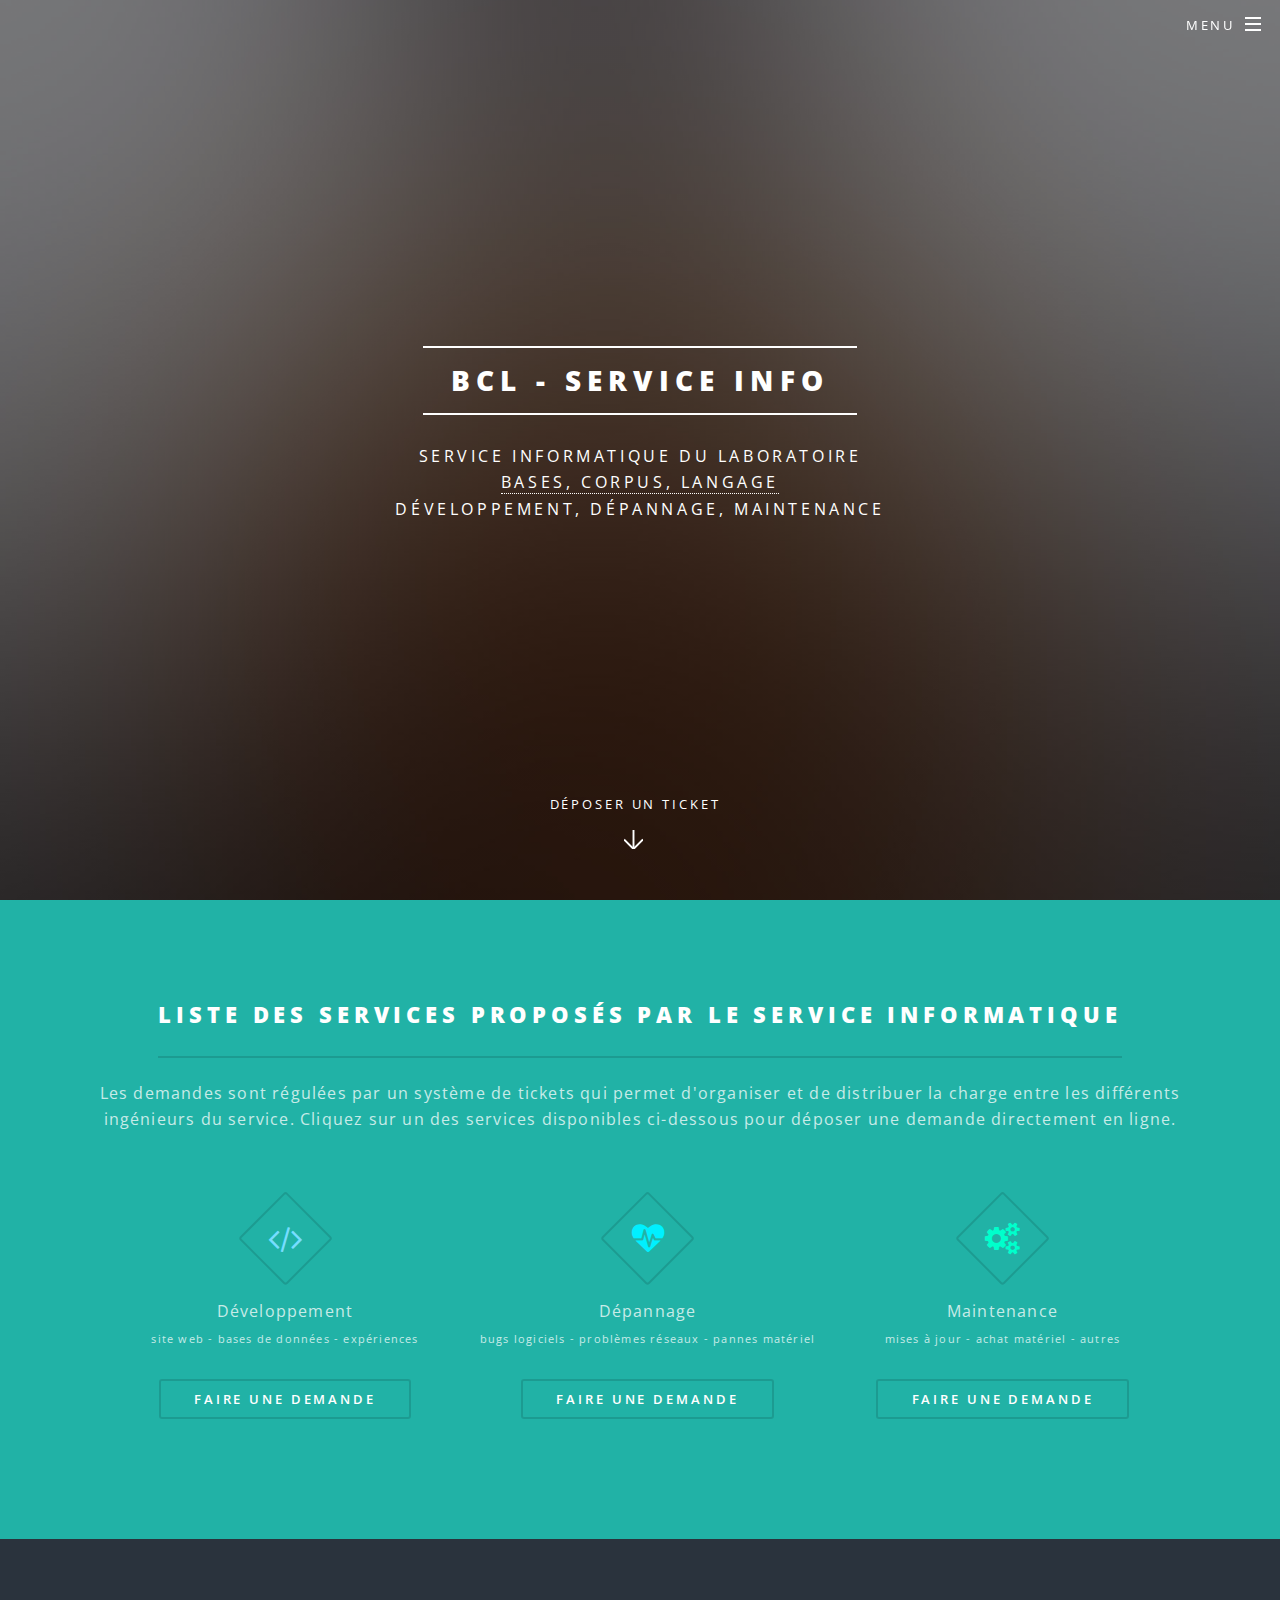
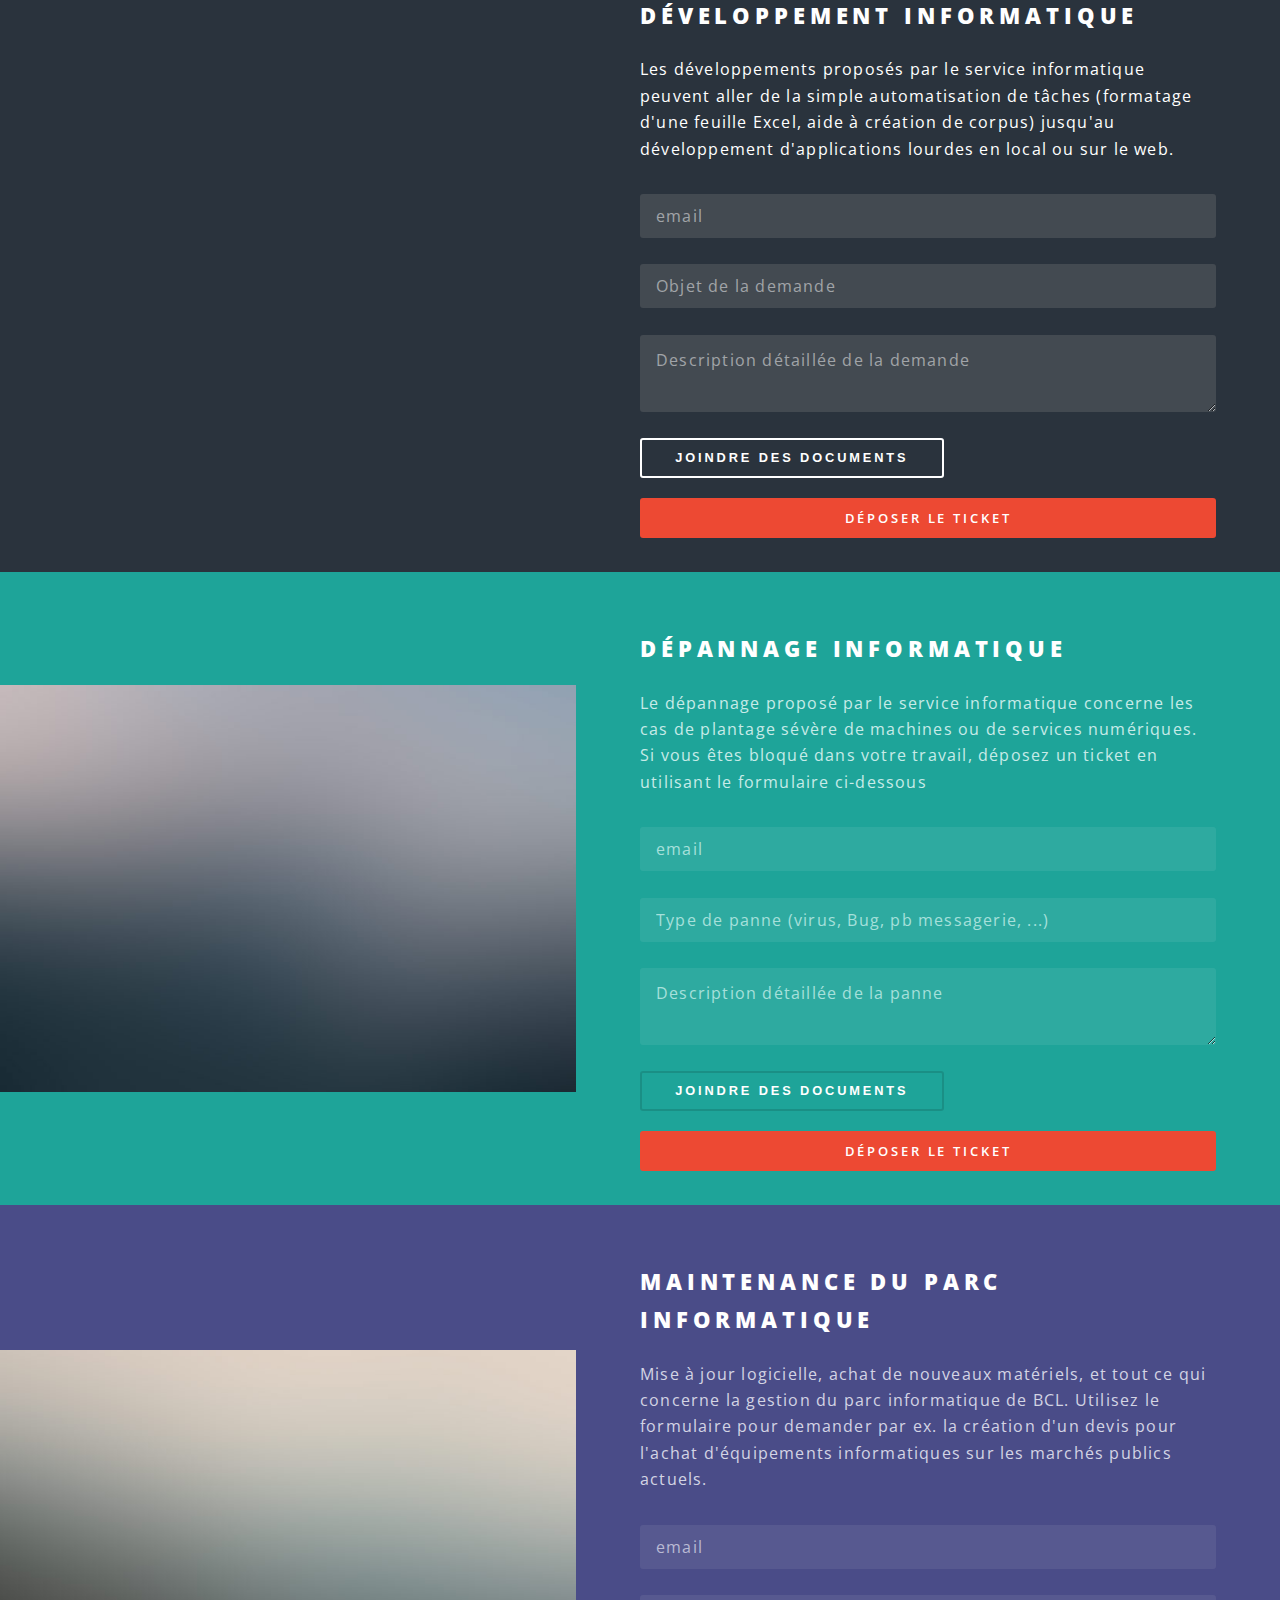
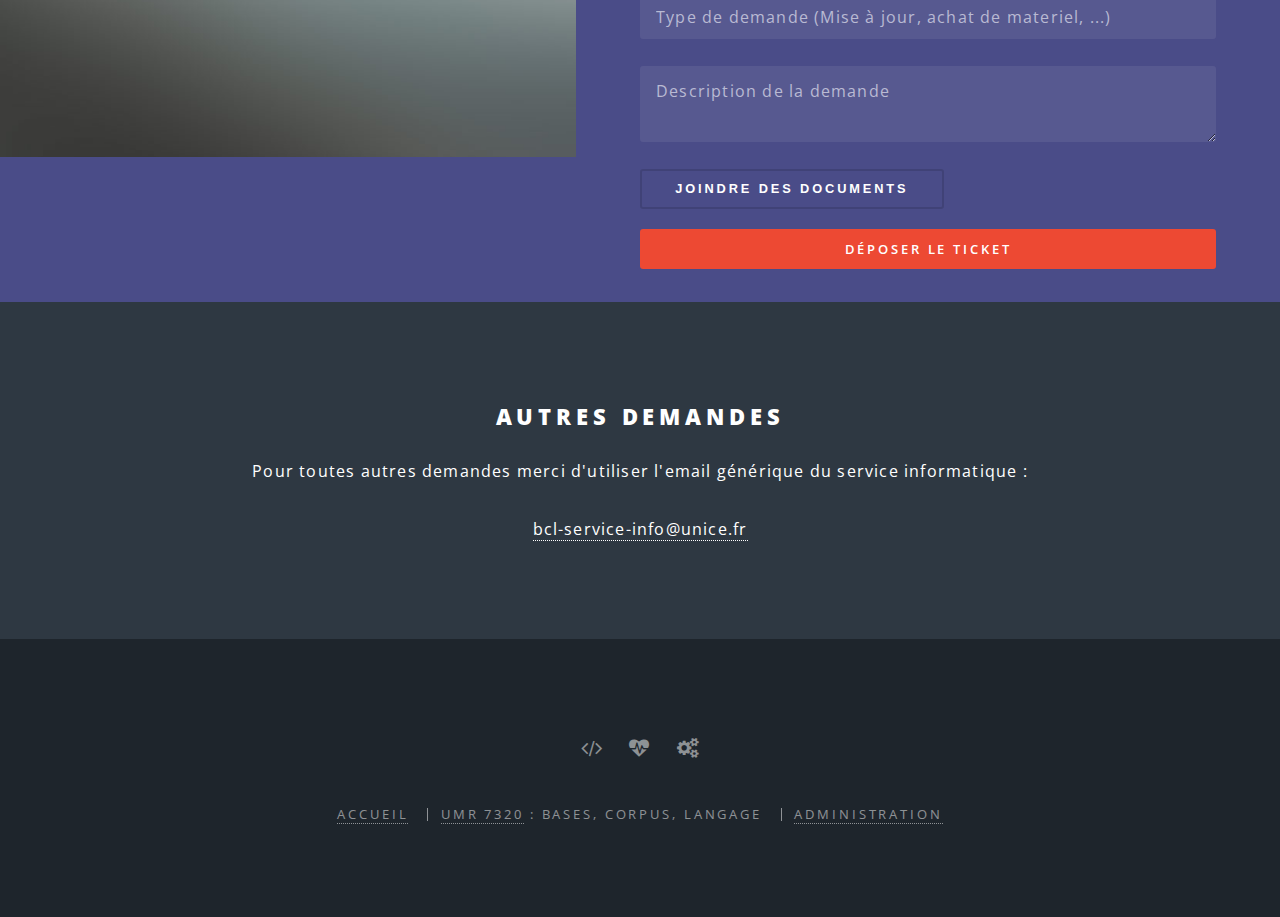
==== commit 2a4943fd: "NEW: remove useless import" ====
--- a/index.html
+++ b/index.html
@@ -32,7 +32,7 @@
 										<ul>
 											<li><a href="index.html">Accueil</a></li>
 											<li><a href="#add_ticket">Nouveau ticket</a></li>
-											<li><a href="tickets.html">Liste des tickets</a></li>
+											<li><a href="tickets.php">Liste des tickets</a></li>
 											<!-- <li><a href="#">Statistiques</a></li> -->
 										</ul>
 									</div>
@@ -243,7 +243,6 @@
 			<script src="assets/js/main.js"></script>
 
 			<script src="js/db.js"></script>
-			<script src="js/modal.js"></script>
 
 	</body>
 </html>--- a/css/style.css
+++ b/css/style.css
@@ -87,8 +87,7 @@
 .statistiques {
     position: absolute;
     width: 20%;
-    top: 540px;
-    right: 5%;
+    left: 105%;
 }
 
 .line_chart {
@@ -104,4 +103,18 @@
     stroke: grey;
     stroke-width: 1;
     shape-rendering: crispEdges;
+}
+
+.upload-btn-wrapper {
+  position: relative;
+  overflow: hidden;
+  display: inline-block;
+}
+
+.upload-btn-wrapper input[type=file] {
+  font-size: 100px;
+  position: absolute;
+  left: 0;
+  top: 0;
+  opacity: 0;
 }